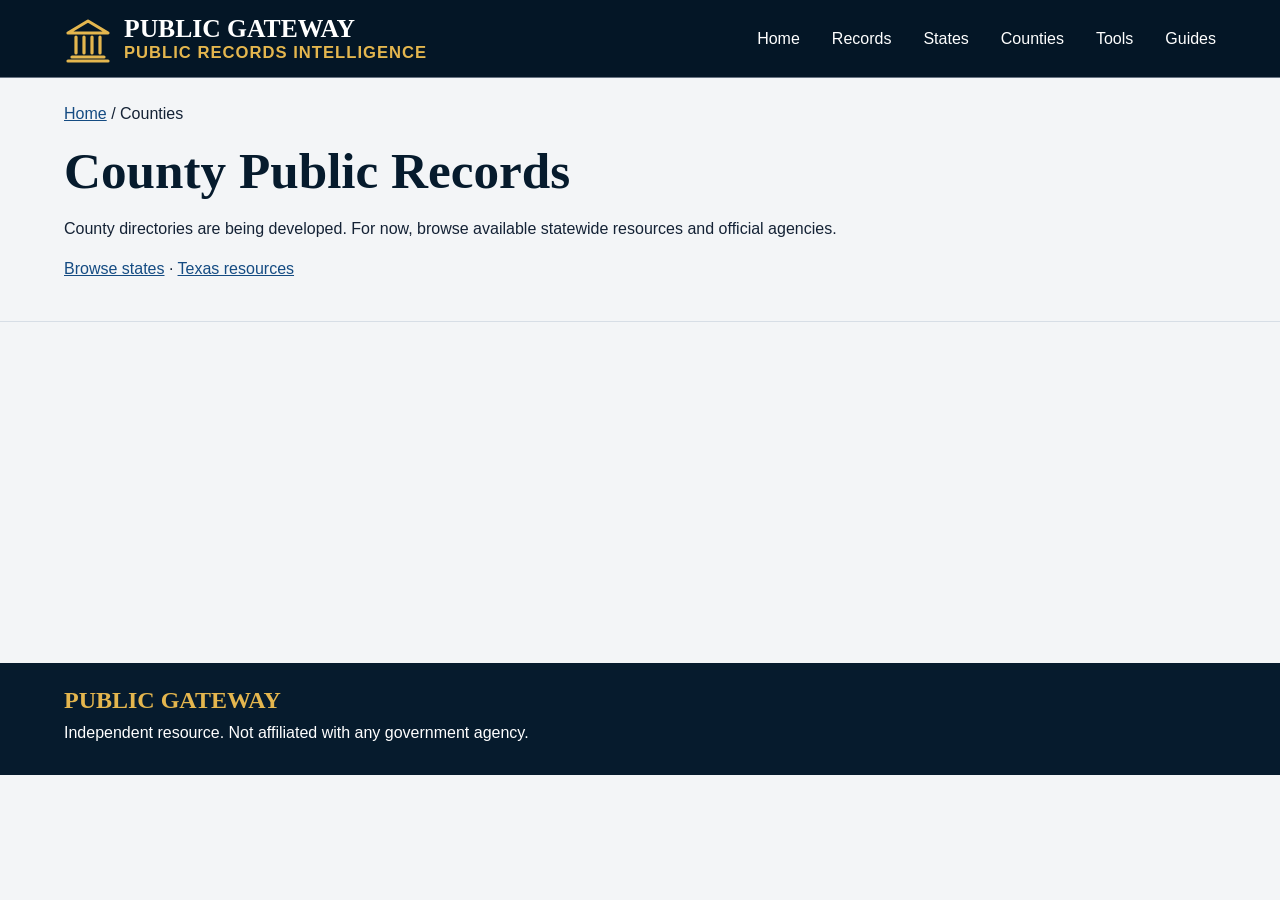
==== counties.html @ b8e3079b "Move county coverage notice to dedicated page" ====
<!doctype html><html lang="en"><head><meta charset="utf-8"><meta name="viewport" content="width=device-width,initial-scale=1"><meta name="description" content="Find official federal and Texas public records resources. Independent public information directory."><title>County Directories | Public Gateway</title><link rel="stylesheet" href="style.css?v=8"></head><body><header><a class="brand" href="./"><span class="logo" aria-hidden="true"><svg viewBox="0 0 24 24" fill="none" stroke="currentColor" stroke-width="1.6" stroke-linejoin="round" stroke-linecap="round" aria-hidden="true"><path d="M2 9 12 3l10 6H2Zm2 12h16M2 23h20M6 11v8m4-8v8m4-8v8m4-8v8"/></svg></span><span>PUBLIC GATEWAY<small>PUBLIC RECORDS INTELLIGENCE</small></span></a><nav aria-label="Main navigation"><a href="./">Home</a><a href="records.html">Records</a><a href="./#states">States</a><a href="counties.html">Counties</a><a href="./#tools">Tools</a><a href="./#guide">Guides</a></nav></header><main class="directory"><section class="light"><a href="./">Home</a> / Counties<h1>County Public Records</h1><p>County directories are being developed. For now, browse available statewide resources and official agencies.</p><p><a href="./#states">Browse states</a> · <a href="records.html?region=Texas">Texas resources</a></p></section></main><footer><strong>PUBLIC GATEWAY</strong><p>Independent resource. Not affiliated with any government agency.</p></footer></body></html>
---- style.css ----
:root{--navy:#061b2d;--gold:#e4b64e;--ink:#142235;--line:#73808d}*{box-sizing:border-box}body{margin:0;color:var(--ink);font:16px/1.5 Arial,sans-serif;background:#f3f5f7}h1,h2,h3,.brand{font-family:Georgia,serif;line-height:1.15}h1{font-size:clamp(2rem,4vw,3.5rem);margin:.25rem 0}h2{font-size:1.8rem;margin:.3rem 0}a{color:inherit}button,input{font:inherit}button{cursor:pointer}header{background:#041626;color:white;display:flex;align-items:center;justify-content:space-between;gap:2rem;padding:14px max(5vw,20px);border-bottom:1px solid #697483}header nav{display:flex;gap:2rem;flex-wrap:wrap}header a{text-decoration:none}header nav a:hover{color:var(--gold)}.brand{display:flex;align-items:center;gap:12px;font-size:clamp(1.2rem,2vw,1.9rem);font-weight:bold;white-space:nowrap}.brand small{display:block;font: bold .65em Arial;color:var(--gold);letter-spacing:.06em}.logo{color:var(--gold);font-size:2.7rem}.dark{background:var(--navy);color:white;padding:0 max(5vw,20px) 22px}.hero{position:relative;overflow:hidden;padding:24px 0 12px}.hero-content{position:relative;z-index:1}.flag{position:absolute;right:0;top:0;width:39%;height:100%;background:repeating-linear-gradient(165deg,#a52b39 0 18px,#e7e9ed 18px 36px);opacity:.35;mask-image:linear-gradient(90deg,transparent,#000 65%)}.flag:before{content:'★ ★ ★ ★ ★ ★ ★ ★ ★ ★ ★ ★';position:absolute;left:0;top:0;width:48%;height:54%;background:#173966;color:white;letter-spacing:8px;line-height:1.5;padding:10px;overflow:hidden}.eyebrow{color:var(--gold);font-weight:bold;letter-spacing:.045em;margin:0}.intro{max-width:740px;font-size:1.25rem;margin:0 0 14px}form{display:flex;max-width:920px}input{flex:1;min-width:0;padding:14px;border:1px solid #aaa;background:white;color:var(--ink)}form button,#reset,.state-list button{background:var(--gold);color:#061b2d;border:1px solid #b38a31;font-weight:bold;padding:10px 18px}.popular{display:flex;flex-wrap:wrap;gap:8px;align-items:center;font-size:.85rem}.popular b{color:var(--gold)}.popular button{background:transparent;color:white;border:0;border-right:1px solid #718293;padding:0 8px}.categories,.features{display:grid;gap:16px;margin-top:14px}.categories{grid-template-columns:repeat(6,1fr)}.category{border:1px solid var(--line);background:#081e30;color:white;padding:14px 8px;min-height:104px;font:bold 1.15rem Georgia,serif}.category span{display:block;color:var(--gold);font-size:2rem;margin-bottom:8px}.category:hover,.features a:hover{border-color:var(--gold)}.features{grid-template-columns:repeat(3,1fr)}.features a{border:1px solid var(--line);text-decoration:none;padding:0 0 12px}.features h2,.features p{margin:5px 16px}.features p{font-size:.95rem}.banner{height:76px;display:grid;place-items:center;background:linear-gradient(120deg,#143853,#294d69);color:var(--gold);font:bold 2rem Georgia;letter-spacing:.15em;border-bottom:1px solid var(--gold)}.light{padding:24px max(5vw,20px);border-bottom:1px solid #d7dee6}.light a{color:#144b82}.state-list{display:grid;grid-template-columns:repeat(auto-fit,minmax(125px,1fr));gap:8px}.state-list span{color:#65717d;padding:5px}.state-list button{text-align:left}.benefits,#results{display:grid;grid-template-columns:repeat(3,1fr);gap:16px}article{background:white;border:1px solid #d2dbe3;padding:18px}article small{color:#596b7d}article[hidden]{display:none}footer{background:var(--navy);color:white;padding:24px max(5vw,20px)}footer strong{font: bold 1.5rem Georgia;color:var(--gold)}footer p{margin:6px 0}.sr{position:absolute;width:1px;height:1px;overflow:hidden;clip-path:inset(50%)}:focus-visible{outline:3px solid #c89e37;outline-offset:3px}@media(max-width:900px){header{flex-direction:column;align-items:flex-start;gap:12px}header nav{gap:12px}.categories{grid-template-columns:repeat(3,1fr)}.features,#results{grid-template-columns:repeat(2,1fr)}}@media(max-width:540px){.categories{grid-template-columns:repeat(2,1fr)}.features,#results,.benefits{grid-template-columns:1fr}form{flex-direction:column}.flag{width:65%;opacity:.2}.intro{font-size:1rem}.category{min-height:90px}header nav{font-size:.85rem}.brand{white-space:normal}}

/* Mobile web layout — preserve desktop baseline. */
@media(max-width:600px){
header{padding:13px 16px 8px;gap:8px;align-items:stretch}
.brand{font-size:1.35rem;gap:9px}.brand small{font-size:.58em;letter-spacing:.055em}.logo{font-size:2rem}
header nav{display:grid;grid-template-columns:repeat(6,minmax(0,1fr));gap:0;border-top:1px solid #34495b;padding-top:3px;font-size:.73rem}header nav a{display:flex;align-items:center;justify-content:center;min-height:44px}
.dark{padding:0 16px 18px}.hero{padding:20px 0 5px}.eyebrow{font-size:.68rem;letter-spacing:.08em}.hero h1{font-size:clamp(1.85rem,7vw,2.35rem);max-width:95%;line-height:1.1;margin:8px 0}.intro{font-size:.95rem;line-height:1.5;max-width:100%;margin-bottom:16px}
.flag{width:52%;height:130px;opacity:.19;mask-image:linear-gradient(90deg,transparent,#000 75%);pointer-events:none}
form{flex-direction:row;align-items:stretch}form input{font-size:16px;padding:10px;min-height:48px}form button{font-size:.78rem;padding:8px 10px;max-width:105px}
.popular{gap:4px 2px;margin:8px 0 4px;font-size:.72rem}.popular button{padding:6px;min-height:32px}
.categories{gap:8px;margin-top:8px;grid-template-columns:repeat(2,minmax(0,1fr))}.category{display:flex;align-items:center;text-align:left;gap:9px;padding:10px;min-height:66px;font-size:.94rem;line-height:1.2}.category span{flex:0 0 28px;font-size:1.6rem;margin:0;text-align:center}
.features{gap:8px;margin-top:16px}.features a{display:grid;grid-template-columns:62px minmax(0,1fr);grid-template-rows:auto auto;padding:0;min-height:87px;align-content:center}.banner{grid-row:1/3;height:100%;min-height:87px;border-bottom:0;border-right:1px solid #536273;font-size:1.25rem;letter-spacing:0}.features h2{font-size:1.2rem;margin:10px 12px 3px}.features p{font-size:.82rem;line-height:1.35;margin:0 12px 10px}
.light{padding:20px 16px}.light h2{font-size:1.5rem}.state-list{grid-template-columns:repeat(2,minmax(0,1fr));gap:4px;font-size:.88rem}.state-list button{min-height:44px}article{padding:14px}.benefits{gap:8px}footer{padding:20px 16px}footer p{font-size:.85rem}
}
@media(max-width:350px){header nav{grid-template-columns:repeat(3,1fr)}form{flex-direction:column}form button{max-width:none;min-height:44px}.category{font-size:.85rem;gap:5px}}

/* Vector identity and improved directory presentation */
.logo svg{width:48px;height:48px;display:block}.category svg{width:36px;height:36px;display:block;margin:auto}.flag{background:url('assets/flag.svg') right top/cover no-repeat;opacity:.36;width:42%;mask-image:linear-gradient(90deg,transparent,#000 70%);pointer-events:none}.flag:before{display:none}.state-disclosure{margin-top:12px}.state-disclosure summary{cursor:pointer;display:inline-block;background:#f7e5b8;border:1px solid #b38a31;padding:10px 18px;font-weight:600;color:#061b2d}.state-disclosure[open] summary{margin-bottom:12px}.state-list{padding:12px 0}.features a{position:relative}.features a:after{content:'→';color:var(--gold);position:absolute;right:12px;bottom:10px;font-size:20px}.features p{padding-right:22px}@media(max-width:600px){.logo svg{width:34px;height:34px}.category svg{width:27px;height:27px}.flag{width:55%;height:140px;opacity:.24}.features a:after{font-size:16px;right:7px}.features p{padding-right:10px}}

/* Dedicated records directory */
.directory{min-height:65vh}.directory h1{margin:16px 0 10px;color:var(--navy)}.directory form{max-width:740px}.directory #results{display:grid;grid-template-columns:1fr;gap:0;margin-top:18px;border-top:1px solid #cbd4dc}.directory article{border:0;border-bottom:1px solid #cbd4dc;padding:16px 18px}.directory article h3{margin:5px 0;font-size:1.25rem}.directory article p{margin:4px 0}.directory article[hidden]{display:none}.state-list a{display:block;padding:8px;text-decoration:underline;overflow-wrap:anywhere}.state-list a:hover{background:#e5ebf2}.directory #reset{min-height:44px}.directory #status{color:#526477}@media(max-width:600px){.directory article{padding:12px 4px}.directory h1{font-size:1.85rem}.directory article h3{font-size:1.1rem}.directory article p{font-size:.9rem}}

/* v0.3.1 — restrained category navigation */
.category{border:1px solid #3b5060;background:#081e30;min-height:92px;padding:12px 8px;font-weight:600;font-size:1.02rem}.category svg{width:32px;height:32px}.categories{gap:12px;margin-top:10px}.hero{padding-bottom:14px}.category:hover{border-color:var(--gold)}
@media(max-width:600px){.hero{padding-bottom:10px}.categories{gap:8px;margin-top:4px}.category{min-height:58px;padding:9px 8px;font-size:.88rem;font-weight:600;gap:8px}.category svg{width:25px;height:25px}.category span{flex-basis:26px}}
@media(max-width:350px){.category{font-size:.8rem;gap:5px}}

/* v0.4 — photographic feature panels; local vector remains a fallback */
.flag{background-image:url('https://upload.wikimedia.org/wikipedia/commons/d/da/Close_up_of_American_Flag_Waving.jpg'),url('assets/flag.svg');background-position:65% 45%,right top;background-size:cover;opacity:.32;mask-image:linear-gradient(90deg,transparent,#000 68%);-webkit-mask-image:linear-gradient(90deg,transparent,#000 68%)}.banner{font-size:0;background-color:#17364e;background-repeat:no-repeat;background-size:cover;background-position:center;height:100px}.banner.federal{background-image:linear-gradient(0deg,#061b2d22,#061b2d00),url('https://upload.wikimedia.org/wikipedia/commons/b/b2/United_States_Capitol_-_west_front.jpg');background-position:center 35%}.banner.states{background-image:url('https://upload.wikimedia.org/wikipedia/commons/1/1a/Blank_US_Map_%28states_only%29.svg');background-size:contain;background-color:#254766}.banner.tools{background-image:url('https://upload.wikimedia.org/wikipedia/commons/0/06/Laptop_picture_with_notepad.jpg');background-position:center 65%}.state-overview{display:grid;grid-template-columns:1fr 1fr;align-items:center;gap:24px}.state-overview img{width:100%;max-height:190px;object-fit:contain}.state-links{display:flex;flex-wrap:wrap;gap:8px 18px;margin:12px 0}.state-links a{padding:6px 0}.credits{font-size:.75rem;color:#c1cbd5}footer .credits a{color:inherit}@media(max-width:600px){.flag{opacity:.23;width:58%;height:150px}.banner{height:100%;min-height:87px}.features a{grid-template-columns:88px minmax(0,1fr)}.state-overview{grid-template-columns:1fr;gap:8px}.state-overview img{max-height:150px}.state-links{gap:4px 14px}}

/* Accessible, self-contained state tile map; geographic outlines planned. */
.tile-map{display:grid;grid-template-columns:repeat(12,minmax(0,1fr));grid-template-rows:repeat(8,1fr);gap:3px;width:100%;max-width:620px;margin:auto}.tile-map a{display:grid;place-items:center;aspect-ratio:1.12;background:#102c43;color:white;text-decoration:none;font-size:clamp(9px,1vw,14px);font-weight:600;border:1px solid #38516a}.tile-map a.available{background:#e4b64e;color:#061b2d}.tile-map a:hover,.tile-map a:focus-visible{background:#d4a84a;color:#061b2d}.map-note{font-size:.75rem;color:#536477;text-align:center;margin:6px 0}.state-overview{grid-template-columns:1fr 1.35fr}@media(max-width:600px){.state-overview{grid-template-columns:1fr}.tile-map{gap:2px}.tile-map a{font-size:10px}}
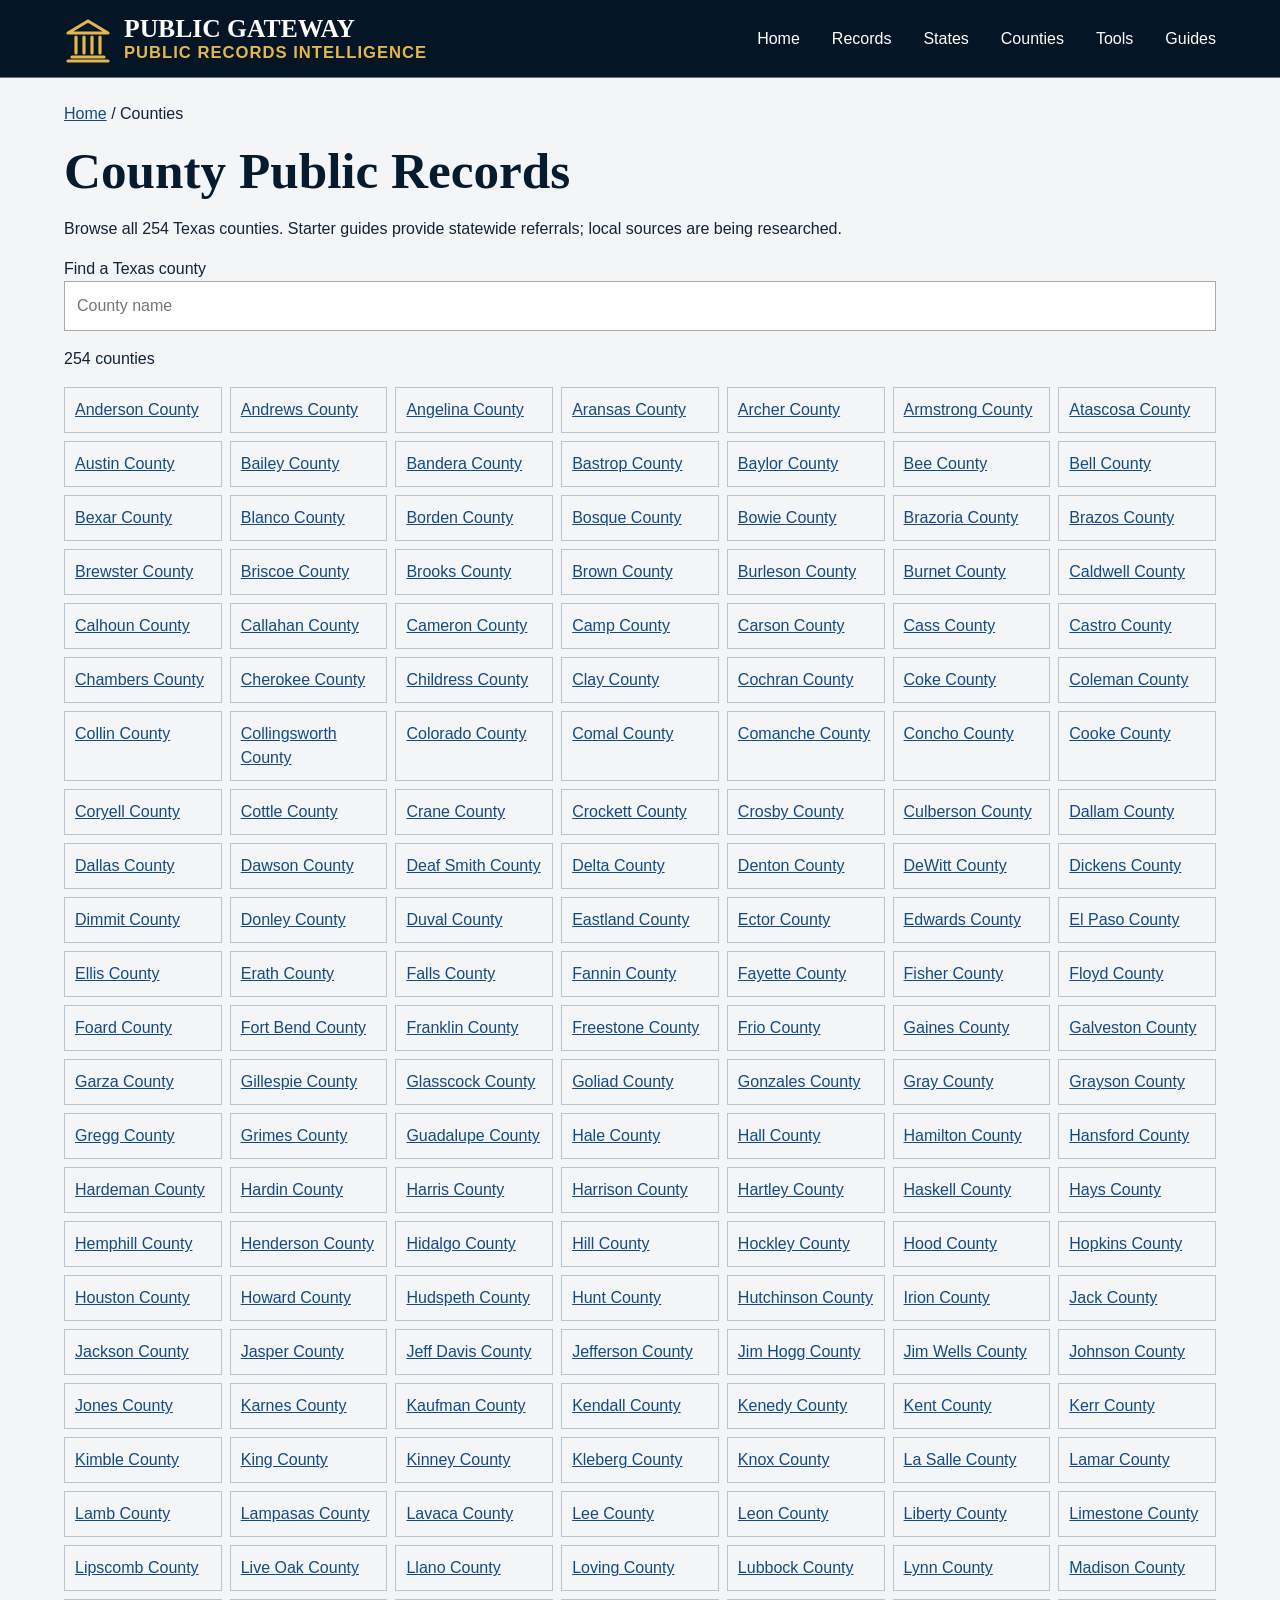
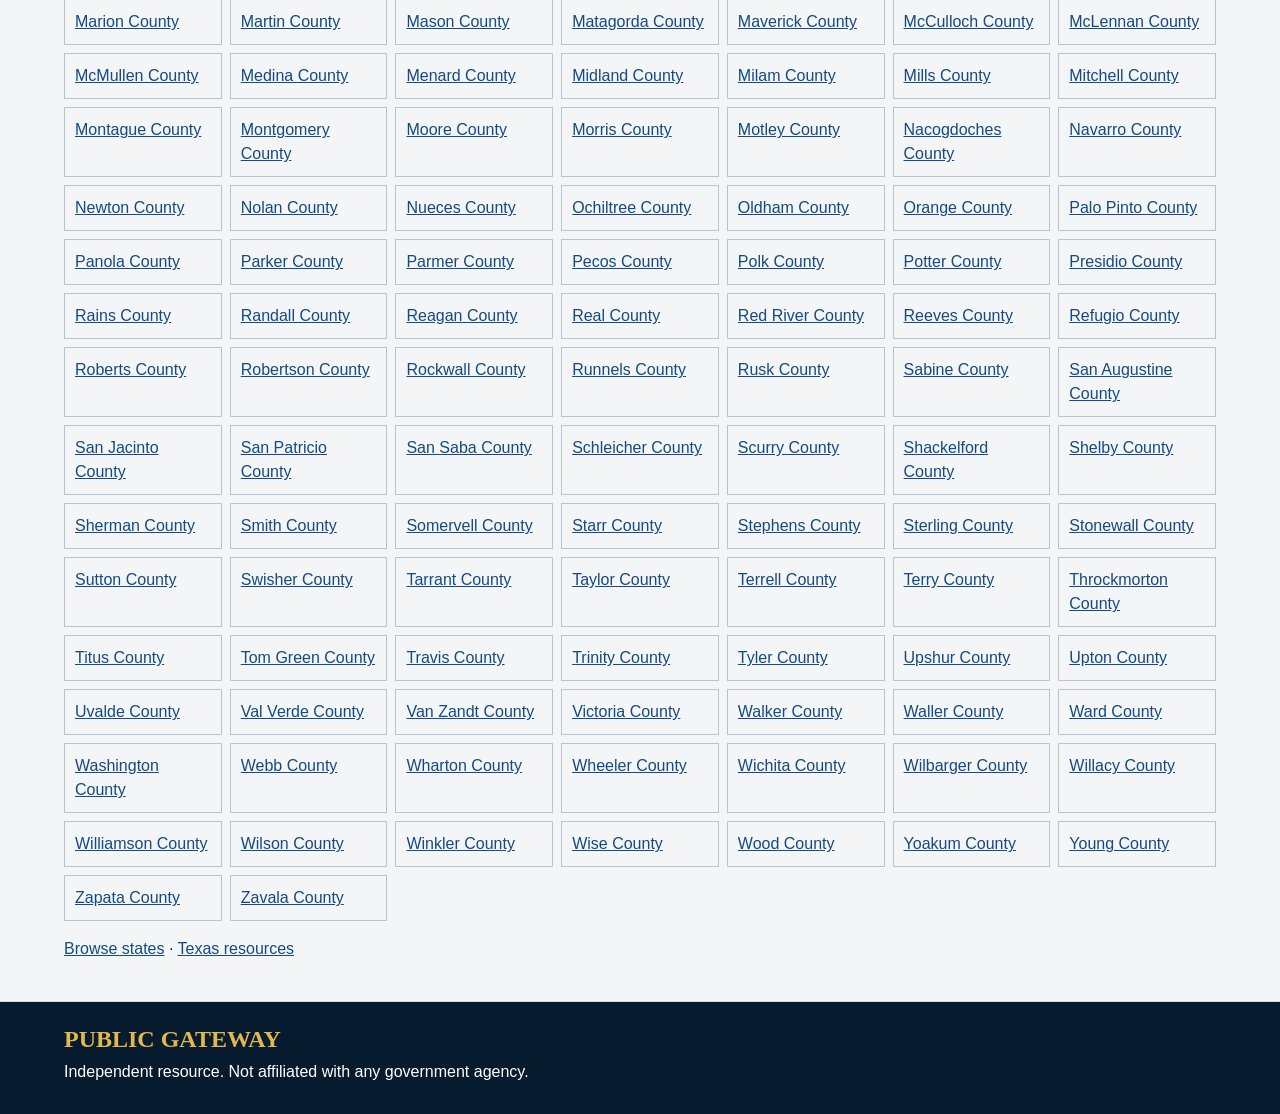
==== commit 92137115: "Publish searchable index of all 254 Texas counties" ====
--- a/counties.html
+++ b/counties.html
@@ -1 +1 @@
-<!doctype html><html lang="en"><head><meta charset="utf-8"><meta name="viewport" content="width=device-width,initial-scale=1"><meta name="description" content="Find official federal and Texas public records resources. Independent public information directory."><title>County Directories | Public Gateway</title><link rel="stylesheet" href="style.css?v=8"></head><body><header><a class="brand" href="./"><span class="logo" aria-hidden="true"><svg viewBox="0 0 24 24" fill="none" stroke="currentColor" stroke-width="1.6" stroke-linejoin="round" stroke-linecap="round" aria-hidden="true"><path d="M2 9 12 3l10 6H2Zm2 12h16M2 23h20M6 11v8m4-8v8m4-8v8m4-8v8"/></svg></span><span>PUBLIC GATEWAY<small>PUBLIC RECORDS INTELLIGENCE</small></span></a><nav aria-label="Main navigation"><a href="./">Home</a><a href="records.html">Records</a><a href="./#states">States</a><a href="counties.html">Counties</a><a href="./#tools">Tools</a><a href="./#guide">Guides</a></nav></header><main class="directory"><section class="light"><a href="./">Home</a> / Counties<h1>County Public Records</h1><p>County directories are being developed. For now, browse available statewide resources and official agencies.</p><p><a href="./#states">Browse states</a> · <a href="records.html?region=Texas">Texas resources</a></p></section></main><footer><strong>PUBLIC GATEWAY</strong><p>Independent resource. Not affiliated with any government agency.</p></footer></body></html>+<!doctype html><html lang="en"><head><meta charset="utf-8"><meta name="viewport" content="width=device-width,initial-scale=1"><meta name="description" content="Find official federal and Texas public records resources. Independent public information directory."><title>County Directories | Public Gateway</title><link rel="stylesheet" href="style.css?v=8"></head><body><header><a class="brand" href="./"><span class="logo" aria-hidden="true"><svg viewBox="0 0 24 24" fill="none" stroke="currentColor" stroke-width="1.6" stroke-linejoin="round" stroke-linecap="round" aria-hidden="true"><path d="M2 9 12 3l10 6H2Zm2 12h16M2 23h20M6 11v8m4-8v8m4-8v8m4-8v8"/></svg></span><span>PUBLIC GATEWAY<small>PUBLIC RECORDS INTELLIGENCE</small></span></a><nav aria-label="Main navigation"><a href="./">Home</a><a href="records.html">Records</a><a href="./#states">States</a><a href="counties.html">Counties</a><a href="./#tools">Tools</a><a href="./#guide">Guides</a></nav></header><main class="directory"><section class="light"><a href="./">Home</a> / Counties<h1>County Public Records</h1><p>Browse all 254 Texas counties. Starter guides provide statewide referrals; local sources are being researched.</p><label for="county-search">Find a Texas county</label><input id="county-search" type="search" placeholder="County name"><p id="county-status" role="status">254 counties</p><div class="county-grid"><a href="county.html?name=Anderson">Anderson County</a><a href="county.html?name=Andrews">Andrews County</a><a href="county.html?name=Angelina">Angelina County</a><a href="county.html?name=Aransas">Aransas County</a><a href="county.html?name=Archer">Archer County</a><a href="county.html?name=Armstrong">Armstrong County</a><a href="county.html?name=Atascosa">Atascosa County</a><a href="county.html?name=Austin">Austin County</a><a href="county.html?name=Bailey">Bailey County</a><a href="county.html?name=Bandera">Bandera County</a><a href="county.html?name=Bastrop">Bastrop County</a><a href="county.html?name=Baylor">Baylor County</a><a href="county.html?name=Bee">Bee County</a><a href="county.html?name=Bell">Bell County</a><a href="county.html?name=Bexar">Bexar County</a><a href="county.html?name=Blanco">Blanco County</a><a href="county.html?name=Borden">Borden County</a><a href="county.html?name=Bosque">Bosque County</a><a href="county.html?name=Bowie">Bowie County</a><a href="county.html?name=Brazoria">Brazoria County</a><a href="county.html?name=Brazos">Brazos County</a><a href="county.html?name=Brewster">Brewster County</a><a href="county.html?name=Briscoe">Briscoe County</a><a href="county.html?name=Brooks">Brooks County</a><a href="county.html?name=Brown">Brown County</a><a href="county.html?name=Burleson">Burleson County</a><a href="county.html?name=Burnet">Burnet County</a><a href="county.html?name=Caldwell">Caldwell County</a><a href="county.html?name=Calhoun">Calhoun County</a><a href="county.html?name=Callahan">Callahan County</a><a href="county.html?name=Cameron">Cameron County</a><a href="county.html?name=Camp">Camp County</a><a href="county.html?name=Carson">Carson County</a><a href="county.html?name=Cass">Cass County</a><a href="county.html?name=Castro">Castro County</a><a href="county.html?name=Chambers">Chambers County</a><a href="county.html?name=Cherokee">Cherokee County</a><a href="county.html?name=Childress">Childress County</a><a href="county.html?name=Clay">Clay County</a><a href="county.html?name=Cochran">Cochran County</a><a href="county.html?name=Coke">Coke County</a><a href="county.html?name=Coleman">Coleman County</a><a href="county.html?name=Collin">Collin County</a><a href="county.html?name=Collingsworth">Collingsworth County</a><a href="county.html?name=Colorado">Colorado County</a><a href="county.html?name=Comal">Comal County</a><a href="county.html?name=Comanche">Comanche County</a><a href="county.html?name=Concho">Concho County</a><a href="county.html?name=Cooke">Cooke County</a><a href="county.html?name=Coryell">Coryell County</a><a href="county.html?name=Cottle">Cottle County</a><a href="county.html?name=Crane">Crane County</a><a href="county.html?name=Crockett">Crockett County</a><a href="county.html?name=Crosby">Crosby County</a><a href="county.html?name=Culberson">Culberson County</a><a href="county.html?name=Dallam">Dallam County</a><a href="county.html?name=Dallas">Dallas County</a><a href="county.html?name=Dawson">Dawson County</a><a href="county.html?name=Deaf%20Smith">Deaf Smith County</a><a href="county.html?name=Delta">Delta County</a><a href="county.html?name=Denton">Denton County</a><a href="county.html?name=DeWitt">DeWitt County</a><a href="county.html?name=Dickens">Dickens County</a><a href="county.html?name=Dimmit">Dimmit County</a><a href="county.html?name=Donley">Donley County</a><a href="county.html?name=Duval">Duval County</a><a href="county.html?name=Eastland">Eastland County</a><a href="county.html?name=Ector">Ector County</a><a href="county.html?name=Edwards">Edwards County</a><a href="county.html?name=El%20Paso">El Paso County</a><a href="county.html?name=Ellis">Ellis County</a><a href="county.html?name=Erath">Erath County</a><a href="county.html?name=Falls">Falls County</a><a href="county.html?name=Fannin">Fannin County</a><a href="county.html?name=Fayette">Fayette County</a><a href="county.html?name=Fisher">Fisher County</a><a href="county.html?name=Floyd">Floyd County</a><a href="county.html?name=Foard">Foard County</a><a href="county.html?name=Fort%20Bend">Fort Bend County</a><a href="county.html?name=Franklin">Franklin County</a><a href="county.html?name=Freestone">Freestone County</a><a href="county.html?name=Frio">Frio County</a><a href="county.html?name=Gaines">Gaines County</a><a href="county.html?name=Galveston">Galveston County</a><a href="county.html?name=Garza">Garza County</a><a href="county.html?name=Gillespie">Gillespie County</a><a href="county.html?name=Glasscock">Glasscock County</a><a href="county.html?name=Goliad">Goliad County</a><a href="county.html?name=Gonzales">Gonzales County</a><a href="county.html?name=Gray">Gray County</a><a href="county.html?name=Grayson">Grayson County</a><a href="county.html?name=Gregg">Gregg County</a><a href="county.html?name=Grimes">Grimes County</a><a href="county.html?name=Guadalupe">Guadalupe County</a><a href="county.html?name=Hale">Hale County</a><a href="county.html?name=Hall">Hall County</a><a href="county.html?name=Hamilton">Hamilton County</a><a href="county.html?name=Hansford">Hansford County</a><a href="county.html?name=Hardeman">Hardeman County</a><a href="county.html?name=Hardin">Hardin County</a><a href="county.html?name=Harris">Harris County</a><a href="county.html?name=Harrison">Harrison County</a><a href="county.html?name=Hartley">Hartley County</a><a href="county.html?name=Haskell">Haskell County</a><a href="county.html?name=Hays">Hays County</a><a href="county.html?name=Hemphill">Hemphill County</a><a href="county.html?name=Henderson">Henderson County</a><a href="county.html?name=Hidalgo">Hidalgo County</a><a href="county.html?name=Hill">Hill County</a><a href="county.html?name=Hockley">Hockley County</a><a href="county.html?name=Hood">Hood County</a><a href="county.html?name=Hopkins">Hopkins County</a><a href="county.html?name=Houston">Houston County</a><a href="county.html?name=Howard">Howard County</a><a href="county.html?name=Hudspeth">Hudspeth County</a><a href="county.html?name=Hunt">Hunt County</a><a href="county.html?name=Hutchinson">Hutchinson County</a><a href="county.html?name=Irion">Irion County</a><a href="county.html?name=Jack">Jack County</a><a href="county.html?name=Jackson">Jackson County</a><a href="county.html?name=Jasper">Jasper County</a><a href="county.html?name=Jeff%20Davis">Jeff Davis County</a><a href="county.html?name=Jefferson">Jefferson County</a><a href="county.html?name=Jim%20Hogg">Jim Hogg County</a><a href="county.html?name=Jim%20Wells">Jim Wells County</a><a href="county.html?name=Johnson">Johnson County</a><a href="county.html?name=Jones">Jones County</a><a href="county.html?name=Karnes">Karnes County</a><a href="county.html?name=Kaufman">Kaufman County</a><a href="county.html?name=Kendall">Kendall County</a><a href="county.html?name=Kenedy">Kenedy County</a><a href="county.html?name=Kent">Kent County</a><a href="county.html?name=Kerr">Kerr County</a><a href="county.html?name=Kimble">Kimble County</a><a href="county.html?name=King">King County</a><a href="county.html?name=Kinney">Kinney County</a><a href="county.html?name=Kleberg">Kleberg County</a><a href="county.html?name=Knox">Knox County</a><a href="county.html?name=La%20Salle">La Salle County</a><a href="county.html?name=Lamar">Lamar County</a><a href="county.html?name=Lamb">Lamb County</a><a href="county.html?name=Lampasas">Lampasas County</a><a href="county.html?name=Lavaca">Lavaca County</a><a href="county.html?name=Lee">Lee County</a><a href="county.html?name=Leon">Leon County</a><a href="county.html?name=Liberty">Liberty County</a><a href="county.html?name=Limestone">Limestone County</a><a href="county.html?name=Lipscomb">Lipscomb County</a><a href="county.html?name=Live%20Oak">Live Oak County</a><a href="county.html?name=Llano">Llano County</a><a href="county.html?name=Loving">Loving County</a><a href="county.html?name=Lubbock">Lubbock County</a><a href="county.html?name=Lynn">Lynn County</a><a href="county.html?name=Madison">Madison County</a><a href="county.html?name=Marion">Marion County</a><a href="county.html?name=Martin">Martin County</a><a href="county.html?name=Mason">Mason County</a><a href="county.html?name=Matagorda">Matagorda County</a><a href="county.html?name=Maverick">Maverick County</a><a href="county.html?name=McCulloch">McCulloch County</a><a href="county.html?name=McLennan">McLennan County</a><a href="county.html?name=McMullen">McMullen County</a><a href="county.html?name=Medina">Medina County</a><a href="county.html?name=Menard">Menard County</a><a href="county.html?name=Midland">Midland County</a><a href="county.html?name=Milam">Milam County</a><a href="county.html?name=Mills">Mills County</a><a href="county.html?name=Mitchell">Mitchell County</a><a href="county.html?name=Montague">Montague County</a><a href="county.html?name=Montgomery">Montgomery County</a><a href="county.html?name=Moore">Moore County</a><a href="county.html?name=Morris">Morris County</a><a href="county.html?name=Motley">Motley County</a><a href="county.html?name=Nacogdoches">Nacogdoches County</a><a href="county.html?name=Navarro">Navarro County</a><a href="county.html?name=Newton">Newton County</a><a href="county.html?name=Nolan">Nolan County</a><a href="county.html?name=Nueces">Nueces County</a><a href="county.html?name=Ochiltree">Ochiltree County</a><a href="county.html?name=Oldham">Oldham County</a><a href="county.html?name=Orange">Orange County</a><a href="county.html?name=Palo%20Pinto">Palo Pinto County</a><a href="county.html?name=Panola">Panola County</a><a href="county.html?name=Parker">Parker County</a><a href="county.html?name=Parmer">Parmer County</a><a href="county.html?name=Pecos">Pecos County</a><a href="county.html?name=Polk">Polk County</a><a href="county.html?name=Potter">Potter County</a><a href="county.html?name=Presidio">Presidio County</a><a href="county.html?name=Rains">Rains County</a><a href="county.html?name=Randall">Randall County</a><a href="county.html?name=Reagan">Reagan County</a><a href="county.html?name=Real">Real County</a><a href="county.html?name=Red%20River">Red River County</a><a href="county.html?name=Reeves">Reeves County</a><a href="county.html?name=Refugio">Refugio County</a><a href="county.html?name=Roberts">Roberts County</a><a href="county.html?name=Robertson">Robertson County</a><a href="county.html?name=Rockwall">Rockwall County</a><a href="county.html?name=Runnels">Runnels County</a><a href="county.html?name=Rusk">Rusk County</a><a href="county.html?name=Sabine">Sabine County</a><a href="county.html?name=San%20Augustine">San Augustine County</a><a href="county.html?name=San%20Jacinto">San Jacinto County</a><a href="county.html?name=San%20Patricio">San Patricio County</a><a href="county.html?name=San%20Saba">San Saba County</a><a href="county.html?name=Schleicher">Schleicher County</a><a href="county.html?name=Scurry">Scurry County</a><a href="county.html?name=Shackelford">Shackelford County</a><a href="county.html?name=Shelby">Shelby County</a><a href="county.html?name=Sherman">Sherman County</a><a href="county.html?name=Smith">Smith County</a><a href="county.html?name=Somervell">Somervell County</a><a href="county.html?name=Starr">Starr County</a><a href="county.html?name=Stephens">Stephens County</a><a href="county.html?name=Sterling">Sterling County</a><a href="county.html?name=Stonewall">Stonewall County</a><a href="county.html?name=Sutton">Sutton County</a><a href="county.html?name=Swisher">Swisher County</a><a href="county.html?name=Tarrant">Tarrant County</a><a href="county.html?name=Taylor">Taylor County</a><a href="county.html?name=Terrell">Terrell County</a><a href="county.html?name=Terry">Terry County</a><a href="county.html?name=Throckmorton">Throckmorton County</a><a href="county.html?name=Titus">Titus County</a><a href="county.html?name=Tom%20Green">Tom Green County</a><a href="county.html?name=Travis">Travis County</a><a href="county.html?name=Trinity">Trinity County</a><a href="county.html?name=Tyler">Tyler County</a><a href="county.html?name=Upshur">Upshur County</a><a href="county.html?name=Upton">Upton County</a><a href="county.html?name=Uvalde">Uvalde County</a><a href="county.html?name=Val%20Verde">Val Verde County</a><a href="county.html?name=Van%20Zandt">Van Zandt County</a><a href="county.html?name=Victoria">Victoria County</a><a href="county.html?name=Walker">Walker County</a><a href="county.html?name=Waller">Waller County</a><a href="county.html?name=Ward">Ward County</a><a href="county.html?name=Washington">Washington County</a><a href="county.html?name=Webb">Webb County</a><a href="county.html?name=Wharton">Wharton County</a><a href="county.html?name=Wheeler">Wheeler County</a><a href="county.html?name=Wichita">Wichita County</a><a href="county.html?name=Wilbarger">Wilbarger County</a><a href="county.html?name=Willacy">Willacy County</a><a href="county.html?name=Williamson">Williamson County</a><a href="county.html?name=Wilson">Wilson County</a><a href="county.html?name=Winkler">Winkler County</a><a href="county.html?name=Wise">Wise County</a><a href="county.html?name=Wood">Wood County</a><a href="county.html?name=Yoakum">Yoakum County</a><a href="county.html?name=Young">Young County</a><a href="county.html?name=Zapata">Zapata County</a><a href="county.html?name=Zavala">Zavala County</a></div><p><a href="./#states">Browse states</a> · <a href="records.html?region=Texas">Texas resources</a></p></section></main><footer><strong>PUBLIC GATEWAY</strong><p>Independent resource. Not affiliated with any government agency.</p></footer><style>.county-grid{display:grid;grid-template-columns:repeat(auto-fit,minmax(140px,1fr));gap:8px}.county-grid a{display:block;padding:10px;border:1px solid #b8c4ce}.county-grid a[hidden]{display:none}#county-search{width:100%;padding:12px;font-size:16px}</style><script>document.querySelector('#county-search').addEventListener('input',e=>{let n=0;for(const a of document.querySelectorAll('.county-grid a')){a.hidden=!a.textContent.toLowerCase().includes(e.target.value.trim().toLowerCase());if(!a.hidden)n++;}document.querySelector('#county-status').textContent=n+' counties';});</script></body></html>
--- a/style.css
+++ b/style.css
@@ -31,3 +31,9 @@
 
 /* Accessible, self-contained state tile map; geographic outlines planned. */
 .tile-map{display:grid;grid-template-columns:repeat(12,minmax(0,1fr));grid-template-rows:repeat(8,1fr);gap:3px;width:100%;max-width:620px;margin:auto}.tile-map a{display:grid;place-items:center;aspect-ratio:1.12;background:#102c43;color:white;text-decoration:none;font-size:clamp(9px,1vw,14px);font-weight:600;border:1px solid #38516a}.tile-map a.available{background:#e4b64e;color:#061b2d}.tile-map a:hover,.tile-map a:focus-visible{background:#d4a84a;color:#061b2d}.map-note{font-size:.75rem;color:#536477;text-align:center;margin:6px 0}.state-overview{grid-template-columns:1fr 1.35fr}@media(max-width:600px){.state-overview{grid-template-columns:1fr}.tile-map{gap:2px}.tile-map a{font-size:10px}}
+
+/* Geographic map replaces the schematic tiles. */
+.geo-map{display:block;width:100%;height:auto;max-width:680px;margin:auto;overflow:visible}.geo-map path{fill:#102c43;stroke:#fff;stroke-width:1.1;stroke-linejoin:round;vector-effect:non-scaling-stroke}.geo-map .available path{fill:#e4b64e}.geo-map a:hover path,.geo-map a:focus-visible path{fill:#d4a84a;stroke:#132a40;stroke-width:2}.geo-map a:focus-visible{outline:none}.state-overview{gap:16px}.state-links{margin:8px 0}.map-note{margin:4px 0}.state-disclosure{margin-top:8px}@media(max-width:600px){#states{padding-top:16px;padding-bottom:16px}.state-overview{gap:4px}.state-links{margin:5px 0}.geo-map{max-height:240px}.map-note{font-size:.72rem}}
+
+/* Directory search filters */
+.directory form{flex-wrap:wrap;gap:0}.directory-filters{display:flex;flex:0 0 100%;gap:14px;margin-top:12px}.directory-filters label{display:flex;flex:1;flex-direction:column;gap:4px;font-size:.85rem;font-weight:600}.directory-filters select{width:100%;min-height:44px;padding:8px;border:1px solid #a9b6c1;background:white;color:#142235;font:inherit}@media(max-width:600px){.directory-filters{gap:8px}.directory-filters select{font-size:16px}.directory form>button{min-width:96px}}
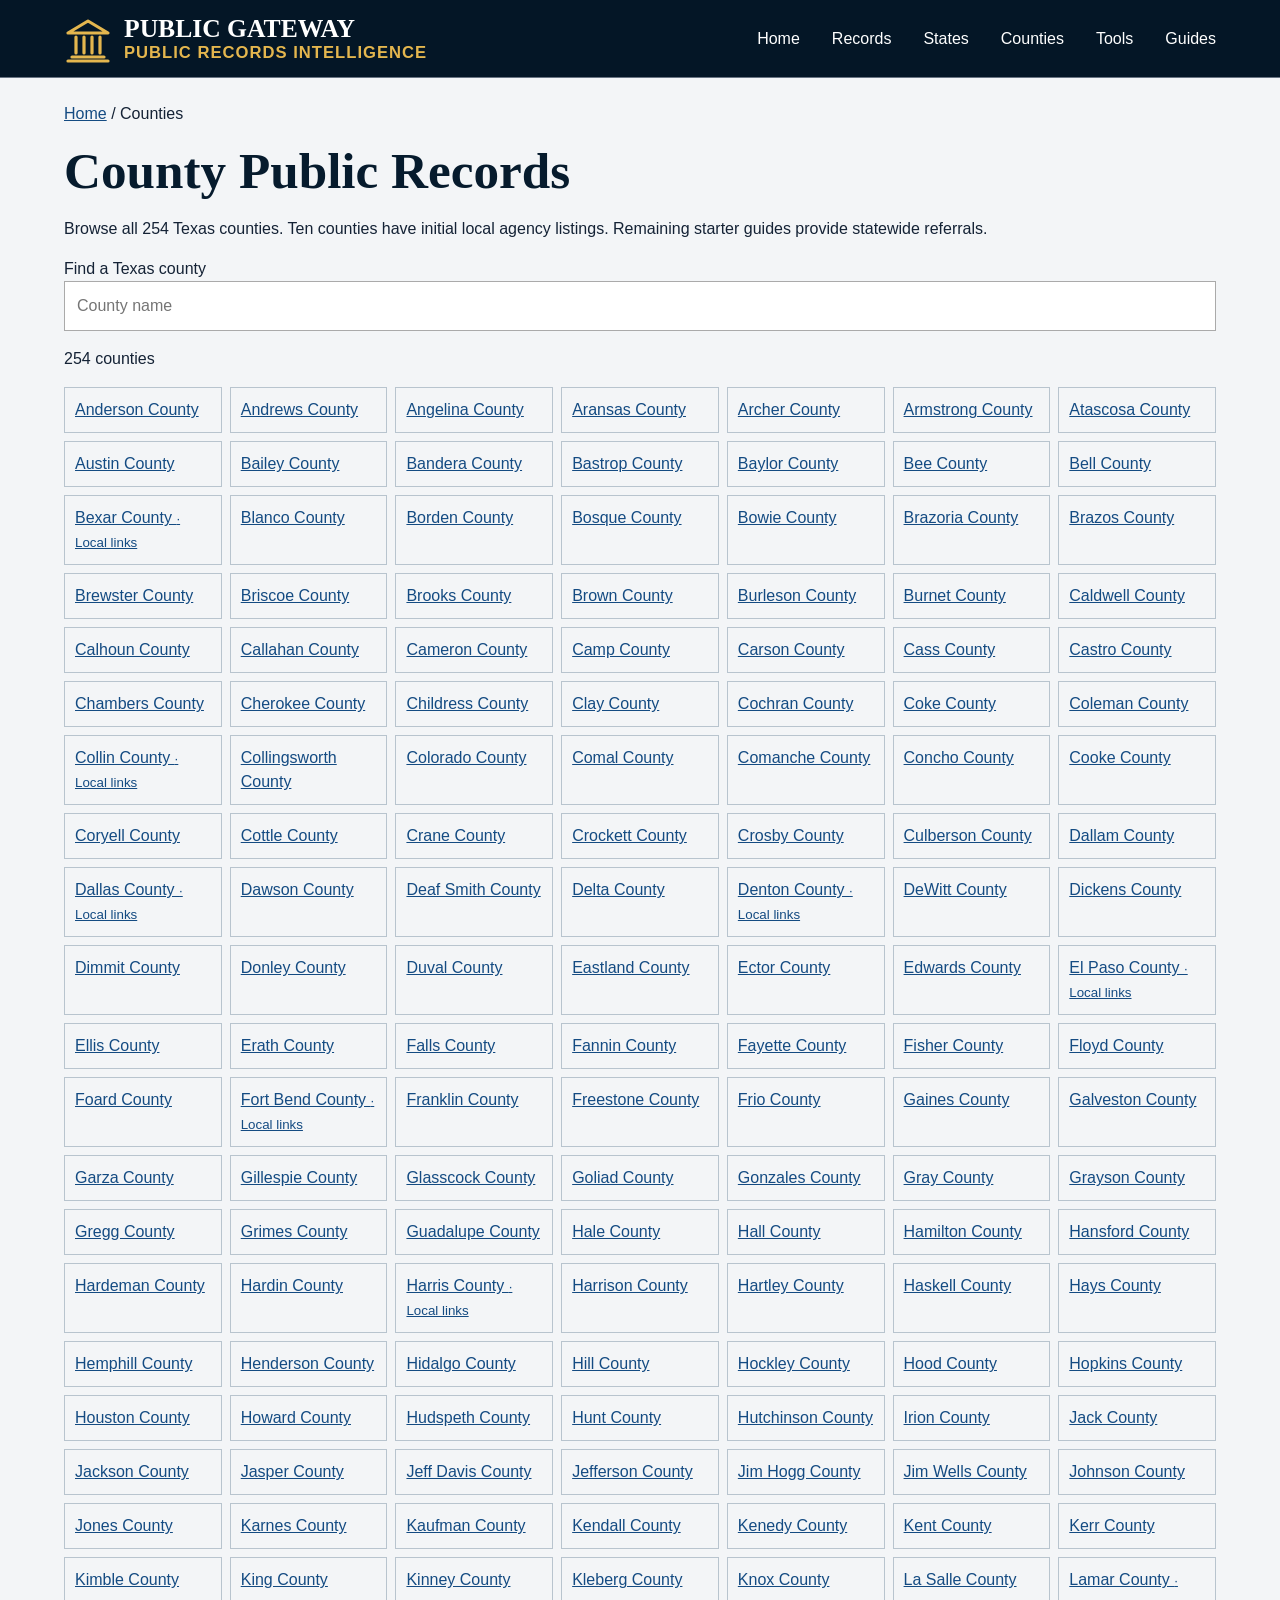
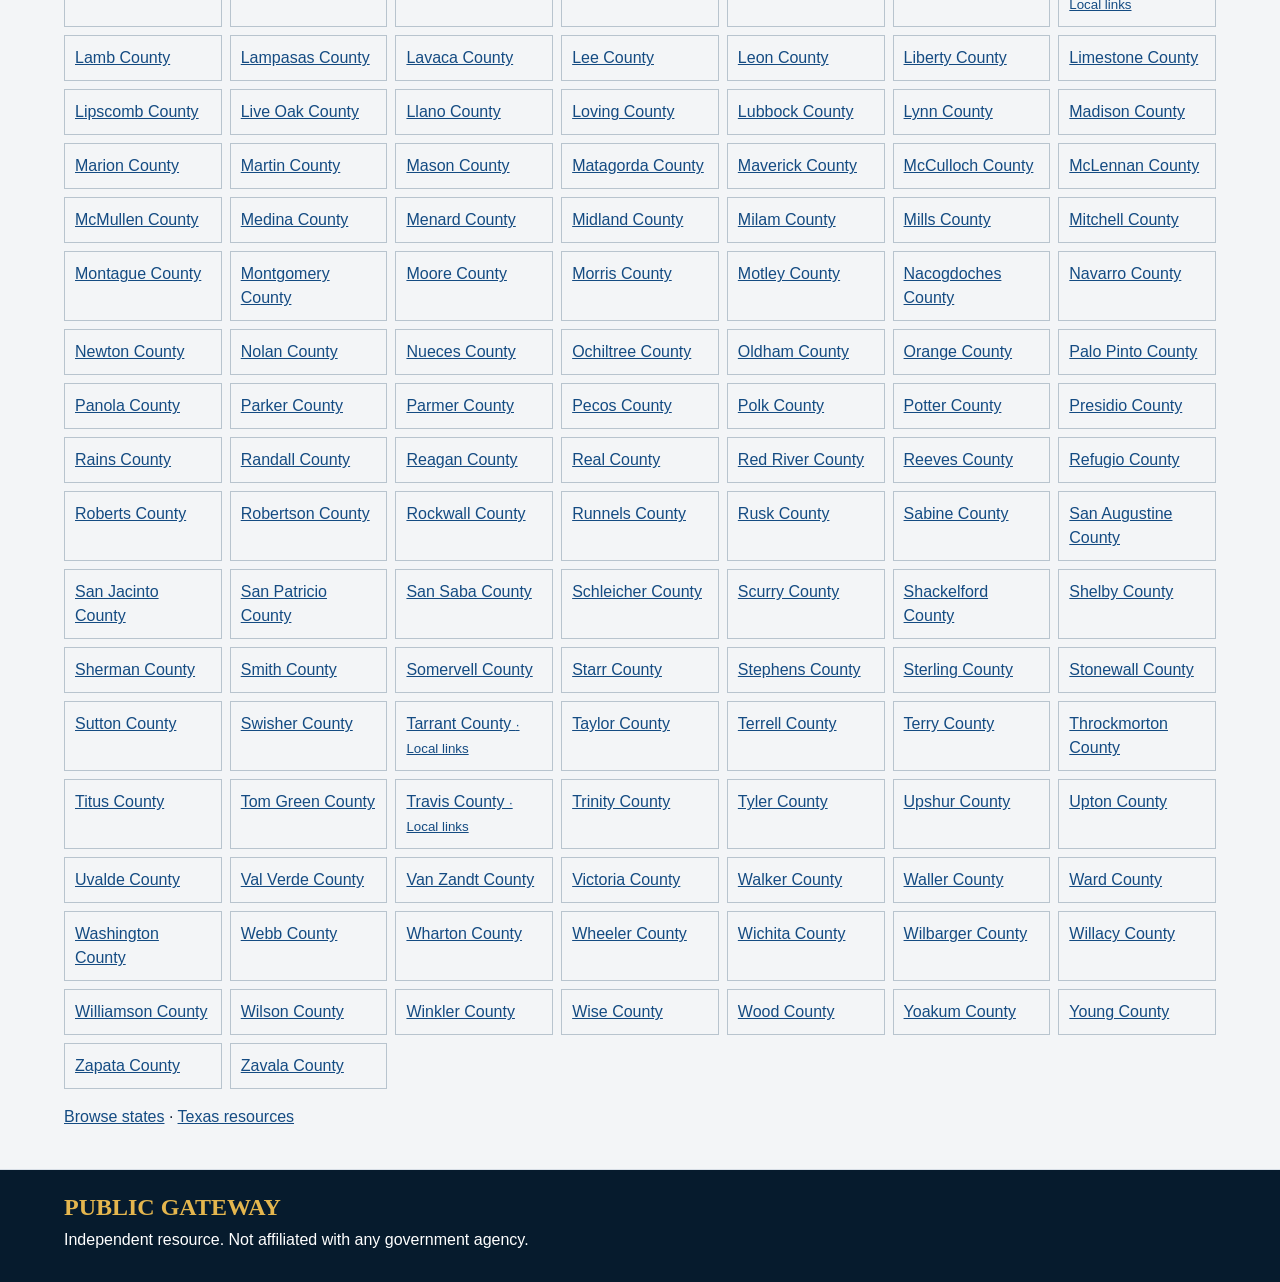
==== commit 354ddce6: "Identify ten counties with initial local agency listings" ====
--- a/counties.html
+++ b/counties.html
@@ -1 +1 @@
-<!doctype html><html lang="en"><head><meta charset="utf-8"><meta name="viewport" content="width=device-width,initial-scale=1"><meta name="description" content="Find official federal and Texas public records resources. Independent public information directory."><title>County Directories | Public Gateway</title><link rel="stylesheet" href="style.css?v=8"></head><body><header><a class="brand" href="./"><span class="logo" aria-hidden="true"><svg viewBox="0 0 24 24" fill="none" stroke="currentColor" stroke-width="1.6" stroke-linejoin="round" stroke-linecap="round" aria-hidden="true"><path d="M2 9 12 3l10 6H2Zm2 12h16M2 23h20M6 11v8m4-8v8m4-8v8m4-8v8"/></svg></span><span>PUBLIC GATEWAY<small>PUBLIC RECORDS INTELLIGENCE</small></span></a><nav aria-label="Main navigation"><a href="./">Home</a><a href="records.html">Records</a><a href="./#states">States</a><a href="counties.html">Counties</a><a href="./#tools">Tools</a><a href="./#guide">Guides</a></nav></header><main class="directory"><section class="light"><a href="./">Home</a> / Counties<h1>County Public Records</h1><p>Browse all 254 Texas counties. Starter guides provide statewide referrals; local sources are being researched.</p><label for="county-search">Find a Texas county</label><input id="county-search" type="search" placeholder="County name"><p id="county-status" role="status">254 counties</p><div class="county-grid"><a href="county.html?name=Anderson">Anderson County</a><a href="county.html?name=Andrews">Andrews County</a><a href="county.html?name=Angelina">Angelina County</a><a href="county.html?name=Aransas">Aransas County</a><a href="county.html?name=Archer">Archer County</a><a href="county.html?name=Armstrong">Armstrong County</a><a href="county.html?name=Atascosa">Atascosa County</a><a href="county.html?name=Austin">Austin County</a><a href="county.html?name=Bailey">Bailey County</a><a href="county.html?name=Bandera">Bandera County</a><a href="county.html?name=Bastrop">Bastrop County</a><a href="county.html?name=Baylor">Baylor County</a><a href="county.html?name=Bee">Bee County</a><a href="county.html?name=Bell">Bell County</a><a href="county.html?name=Bexar">Bexar County</a><a href="county.html?name=Blanco">Blanco County</a><a href="county.html?name=Borden">Borden County</a><a href="county.html?name=Bosque">Bosque County</a><a href="county.html?name=Bowie">Bowie County</a><a href="county.html?name=Brazoria">Brazoria County</a><a href="county.html?name=Brazos">Brazos County</a><a href="county.html?name=Brewster">Brewster County</a><a href="county.html?name=Briscoe">Briscoe County</a><a href="county.html?name=Brooks">Brooks County</a><a href="county.html?name=Brown">Brown County</a><a href="county.html?name=Burleson">Burleson County</a><a href="county.html?name=Burnet">Burnet County</a><a href="county.html?name=Caldwell">Caldwell County</a><a href="county.html?name=Calhoun">Calhoun County</a><a href="county.html?name=Callahan">Callahan County</a><a href="county.html?name=Cameron">Cameron County</a><a href="county.html?name=Camp">Camp County</a><a href="county.html?name=Carson">Carson County</a><a href="county.html?name=Cass">Cass County</a><a href="county.html?name=Castro">Castro County</a><a href="county.html?name=Chambers">Chambers County</a><a href="county.html?name=Cherokee">Cherokee County</a><a href="county.html?name=Childress">Childress County</a><a href="county.html?name=Clay">Clay County</a><a href="county.html?name=Cochran">Cochran County</a><a href="county.html?name=Coke">Coke County</a><a href="county.html?name=Coleman">Coleman County</a><a href="county.html?name=Collin">Collin County</a><a href="county.html?name=Collingsworth">Collingsworth County</a><a href="county.html?name=Colorado">Colorado County</a><a href="county.html?name=Comal">Comal County</a><a href="county.html?name=Comanche">Comanche County</a><a href="county.html?name=Concho">Concho County</a><a href="county.html?name=Cooke">Cooke County</a><a href="county.html?name=Coryell">Coryell County</a><a href="county.html?name=Cottle">Cottle County</a><a href="county.html?name=Crane">Crane County</a><a href="county.html?name=Crockett">Crockett County</a><a href="county.html?name=Crosby">Crosby County</a><a href="county.html?name=Culberson">Culberson County</a><a href="county.html?name=Dallam">Dallam County</a><a href="county.html?name=Dallas">Dallas County</a><a href="county.html?name=Dawson">Dawson County</a><a href="county.html?name=Deaf%20Smith">Deaf Smith County</a><a href="county.html?name=Delta">Delta County</a><a href="county.html?name=Denton">Denton County</a><a href="county.html?name=DeWitt">DeWitt County</a><a href="county.html?name=Dickens">Dickens County</a><a href="county.html?name=Dimmit">Dimmit County</a><a href="county.html?name=Donley">Donley County</a><a href="county.html?name=Duval">Duval County</a><a href="county.html?name=Eastland">Eastland County</a><a href="county.html?name=Ector">Ector County</a><a href="county.html?name=Edwards">Edwards County</a><a href="county.html?name=El%20Paso">El Paso County</a><a href="county.html?name=Ellis">Ellis County</a><a href="county.html?name=Erath">Erath County</a><a href="county.html?name=Falls">Falls County</a><a href="county.html?name=Fannin">Fannin County</a><a href="county.html?name=Fayette">Fayette County</a><a href="county.html?name=Fisher">Fisher County</a><a href="county.html?name=Floyd">Floyd County</a><a href="county.html?name=Foard">Foard County</a><a href="county.html?name=Fort%20Bend">Fort Bend County</a><a href="county.html?name=Franklin">Franklin County</a><a href="county.html?name=Freestone">Freestone County</a><a href="county.html?name=Frio">Frio County</a><a href="county.html?name=Gaines">Gaines County</a><a href="county.html?name=Galveston">Galveston County</a><a href="county.html?name=Garza">Garza County</a><a href="county.html?name=Gillespie">Gillespie County</a><a href="county.html?name=Glasscock">Glasscock County</a><a href="county.html?name=Goliad">Goliad County</a><a href="county.html?name=Gonzales">Gonzales County</a><a href="county.html?name=Gray">Gray County</a><a href="county.html?name=Grayson">Grayson County</a><a href="county.html?name=Gregg">Gregg County</a><a href="county.html?name=Grimes">Grimes County</a><a href="county.html?name=Guadalupe">Guadalupe County</a><a href="county.html?name=Hale">Hale County</a><a href="county.html?name=Hall">Hall County</a><a href="county.html?name=Hamilton">Hamilton County</a><a href="county.html?name=Hansford">Hansford County</a><a href="county.html?name=Hardeman">Hardeman County</a><a href="county.html?name=Hardin">Hardin County</a><a href="county.html?name=Harris">Harris County</a><a href="county.html?name=Harrison">Harrison County</a><a href="county.html?name=Hartley">Hartley County</a><a href="county.html?name=Haskell">Haskell County</a><a href="county.html?name=Hays">Hays County</a><a href="county.html?name=Hemphill">Hemphill County</a><a href="county.html?name=Henderson">Henderson County</a><a href="county.html?name=Hidalgo">Hidalgo County</a><a href="county.html?name=Hill">Hill County</a><a href="county.html?name=Hockley">Hockley County</a><a href="county.html?name=Hood">Hood County</a><a href="county.html?name=Hopkins">Hopkins County</a><a href="county.html?name=Houston">Houston County</a><a href="county.html?name=Howard">Howard County</a><a href="county.html?name=Hudspeth">Hudspeth County</a><a href="county.html?name=Hunt">Hunt County</a><a href="county.html?name=Hutchinson">Hutchinson County</a><a href="county.html?name=Irion">Irion County</a><a href="county.html?name=Jack">Jack County</a><a href="county.html?name=Jackson">Jackson County</a><a href="county.html?name=Jasper">Jasper County</a><a href="county.html?name=Jeff%20Davis">Jeff Davis County</a><a href="county.html?name=Jefferson">Jefferson County</a><a href="county.html?name=Jim%20Hogg">Jim Hogg County</a><a href="county.html?name=Jim%20Wells">Jim Wells County</a><a href="county.html?name=Johnson">Johnson County</a><a href="county.html?name=Jones">Jones County</a><a href="county.html?name=Karnes">Karnes County</a><a href="county.html?name=Kaufman">Kaufman County</a><a href="county.html?name=Kendall">Kendall County</a><a href="county.html?name=Kenedy">Kenedy County</a><a href="county.html?name=Kent">Kent County</a><a href="county.html?name=Kerr">Kerr County</a><a href="county.html?name=Kimble">Kimble County</a><a href="county.html?name=King">King County</a><a href="county.html?name=Kinney">Kinney County</a><a href="county.html?name=Kleberg">Kleberg County</a><a href="county.html?name=Knox">Knox County</a><a href="county.html?name=La%20Salle">La Salle County</a><a href="county.html?name=Lamar">Lamar County</a><a href="county.html?name=Lamb">Lamb County</a><a href="county.html?name=Lampasas">Lampasas County</a><a href="county.html?name=Lavaca">Lavaca County</a><a href="county.html?name=Lee">Lee County</a><a href="county.html?name=Leon">Leon County</a><a href="county.html?name=Liberty">Liberty County</a><a href="county.html?name=Limestone">Limestone County</a><a href="county.html?name=Lipscomb">Lipscomb County</a><a href="county.html?name=Live%20Oak">Live Oak County</a><a href="county.html?name=Llano">Llano County</a><a href="county.html?name=Loving">Loving County</a><a href="county.html?name=Lubbock">Lubbock County</a><a href="county.html?name=Lynn">Lynn County</a><a href="county.html?name=Madison">Madison County</a><a href="county.html?name=Marion">Marion County</a><a href="county.html?name=Martin">Martin County</a><a href="county.html?name=Mason">Mason County</a><a href="county.html?name=Matagorda">Matagorda County</a><a href="county.html?name=Maverick">Maverick County</a><a href="county.html?name=McCulloch">McCulloch County</a><a href="county.html?name=McLennan">McLennan County</a><a href="county.html?name=McMullen">McMullen County</a><a href="county.html?name=Medina">Medina County</a><a href="county.html?name=Menard">Menard County</a><a href="county.html?name=Midland">Midland County</a><a href="county.html?name=Milam">Milam County</a><a href="county.html?name=Mills">Mills County</a><a href="county.html?name=Mitchell">Mitchell County</a><a href="county.html?name=Montague">Montague County</a><a href="county.html?name=Montgomery">Montgomery County</a><a href="county.html?name=Moore">Moore County</a><a href="county.html?name=Morris">Morris County</a><a href="county.html?name=Motley">Motley County</a><a href="county.html?name=Nacogdoches">Nacogdoches County</a><a href="county.html?name=Navarro">Navarro County</a><a href="county.html?name=Newton">Newton County</a><a href="county.html?name=Nolan">Nolan County</a><a href="county.html?name=Nueces">Nueces County</a><a href="county.html?name=Ochiltree">Ochiltree County</a><a href="county.html?name=Oldham">Oldham County</a><a href="county.html?name=Orange">Orange County</a><a href="county.html?name=Palo%20Pinto">Palo Pinto County</a><a href="county.html?name=Panola">Panola County</a><a href="county.html?name=Parker">Parker County</a><a href="county.html?name=Parmer">Parmer County</a><a href="county.html?name=Pecos">Pecos County</a><a href="county.html?name=Polk">Polk County</a><a href="county.html?name=Potter">Potter County</a><a href="county.html?name=Presidio">Presidio County</a><a href="county.html?name=Rains">Rains County</a><a href="county.html?name=Randall">Randall County</a><a href="county.html?name=Reagan">Reagan County</a><a href="county.html?name=Real">Real County</a><a href="county.html?name=Red%20River">Red River County</a><a href="county.html?name=Reeves">Reeves County</a><a href="county.html?name=Refugio">Refugio County</a><a href="county.html?name=Roberts">Roberts County</a><a href="county.html?name=Robertson">Robertson County</a><a href="county.html?name=Rockwall">Rockwall County</a><a href="county.html?name=Runnels">Runnels County</a><a href="county.html?name=Rusk">Rusk County</a><a href="county.html?name=Sabine">Sabine County</a><a href="county.html?name=San%20Augustine">San Augustine County</a><a href="county.html?name=San%20Jacinto">San Jacinto County</a><a href="county.html?name=San%20Patricio">San Patricio County</a><a href="county.html?name=San%20Saba">San Saba County</a><a href="county.html?name=Schleicher">Schleicher County</a><a href="county.html?name=Scurry">Scurry County</a><a href="county.html?name=Shackelford">Shackelford County</a><a href="county.html?name=Shelby">Shelby County</a><a href="county.html?name=Sherman">Sherman County</a><a href="county.html?name=Smith">Smith County</a><a href="county.html?name=Somervell">Somervell County</a><a href="county.html?name=Starr">Starr County</a><a href="county.html?name=Stephens">Stephens County</a><a href="county.html?name=Sterling">Sterling County</a><a href="county.html?name=Stonewall">Stonewall County</a><a href="county.html?name=Sutton">Sutton County</a><a href="county.html?name=Swisher">Swisher County</a><a href="county.html?name=Tarrant">Tarrant County</a><a href="county.html?name=Taylor">Taylor County</a><a href="county.html?name=Terrell">Terrell County</a><a href="county.html?name=Terry">Terry County</a><a href="county.html?name=Throckmorton">Throckmorton County</a><a href="county.html?name=Titus">Titus County</a><a href="county.html?name=Tom%20Green">Tom Green County</a><a href="county.html?name=Travis">Travis County</a><a href="county.html?name=Trinity">Trinity County</a><a href="county.html?name=Tyler">Tyler County</a><a href="county.html?name=Upshur">Upshur County</a><a href="county.html?name=Upton">Upton County</a><a href="county.html?name=Uvalde">Uvalde County</a><a href="county.html?name=Val%20Verde">Val Verde County</a><a href="county.html?name=Van%20Zandt">Van Zandt County</a><a href="county.html?name=Victoria">Victoria County</a><a href="county.html?name=Walker">Walker County</a><a href="county.html?name=Waller">Waller County</a><a href="county.html?name=Ward">Ward County</a><a href="county.html?name=Washington">Washington County</a><a href="county.html?name=Webb">Webb County</a><a href="county.html?name=Wharton">Wharton County</a><a href="county.html?name=Wheeler">Wheeler County</a><a href="county.html?name=Wichita">Wichita County</a><a href="county.html?name=Wilbarger">Wilbarger County</a><a href="county.html?name=Willacy">Willacy County</a><a href="county.html?name=Williamson">Williamson County</a><a href="county.html?name=Wilson">Wilson County</a><a href="county.html?name=Winkler">Winkler County</a><a href="county.html?name=Wise">Wise County</a><a href="county.html?name=Wood">Wood County</a><a href="county.html?name=Yoakum">Yoakum County</a><a href="county.html?name=Young">Young County</a><a href="county.html?name=Zapata">Zapata County</a><a href="county.html?name=Zavala">Zavala County</a></div><p><a href="./#states">Browse states</a> · <a href="records.html?region=Texas">Texas resources</a></p></section></main><footer><strong>PUBLIC GATEWAY</strong><p>Independent resource. Not affiliated with any government agency.</p></footer><style>.county-grid{display:grid;grid-template-columns:repeat(auto-fit,minmax(140px,1fr));gap:8px}.county-grid a{display:block;padding:10px;border:1px solid #b8c4ce}.county-grid a[hidden]{display:none}#county-search{width:100%;padding:12px;font-size:16px}</style><script>document.querySelector('#county-search').addEventListener('input',e=>{let n=0;for(const a of document.querySelectorAll('.county-grid a')){a.hidden=!a.textContent.toLowerCase().includes(e.target.value.trim().toLowerCase());if(!a.hidden)n++;}document.querySelector('#county-status').textContent=n+' counties';});</script></body></html>+<!doctype html><html lang="en"><head><meta charset="utf-8"><meta name="viewport" content="width=device-width,initial-scale=1"><meta name="description" content="Find official federal and Texas public records resources. Independent public information directory."><title>County Directories | Public Gateway</title><link rel="stylesheet" href="style.css?v=8"></head><body><header><a class="brand" href="./"><span class="logo" aria-hidden="true"><svg viewBox="0 0 24 24" fill="none" stroke="currentColor" stroke-width="1.6" stroke-linejoin="round" stroke-linecap="round" aria-hidden="true"><path d="M2 9 12 3l10 6H2Zm2 12h16M2 23h20M6 11v8m4-8v8m4-8v8m4-8v8"/></svg></span><span>PUBLIC GATEWAY<small>PUBLIC RECORDS INTELLIGENCE</small></span></a><nav aria-label="Main navigation"><a href="./">Home</a><a href="records.html">Records</a><a href="./#states">States</a><a href="counties.html">Counties</a><a href="./#tools">Tools</a><a href="./#guide">Guides</a></nav></header><main class="directory"><section class="light"><a href="./">Home</a> / Counties<h1>County Public Records</h1><p>Browse all 254 Texas counties. Ten counties have initial local agency listings. Remaining starter guides provide statewide referrals.</p><label for="county-search">Find a Texas county</label><input id="county-search" type="search" placeholder="County name"><p id="county-status" role="status">254 counties</p><div class="county-grid"><a href="county.html?name=Anderson">Anderson County</a><a href="county.html?name=Andrews">Andrews County</a><a href="county.html?name=Angelina">Angelina County</a><a href="county.html?name=Aransas">Aransas County</a><a href="county.html?name=Archer">Archer County</a><a href="county.html?name=Armstrong">Armstrong County</a><a href="county.html?name=Atascosa">Atascosa County</a><a href="county.html?name=Austin">Austin County</a><a href="county.html?name=Bailey">Bailey County</a><a href="county.html?name=Bandera">Bandera County</a><a href="county.html?name=Bastrop">Bastrop County</a><a href="county.html?name=Baylor">Baylor County</a><a href="county.html?name=Bee">Bee County</a><a href="county.html?name=Bell">Bell County</a><a href="county.html?name=Bexar">Bexar County <small>· Local links</small></a><a href="county.html?name=Blanco">Blanco County</a><a href="county.html?name=Borden">Borden County</a><a href="county.html?name=Bosque">Bosque County</a><a href="county.html?name=Bowie">Bowie County</a><a href="county.html?name=Brazoria">Brazoria County</a><a href="county.html?name=Brazos">Brazos County</a><a href="county.html?name=Brewster">Brewster County</a><a href="county.html?name=Briscoe">Briscoe County</a><a href="county.html?name=Brooks">Brooks County</a><a href="county.html?name=Brown">Brown County</a><a href="county.html?name=Burleson">Burleson County</a><a href="county.html?name=Burnet">Burnet County</a><a href="county.html?name=Caldwell">Caldwell County</a><a href="county.html?name=Calhoun">Calhoun County</a><a href="county.html?name=Callahan">Callahan County</a><a href="county.html?name=Cameron">Cameron County</a><a href="county.html?name=Camp">Camp County</a><a href="county.html?name=Carson">Carson County</a><a href="county.html?name=Cass">Cass County</a><a href="county.html?name=Castro">Castro County</a><a href="county.html?name=Chambers">Chambers County</a><a href="county.html?name=Cherokee">Cherokee County</a><a href="county.html?name=Childress">Childress County</a><a href="county.html?name=Clay">Clay County</a><a href="county.html?name=Cochran">Cochran County</a><a href="county.html?name=Coke">Coke County</a><a href="county.html?name=Coleman">Coleman County</a><a href="county.html?name=Collin">Collin County <small>· Local links</small></a><a href="county.html?name=Collingsworth">Collingsworth County</a><a href="county.html?name=Colorado">Colorado County</a><a href="county.html?name=Comal">Comal County</a><a href="county.html?name=Comanche">Comanche County</a><a href="county.html?name=Concho">Concho County</a><a href="county.html?name=Cooke">Cooke County</a><a href="county.html?name=Coryell">Coryell County</a><a href="county.html?name=Cottle">Cottle County</a><a href="county.html?name=Crane">Crane County</a><a href="county.html?name=Crockett">Crockett County</a><a href="county.html?name=Crosby">Crosby County</a><a href="county.html?name=Culberson">Culberson County</a><a href="county.html?name=Dallam">Dallam County</a><a href="county.html?name=Dallas">Dallas County <small>· Local links</small></a><a href="county.html?name=Dawson">Dawson County</a><a href="county.html?name=Deaf%20Smith">Deaf Smith County</a><a href="county.html?name=Delta">Delta County</a><a href="county.html?name=Denton">Denton County <small>· Local links</small></a><a href="county.html?name=DeWitt">DeWitt County</a><a href="county.html?name=Dickens">Dickens County</a><a href="county.html?name=Dimmit">Dimmit County</a><a href="county.html?name=Donley">Donley County</a><a href="county.html?name=Duval">Duval County</a><a href="county.html?name=Eastland">Eastland County</a><a href="county.html?name=Ector">Ector County</a><a href="county.html?name=Edwards">Edwards County</a><a href="county.html?name=El%20Paso">El Paso County <small>· Local links</small></a><a href="county.html?name=Ellis">Ellis County</a><a href="county.html?name=Erath">Erath County</a><a href="county.html?name=Falls">Falls County</a><a href="county.html?name=Fannin">Fannin County</a><a href="county.html?name=Fayette">Fayette County</a><a href="county.html?name=Fisher">Fisher County</a><a href="county.html?name=Floyd">Floyd County</a><a href="county.html?name=Foard">Foard County</a><a href="county.html?name=Fort%20Bend">Fort Bend County <small>· Local links</small></a><a href="county.html?name=Franklin">Franklin County</a><a href="county.html?name=Freestone">Freestone County</a><a href="county.html?name=Frio">Frio County</a><a href="county.html?name=Gaines">Gaines County</a><a href="county.html?name=Galveston">Galveston County</a><a href="county.html?name=Garza">Garza County</a><a href="county.html?name=Gillespie">Gillespie County</a><a href="county.html?name=Glasscock">Glasscock County</a><a href="county.html?name=Goliad">Goliad County</a><a href="county.html?name=Gonzales">Gonzales County</a><a href="county.html?name=Gray">Gray County</a><a href="county.html?name=Grayson">Grayson County</a><a href="county.html?name=Gregg">Gregg County</a><a href="county.html?name=Grimes">Grimes County</a><a href="county.html?name=Guadalupe">Guadalupe County</a><a href="county.html?name=Hale">Hale County</a><a href="county.html?name=Hall">Hall County</a><a href="county.html?name=Hamilton">Hamilton County</a><a href="county.html?name=Hansford">Hansford County</a><a href="county.html?name=Hardeman">Hardeman County</a><a href="county.html?name=Hardin">Hardin County</a><a href="county.html?name=Harris">Harris County <small>· Local links</small></a><a href="county.html?name=Harrison">Harrison County</a><a href="county.html?name=Hartley">Hartley County</a><a href="county.html?name=Haskell">Haskell County</a><a href="county.html?name=Hays">Hays County</a><a href="county.html?name=Hemphill">Hemphill County</a><a href="county.html?name=Henderson">Henderson County</a><a href="county.html?name=Hidalgo">Hidalgo County</a><a href="county.html?name=Hill">Hill County</a><a href="county.html?name=Hockley">Hockley County</a><a href="county.html?name=Hood">Hood County</a><a href="county.html?name=Hopkins">Hopkins County</a><a href="county.html?name=Houston">Houston County</a><a href="county.html?name=Howard">Howard County</a><a href="county.html?name=Hudspeth">Hudspeth County</a><a href="county.html?name=Hunt">Hunt County</a><a href="county.html?name=Hutchinson">Hutchinson County</a><a href="county.html?name=Irion">Irion County</a><a href="county.html?name=Jack">Jack County</a><a href="county.html?name=Jackson">Jackson County</a><a href="county.html?name=Jasper">Jasper County</a><a href="county.html?name=Jeff%20Davis">Jeff Davis County</a><a href="county.html?name=Jefferson">Jefferson County</a><a href="county.html?name=Jim%20Hogg">Jim Hogg County</a><a href="county.html?name=Jim%20Wells">Jim Wells County</a><a href="county.html?name=Johnson">Johnson County</a><a href="county.html?name=Jones">Jones County</a><a href="county.html?name=Karnes">Karnes County</a><a href="county.html?name=Kaufman">Kaufman County</a><a href="county.html?name=Kendall">Kendall County</a><a href="county.html?name=Kenedy">Kenedy County</a><a href="county.html?name=Kent">Kent County</a><a href="county.html?name=Kerr">Kerr County</a><a href="county.html?name=Kimble">Kimble County</a><a href="county.html?name=King">King County</a><a href="county.html?name=Kinney">Kinney County</a><a href="county.html?name=Kleberg">Kleberg County</a><a href="county.html?name=Knox">Knox County</a><a href="county.html?name=La%20Salle">La Salle County</a><a href="county.html?name=Lamar">Lamar County <small>· Local links</small></a><a href="county.html?name=Lamb">Lamb County</a><a href="county.html?name=Lampasas">Lampasas County</a><a href="county.html?name=Lavaca">Lavaca County</a><a href="county.html?name=Lee">Lee County</a><a href="county.html?name=Leon">Leon County</a><a href="county.html?name=Liberty">Liberty County</a><a href="county.html?name=Limestone">Limestone County</a><a href="county.html?name=Lipscomb">Lipscomb County</a><a href="county.html?name=Live%20Oak">Live Oak County</a><a href="county.html?name=Llano">Llano County</a><a href="county.html?name=Loving">Loving County</a><a href="county.html?name=Lubbock">Lubbock County</a><a href="county.html?name=Lynn">Lynn County</a><a href="county.html?name=Madison">Madison County</a><a href="county.html?name=Marion">Marion County</a><a href="county.html?name=Martin">Martin County</a><a href="county.html?name=Mason">Mason County</a><a href="county.html?name=Matagorda">Matagorda County</a><a href="county.html?name=Maverick">Maverick County</a><a href="county.html?name=McCulloch">McCulloch County</a><a href="county.html?name=McLennan">McLennan County</a><a href="county.html?name=McMullen">McMullen County</a><a href="county.html?name=Medina">Medina County</a><a href="county.html?name=Menard">Menard County</a><a href="county.html?name=Midland">Midland County</a><a href="county.html?name=Milam">Milam County</a><a href="county.html?name=Mills">Mills County</a><a href="county.html?name=Mitchell">Mitchell County</a><a href="county.html?name=Montague">Montague County</a><a href="county.html?name=Montgomery">Montgomery County</a><a href="county.html?name=Moore">Moore County</a><a href="county.html?name=Morris">Morris County</a><a href="county.html?name=Motley">Motley County</a><a href="county.html?name=Nacogdoches">Nacogdoches County</a><a href="county.html?name=Navarro">Navarro County</a><a href="county.html?name=Newton">Newton County</a><a href="county.html?name=Nolan">Nolan County</a><a href="county.html?name=Nueces">Nueces County</a><a href="county.html?name=Ochiltree">Ochiltree County</a><a href="county.html?name=Oldham">Oldham County</a><a href="county.html?name=Orange">Orange County</a><a href="county.html?name=Palo%20Pinto">Palo Pinto County</a><a href="county.html?name=Panola">Panola County</a><a href="county.html?name=Parker">Parker County</a><a href="county.html?name=Parmer">Parmer County</a><a href="county.html?name=Pecos">Pecos County</a><a href="county.html?name=Polk">Polk County</a><a href="county.html?name=Potter">Potter County</a><a href="county.html?name=Presidio">Presidio County</a><a href="county.html?name=Rains">Rains County</a><a href="county.html?name=Randall">Randall County</a><a href="county.html?name=Reagan">Reagan County</a><a href="county.html?name=Real">Real County</a><a href="county.html?name=Red%20River">Red River County</a><a href="county.html?name=Reeves">Reeves County</a><a href="county.html?name=Refugio">Refugio County</a><a href="county.html?name=Roberts">Roberts County</a><a href="county.html?name=Robertson">Robertson County</a><a href="county.html?name=Rockwall">Rockwall County</a><a href="county.html?name=Runnels">Runnels County</a><a href="county.html?name=Rusk">Rusk County</a><a href="county.html?name=Sabine">Sabine County</a><a href="county.html?name=San%20Augustine">San Augustine County</a><a href="county.html?name=San%20Jacinto">San Jacinto County</a><a href="county.html?name=San%20Patricio">San Patricio County</a><a href="county.html?name=San%20Saba">San Saba County</a><a href="county.html?name=Schleicher">Schleicher County</a><a href="county.html?name=Scurry">Scurry County</a><a href="county.html?name=Shackelford">Shackelford County</a><a href="county.html?name=Shelby">Shelby County</a><a href="county.html?name=Sherman">Sherman County</a><a href="county.html?name=Smith">Smith County</a><a href="county.html?name=Somervell">Somervell County</a><a href="county.html?name=Starr">Starr County</a><a href="county.html?name=Stephens">Stephens County</a><a href="county.html?name=Sterling">Sterling County</a><a href="county.html?name=Stonewall">Stonewall County</a><a href="county.html?name=Sutton">Sutton County</a><a href="county.html?name=Swisher">Swisher County</a><a href="county.html?name=Tarrant">Tarrant County <small>· Local links</small></a><a href="county.html?name=Taylor">Taylor County</a><a href="county.html?name=Terrell">Terrell County</a><a href="county.html?name=Terry">Terry County</a><a href="county.html?name=Throckmorton">Throckmorton County</a><a href="county.html?name=Titus">Titus County</a><a href="county.html?name=Tom%20Green">Tom Green County</a><a href="county.html?name=Travis">Travis County <small>· Local links</small></a><a href="county.html?name=Trinity">Trinity County</a><a href="county.html?name=Tyler">Tyler County</a><a href="county.html?name=Upshur">Upshur County</a><a href="county.html?name=Upton">Upton County</a><a href="county.html?name=Uvalde">Uvalde County</a><a href="county.html?name=Val%20Verde">Val Verde County</a><a href="county.html?name=Van%20Zandt">Van Zandt County</a><a href="county.html?name=Victoria">Victoria County</a><a href="county.html?name=Walker">Walker County</a><a href="county.html?name=Waller">Waller County</a><a href="county.html?name=Ward">Ward County</a><a href="county.html?name=Washington">Washington County</a><a href="county.html?name=Webb">Webb County</a><a href="county.html?name=Wharton">Wharton County</a><a href="county.html?name=Wheeler">Wheeler County</a><a href="county.html?name=Wichita">Wichita County</a><a href="county.html?name=Wilbarger">Wilbarger County</a><a href="county.html?name=Willacy">Willacy County</a><a href="county.html?name=Williamson">Williamson County</a><a href="county.html?name=Wilson">Wilson County</a><a href="county.html?name=Winkler">Winkler County</a><a href="county.html?name=Wise">Wise County</a><a href="county.html?name=Wood">Wood County</a><a href="county.html?name=Yoakum">Yoakum County</a><a href="county.html?name=Young">Young County</a><a href="county.html?name=Zapata">Zapata County</a><a href="county.html?name=Zavala">Zavala County</a></div><p><a href="./#states">Browse states</a> · <a href="records.html?region=Texas">Texas resources</a></p></section></main><footer><strong>PUBLIC GATEWAY</strong><p>Independent resource. Not affiliated with any government agency.</p></footer><style>.county-grid{display:grid;grid-template-columns:repeat(auto-fit,minmax(140px,1fr));gap:8px}.county-grid a{display:block;padding:10px;border:1px solid #b8c4ce}.county-grid a[hidden]{display:none}#county-search{width:100%;padding:12px;font-size:16px}</style><script>document.querySelector('#county-search').addEventListener('input',e=>{let n=0;for(const a of document.querySelectorAll('.county-grid a')){a.hidden=!a.textContent.toLowerCase().includes(e.target.value.trim().toLowerCase());if(!a.hidden)n++;}document.querySelector('#county-status').textContent=n+' counties';});</script></body></html>
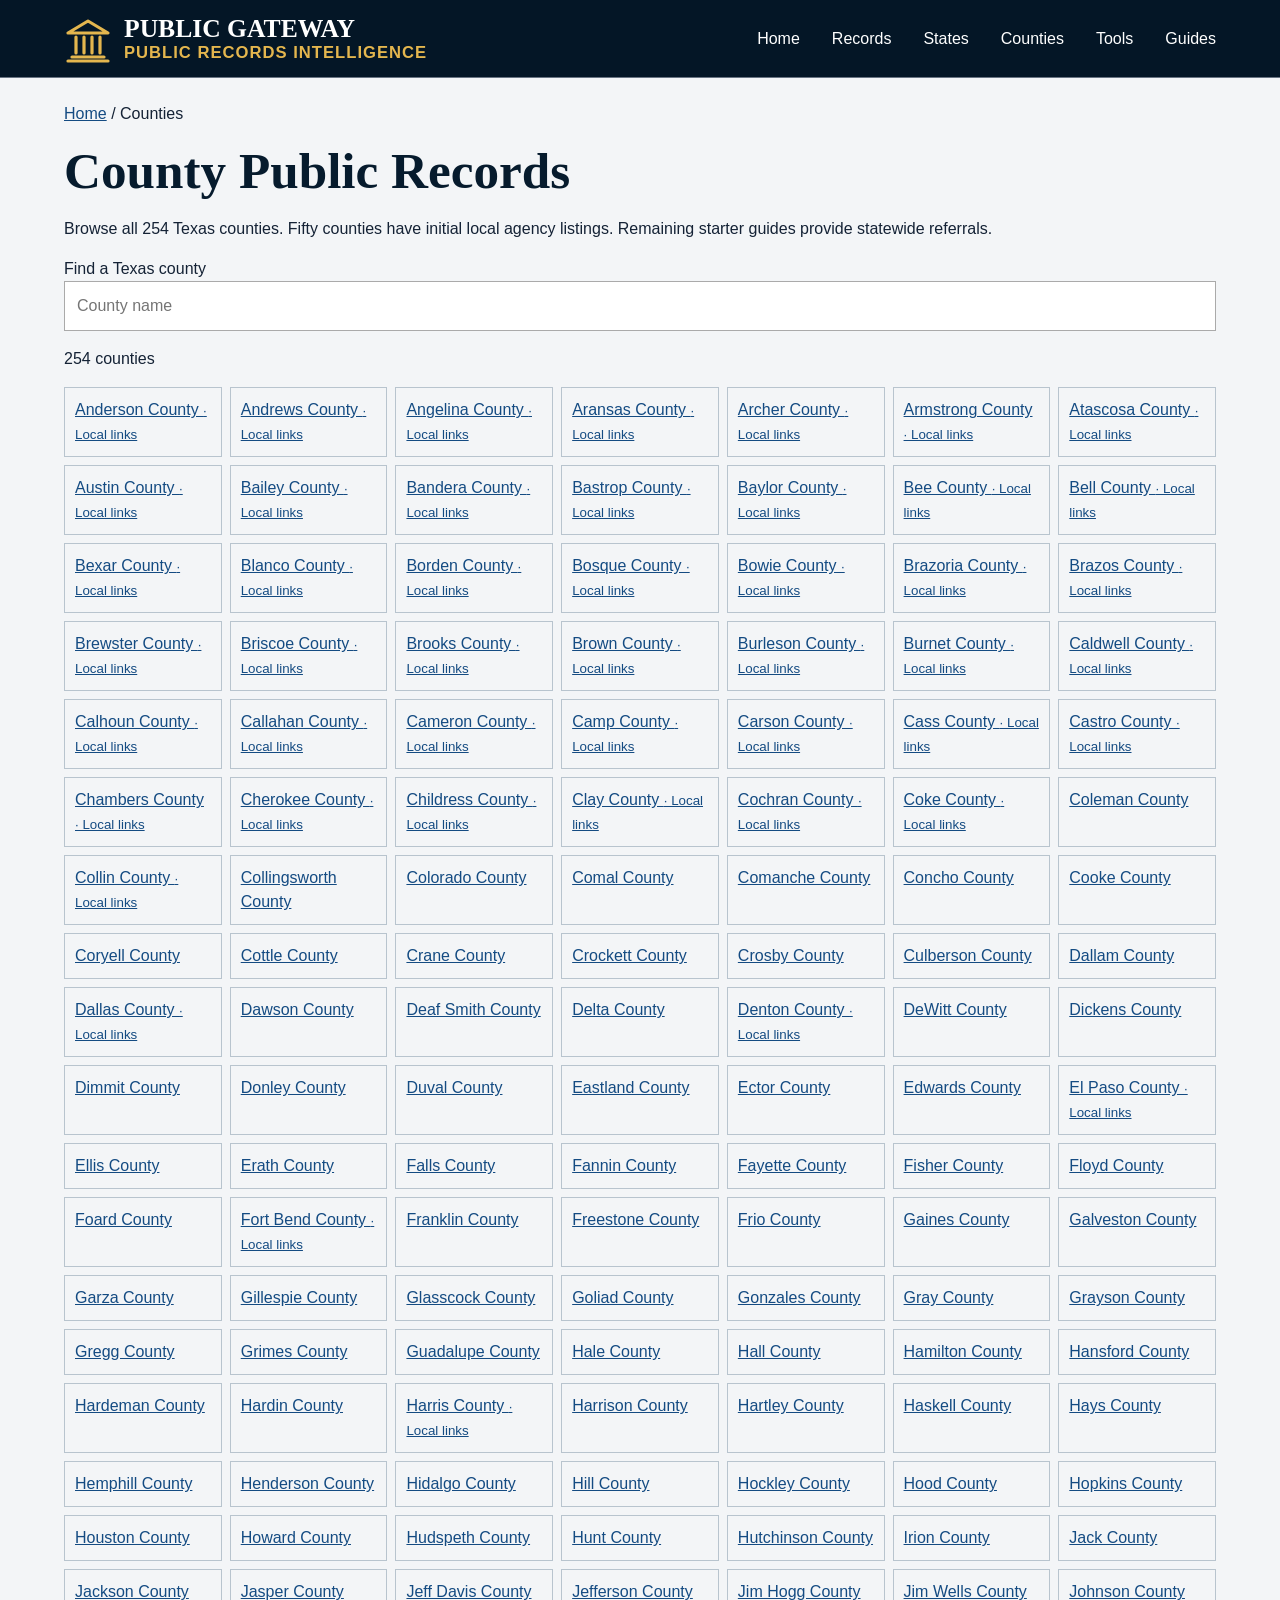
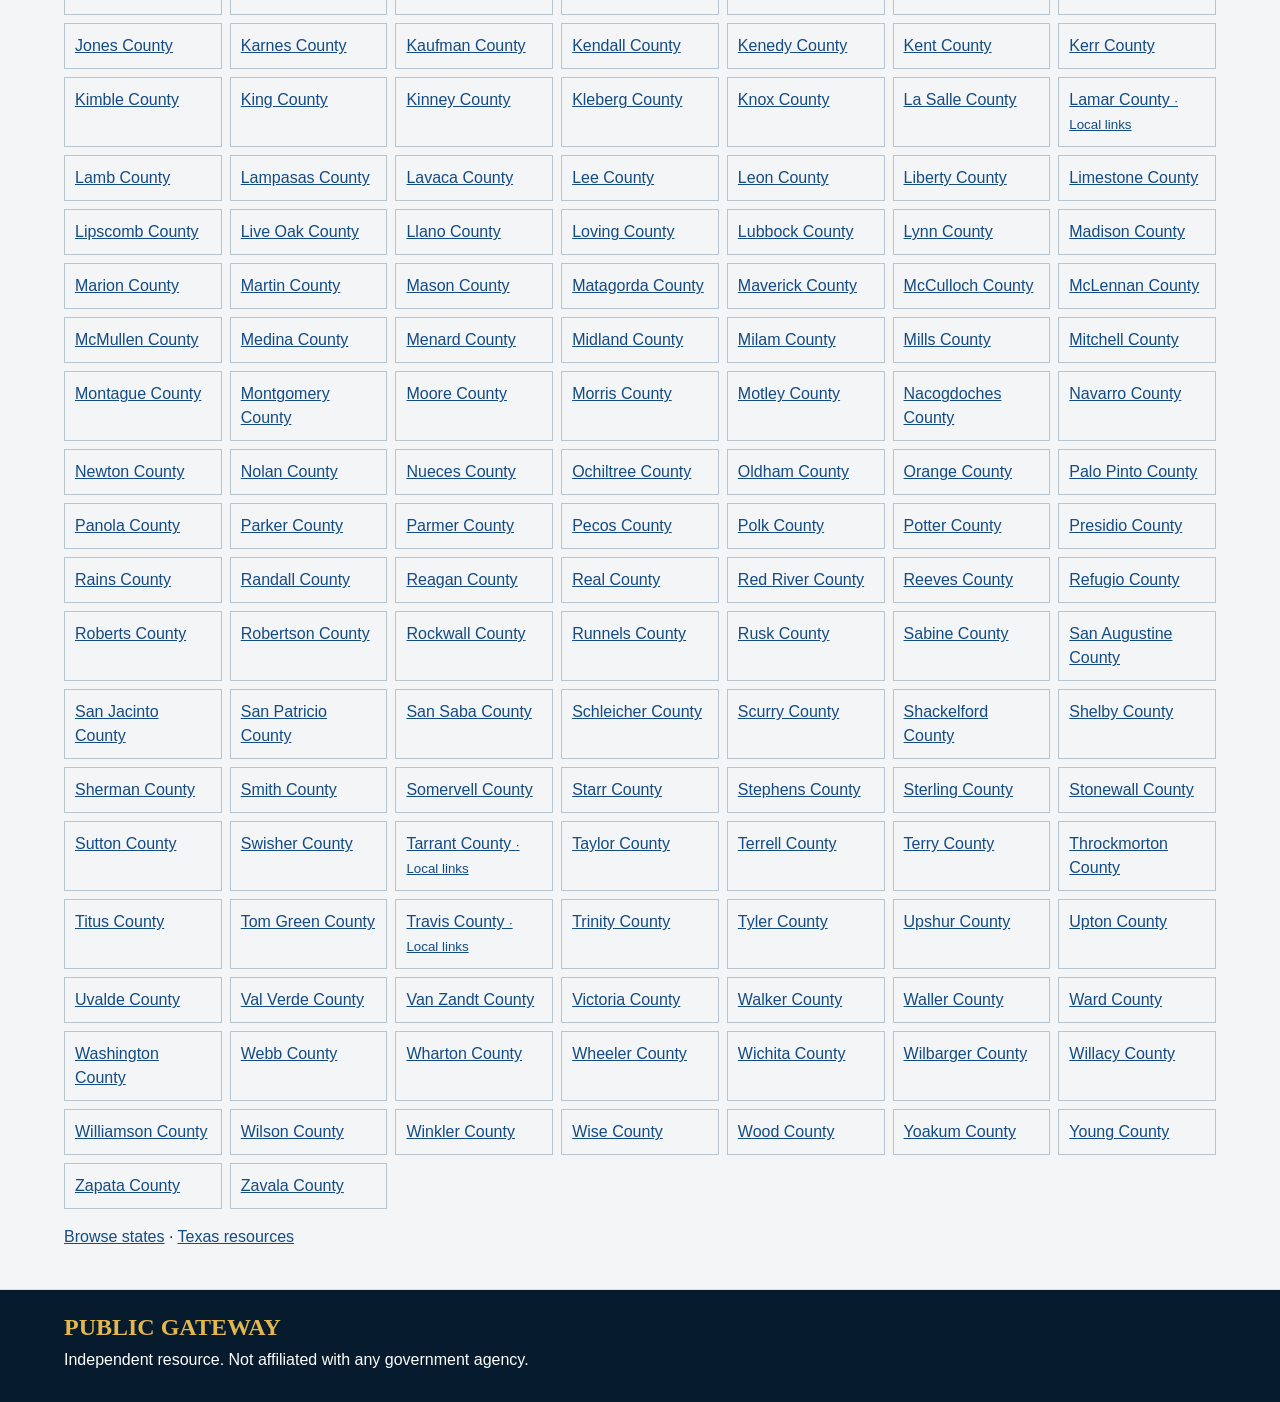
==== commit 1bd98b8e: "Mark 50 Texas counties with initial local resources" ====
--- a/counties.html
+++ b/counties.html
@@ -1 +1 @@
-<!doctype html><html lang="en"><head><meta charset="utf-8"><meta name="viewport" content="width=device-width,initial-scale=1"><meta name="description" content="Find official federal and Texas public records resources. Independent public information directory."><title>County Directories | Public Gateway</title><link rel="stylesheet" href="style.css?v=8"></head><body><header><a class="brand" href="./"><span class="logo" aria-hidden="true"><svg viewBox="0 0 24 24" fill="none" stroke="currentColor" stroke-width="1.6" stroke-linejoin="round" stroke-linecap="round" aria-hidden="true"><path d="M2 9 12 3l10 6H2Zm2 12h16M2 23h20M6 11v8m4-8v8m4-8v8m4-8v8"/></svg></span><span>PUBLIC GATEWAY<small>PUBLIC RECORDS INTELLIGENCE</small></span></a><nav aria-label="Main navigation"><a href="./">Home</a><a href="records.html">Records</a><a href="./#states">States</a><a href="counties.html">Counties</a><a href="./#tools">Tools</a><a href="./#guide">Guides</a></nav></header><main class="directory"><section class="light"><a href="./">Home</a> / Counties<h1>County Public Records</h1><p>Browse all 254 Texas counties. Ten counties have initial local agency listings. Remaining starter guides provide statewide referrals.</p><label for="county-search">Find a Texas county</label><input id="county-search" type="search" placeholder="County name"><p id="county-status" role="status">254 counties</p><div class="county-grid"><a href="county.html?name=Anderson">Anderson County</a><a href="county.html?name=Andrews">Andrews County</a><a href="county.html?name=Angelina">Angelina County</a><a href="county.html?name=Aransas">Aransas County</a><a href="county.html?name=Archer">Archer County</a><a href="county.html?name=Armstrong">Armstrong County</a><a href="county.html?name=Atascosa">Atascosa County</a><a href="county.html?name=Austin">Austin County</a><a href="county.html?name=Bailey">Bailey County</a><a href="county.html?name=Bandera">Bandera County</a><a href="county.html?name=Bastrop">Bastrop County</a><a href="county.html?name=Baylor">Baylor County</a><a href="county.html?name=Bee">Bee County</a><a href="county.html?name=Bell">Bell County</a><a href="county.html?name=Bexar">Bexar County <small>· Local links</small></a><a href="county.html?name=Blanco">Blanco County</a><a href="county.html?name=Borden">Borden County</a><a href="county.html?name=Bosque">Bosque County</a><a href="county.html?name=Bowie">Bowie County</a><a href="county.html?name=Brazoria">Brazoria County</a><a href="county.html?name=Brazos">Brazos County</a><a href="county.html?name=Brewster">Brewster County</a><a href="county.html?name=Briscoe">Briscoe County</a><a href="county.html?name=Brooks">Brooks County</a><a href="county.html?name=Brown">Brown County</a><a href="county.html?name=Burleson">Burleson County</a><a href="county.html?name=Burnet">Burnet County</a><a href="county.html?name=Caldwell">Caldwell County</a><a href="county.html?name=Calhoun">Calhoun County</a><a href="county.html?name=Callahan">Callahan County</a><a href="county.html?name=Cameron">Cameron County</a><a href="county.html?name=Camp">Camp County</a><a href="county.html?name=Carson">Carson County</a><a href="county.html?name=Cass">Cass County</a><a href="county.html?name=Castro">Castro County</a><a href="county.html?name=Chambers">Chambers County</a><a href="county.html?name=Cherokee">Cherokee County</a><a href="county.html?name=Childress">Childress County</a><a href="county.html?name=Clay">Clay County</a><a href="county.html?name=Cochran">Cochran County</a><a href="county.html?name=Coke">Coke County</a><a href="county.html?name=Coleman">Coleman County</a><a href="county.html?name=Collin">Collin County <small>· Local links</small></a><a href="county.html?name=Collingsworth">Collingsworth County</a><a href="county.html?name=Colorado">Colorado County</a><a href="county.html?name=Comal">Comal County</a><a href="county.html?name=Comanche">Comanche County</a><a href="county.html?name=Concho">Concho County</a><a href="county.html?name=Cooke">Cooke County</a><a href="county.html?name=Coryell">Coryell County</a><a href="county.html?name=Cottle">Cottle County</a><a href="county.html?name=Crane">Crane County</a><a href="county.html?name=Crockett">Crockett County</a><a href="county.html?name=Crosby">Crosby County</a><a href="county.html?name=Culberson">Culberson County</a><a href="county.html?name=Dallam">Dallam County</a><a href="county.html?name=Dallas">Dallas County <small>· Local links</small></a><a href="county.html?name=Dawson">Dawson County</a><a href="county.html?name=Deaf%20Smith">Deaf Smith County</a><a href="county.html?name=Delta">Delta County</a><a href="county.html?name=Denton">Denton County <small>· Local links</small></a><a href="county.html?name=DeWitt">DeWitt County</a><a href="county.html?name=Dickens">Dickens County</a><a href="county.html?name=Dimmit">Dimmit County</a><a href="county.html?name=Donley">Donley County</a><a href="county.html?name=Duval">Duval County</a><a href="county.html?name=Eastland">Eastland County</a><a href="county.html?name=Ector">Ector County</a><a href="county.html?name=Edwards">Edwards County</a><a href="county.html?name=El%20Paso">El Paso County <small>· Local links</small></a><a href="county.html?name=Ellis">Ellis County</a><a href="county.html?name=Erath">Erath County</a><a href="county.html?name=Falls">Falls County</a><a href="county.html?name=Fannin">Fannin County</a><a href="county.html?name=Fayette">Fayette County</a><a href="county.html?name=Fisher">Fisher County</a><a href="county.html?name=Floyd">Floyd County</a><a href="county.html?name=Foard">Foard County</a><a href="county.html?name=Fort%20Bend">Fort Bend County <small>· Local links</small></a><a href="county.html?name=Franklin">Franklin County</a><a href="county.html?name=Freestone">Freestone County</a><a href="county.html?name=Frio">Frio County</a><a href="county.html?name=Gaines">Gaines County</a><a href="county.html?name=Galveston">Galveston County</a><a href="county.html?name=Garza">Garza County</a><a href="county.html?name=Gillespie">Gillespie County</a><a href="county.html?name=Glasscock">Glasscock County</a><a href="county.html?name=Goliad">Goliad County</a><a href="county.html?name=Gonzales">Gonzales County</a><a href="county.html?name=Gray">Gray County</a><a href="county.html?name=Grayson">Grayson County</a><a href="county.html?name=Gregg">Gregg County</a><a href="county.html?name=Grimes">Grimes County</a><a href="county.html?name=Guadalupe">Guadalupe County</a><a href="county.html?name=Hale">Hale County</a><a href="county.html?name=Hall">Hall County</a><a href="county.html?name=Hamilton">Hamilton County</a><a href="county.html?name=Hansford">Hansford County</a><a href="county.html?name=Hardeman">Hardeman County</a><a href="county.html?name=Hardin">Hardin County</a><a href="county.html?name=Harris">Harris County <small>· Local links</small></a><a href="county.html?name=Harrison">Harrison County</a><a href="county.html?name=Hartley">Hartley County</a><a href="county.html?name=Haskell">Haskell County</a><a href="county.html?name=Hays">Hays County</a><a href="county.html?name=Hemphill">Hemphill County</a><a href="county.html?name=Henderson">Henderson County</a><a href="county.html?name=Hidalgo">Hidalgo County</a><a href="county.html?name=Hill">Hill County</a><a href="county.html?name=Hockley">Hockley County</a><a href="county.html?name=Hood">Hood County</a><a href="county.html?name=Hopkins">Hopkins County</a><a href="county.html?name=Houston">Houston County</a><a href="county.html?name=Howard">Howard County</a><a href="county.html?name=Hudspeth">Hudspeth County</a><a href="county.html?name=Hunt">Hunt County</a><a href="county.html?name=Hutchinson">Hutchinson County</a><a href="county.html?name=Irion">Irion County</a><a href="county.html?name=Jack">Jack County</a><a href="county.html?name=Jackson">Jackson County</a><a href="county.html?name=Jasper">Jasper County</a><a href="county.html?name=Jeff%20Davis">Jeff Davis County</a><a href="county.html?name=Jefferson">Jefferson County</a><a href="county.html?name=Jim%20Hogg">Jim Hogg County</a><a href="county.html?name=Jim%20Wells">Jim Wells County</a><a href="county.html?name=Johnson">Johnson County</a><a href="county.html?name=Jones">Jones County</a><a href="county.html?name=Karnes">Karnes County</a><a href="county.html?name=Kaufman">Kaufman County</a><a href="county.html?name=Kendall">Kendall County</a><a href="county.html?name=Kenedy">Kenedy County</a><a href="county.html?name=Kent">Kent County</a><a href="county.html?name=Kerr">Kerr County</a><a href="county.html?name=Kimble">Kimble County</a><a href="county.html?name=King">King County</a><a href="county.html?name=Kinney">Kinney County</a><a href="county.html?name=Kleberg">Kleberg County</a><a href="county.html?name=Knox">Knox County</a><a href="county.html?name=La%20Salle">La Salle County</a><a href="county.html?name=Lamar">Lamar County <small>· Local links</small></a><a href="county.html?name=Lamb">Lamb County</a><a href="county.html?name=Lampasas">Lampasas County</a><a href="county.html?name=Lavaca">Lavaca County</a><a href="county.html?name=Lee">Lee County</a><a href="county.html?name=Leon">Leon County</a><a href="county.html?name=Liberty">Liberty County</a><a href="county.html?name=Limestone">Limestone County</a><a href="county.html?name=Lipscomb">Lipscomb County</a><a href="county.html?name=Live%20Oak">Live Oak County</a><a href="county.html?name=Llano">Llano County</a><a href="county.html?name=Loving">Loving County</a><a href="county.html?name=Lubbock">Lubbock County</a><a href="county.html?name=Lynn">Lynn County</a><a href="county.html?name=Madison">Madison County</a><a href="county.html?name=Marion">Marion County</a><a href="county.html?name=Martin">Martin County</a><a href="county.html?name=Mason">Mason County</a><a href="county.html?name=Matagorda">Matagorda County</a><a href="county.html?name=Maverick">Maverick County</a><a href="county.html?name=McCulloch">McCulloch County</a><a href="county.html?name=McLennan">McLennan County</a><a href="county.html?name=McMullen">McMullen County</a><a href="county.html?name=Medina">Medina County</a><a href="county.html?name=Menard">Menard County</a><a href="county.html?name=Midland">Midland County</a><a href="county.html?name=Milam">Milam County</a><a href="county.html?name=Mills">Mills County</a><a href="county.html?name=Mitchell">Mitchell County</a><a href="county.html?name=Montague">Montague County</a><a href="county.html?name=Montgomery">Montgomery County</a><a href="county.html?name=Moore">Moore County</a><a href="county.html?name=Morris">Morris County</a><a href="county.html?name=Motley">Motley County</a><a href="county.html?name=Nacogdoches">Nacogdoches County</a><a href="county.html?name=Navarro">Navarro County</a><a href="county.html?name=Newton">Newton County</a><a href="county.html?name=Nolan">Nolan County</a><a href="county.html?name=Nueces">Nueces County</a><a href="county.html?name=Ochiltree">Ochiltree County</a><a href="county.html?name=Oldham">Oldham County</a><a href="county.html?name=Orange">Orange County</a><a href="county.html?name=Palo%20Pinto">Palo Pinto County</a><a href="county.html?name=Panola">Panola County</a><a href="county.html?name=Parker">Parker County</a><a href="county.html?name=Parmer">Parmer County</a><a href="county.html?name=Pecos">Pecos County</a><a href="county.html?name=Polk">Polk County</a><a href="county.html?name=Potter">Potter County</a><a href="county.html?name=Presidio">Presidio County</a><a href="county.html?name=Rains">Rains County</a><a href="county.html?name=Randall">Randall County</a><a href="county.html?name=Reagan">Reagan County</a><a href="county.html?name=Real">Real County</a><a href="county.html?name=Red%20River">Red River County</a><a href="county.html?name=Reeves">Reeves County</a><a href="county.html?name=Refugio">Refugio County</a><a href="county.html?name=Roberts">Roberts County</a><a href="county.html?name=Robertson">Robertson County</a><a href="county.html?name=Rockwall">Rockwall County</a><a href="county.html?name=Runnels">Runnels County</a><a href="county.html?name=Rusk">Rusk County</a><a href="county.html?name=Sabine">Sabine County</a><a href="county.html?name=San%20Augustine">San Augustine County</a><a href="county.html?name=San%20Jacinto">San Jacinto County</a><a href="county.html?name=San%20Patricio">San Patricio County</a><a href="county.html?name=San%20Saba">San Saba County</a><a href="county.html?name=Schleicher">Schleicher County</a><a href="county.html?name=Scurry">Scurry County</a><a href="county.html?name=Shackelford">Shackelford County</a><a href="county.html?name=Shelby">Shelby County</a><a href="county.html?name=Sherman">Sherman County</a><a href="county.html?name=Smith">Smith County</a><a href="county.html?name=Somervell">Somervell County</a><a href="county.html?name=Starr">Starr County</a><a href="county.html?name=Stephens">Stephens County</a><a href="county.html?name=Sterling">Sterling County</a><a href="county.html?name=Stonewall">Stonewall County</a><a href="county.html?name=Sutton">Sutton County</a><a href="county.html?name=Swisher">Swisher County</a><a href="county.html?name=Tarrant">Tarrant County <small>· Local links</small></a><a href="county.html?name=Taylor">Taylor County</a><a href="county.html?name=Terrell">Terrell County</a><a href="county.html?name=Terry">Terry County</a><a href="county.html?name=Throckmorton">Throckmorton County</a><a href="county.html?name=Titus">Titus County</a><a href="county.html?name=Tom%20Green">Tom Green County</a><a href="county.html?name=Travis">Travis County <small>· Local links</small></a><a href="county.html?name=Trinity">Trinity County</a><a href="county.html?name=Tyler">Tyler County</a><a href="county.html?name=Upshur">Upshur County</a><a href="county.html?name=Upton">Upton County</a><a href="county.html?name=Uvalde">Uvalde County</a><a href="county.html?name=Val%20Verde">Val Verde County</a><a href="county.html?name=Van%20Zandt">Van Zandt County</a><a href="county.html?name=Victoria">Victoria County</a><a href="county.html?name=Walker">Walker County</a><a href="county.html?name=Waller">Waller County</a><a href="county.html?name=Ward">Ward County</a><a href="county.html?name=Washington">Washington County</a><a href="county.html?name=Webb">Webb County</a><a href="county.html?name=Wharton">Wharton County</a><a href="county.html?name=Wheeler">Wheeler County</a><a href="county.html?name=Wichita">Wichita County</a><a href="county.html?name=Wilbarger">Wilbarger County</a><a href="county.html?name=Willacy">Willacy County</a><a href="county.html?name=Williamson">Williamson County</a><a href="county.html?name=Wilson">Wilson County</a><a href="county.html?name=Winkler">Winkler County</a><a href="county.html?name=Wise">Wise County</a><a href="county.html?name=Wood">Wood County</a><a href="county.html?name=Yoakum">Yoakum County</a><a href="county.html?name=Young">Young County</a><a href="county.html?name=Zapata">Zapata County</a><a href="county.html?name=Zavala">Zavala County</a></div><p><a href="./#states">Browse states</a> · <a href="records.html?region=Texas">Texas resources</a></p></section></main><footer><strong>PUBLIC GATEWAY</strong><p>Independent resource. Not affiliated with any government agency.</p></footer><style>.county-grid{display:grid;grid-template-columns:repeat(auto-fit,minmax(140px,1fr));gap:8px}.county-grid a{display:block;padding:10px;border:1px solid #b8c4ce}.county-grid a[hidden]{display:none}#county-search{width:100%;padding:12px;font-size:16px}</style><script>document.querySelector('#county-search').addEventListener('input',e=>{let n=0;for(const a of document.querySelectorAll('.county-grid a')){a.hidden=!a.textContent.toLowerCase().includes(e.target.value.trim().toLowerCase());if(!a.hidden)n++;}document.querySelector('#county-status').textContent=n+' counties';});</script></body></html>+<!doctype html><html lang="en"><head><meta charset="utf-8"><meta name="viewport" content="width=device-width,initial-scale=1"><meta name="description" content="Find official federal and Texas public records resources. Independent public information directory."><title>County Directories | Public Gateway</title><link rel="stylesheet" href="style.css?v=8"></head><body><header><a class="brand" href="./"><span class="logo" aria-hidden="true"><svg viewBox="0 0 24 24" fill="none" stroke="currentColor" stroke-width="1.6" stroke-linejoin="round" stroke-linecap="round" aria-hidden="true"><path d="M2 9 12 3l10 6H2Zm2 12h16M2 23h20M6 11v8m4-8v8m4-8v8m4-8v8"/></svg></span><span>PUBLIC GATEWAY<small>PUBLIC RECORDS INTELLIGENCE</small></span></a><nav aria-label="Main navigation"><a href="./">Home</a><a href="records.html">Records</a><a href="./#states">States</a><a href="counties.html">Counties</a><a href="./#tools">Tools</a><a href="./#guide">Guides</a></nav></header><main class="directory"><section class="light"><a href="./">Home</a> / Counties<h1>County Public Records</h1><p>Browse all 254 Texas counties. Fifty counties have initial local agency listings. Remaining starter guides provide statewide referrals.</p><label for="county-search">Find a Texas county</label><input id="county-search" type="search" placeholder="County name"><p id="county-status" role="status">254 counties</p><div class="county-grid"><a href="county.html?name=Anderson">Anderson County <small>· Local links</small></a><a href="county.html?name=Andrews">Andrews County <small>· Local links</small></a><a href="county.html?name=Angelina">Angelina County <small>· Local links</small></a><a href="county.html?name=Aransas">Aransas County <small>· Local links</small></a><a href="county.html?name=Archer">Archer County <small>· Local links</small></a><a href="county.html?name=Armstrong">Armstrong County <small>· Local links</small></a><a href="county.html?name=Atascosa">Atascosa County <small>· Local links</small></a><a href="county.html?name=Austin">Austin County <small>· Local links</small></a><a href="county.html?name=Bailey">Bailey County <small>· Local links</small></a><a href="county.html?name=Bandera">Bandera County <small>· Local links</small></a><a href="county.html?name=Bastrop">Bastrop County <small>· Local links</small></a><a href="county.html?name=Baylor">Baylor County <small>· Local links</small></a><a href="county.html?name=Bee">Bee County <small>· Local links</small></a><a href="county.html?name=Bell">Bell County <small>· Local links</small></a><a href="county.html?name=Bexar">Bexar County <small>· Local links</small></a><a href="county.html?name=Blanco">Blanco County <small>· Local links</small></a><a href="county.html?name=Borden">Borden County <small>· Local links</small></a><a href="county.html?name=Bosque">Bosque County <small>· Local links</small></a><a href="county.html?name=Bowie">Bowie County <small>· Local links</small></a><a href="county.html?name=Brazoria">Brazoria County <small>· Local links</small></a><a href="county.html?name=Brazos">Brazos County <small>· Local links</small></a><a href="county.html?name=Brewster">Brewster County <small>· Local links</small></a><a href="county.html?name=Briscoe">Briscoe County <small>· Local links</small></a><a href="county.html?name=Brooks">Brooks County <small>· Local links</small></a><a href="county.html?name=Brown">Brown County <small>· Local links</small></a><a href="county.html?name=Burleson">Burleson County <small>· Local links</small></a><a href="county.html?name=Burnet">Burnet County <small>· Local links</small></a><a href="county.html?name=Caldwell">Caldwell County <small>· Local links</small></a><a href="county.html?name=Calhoun">Calhoun County <small>· Local links</small></a><a href="county.html?name=Callahan">Callahan County <small>· Local links</small></a><a href="county.html?name=Cameron">Cameron County <small>· Local links</small></a><a href="county.html?name=Camp">Camp County <small>· Local links</small></a><a href="county.html?name=Carson">Carson County <small>· Local links</small></a><a href="county.html?name=Cass">Cass County <small>· Local links</small></a><a href="county.html?name=Castro">Castro County <small>· Local links</small></a><a href="county.html?name=Chambers">Chambers County <small>· Local links</small></a><a href="county.html?name=Cherokee">Cherokee County <small>· Local links</small></a><a href="county.html?name=Childress">Childress County <small>· Local links</small></a><a href="county.html?name=Clay">Clay County <small>· Local links</small></a><a href="county.html?name=Cochran">Cochran County <small>· Local links</small></a><a href="county.html?name=Coke">Coke County <small>· Local links</small></a><a href="county.html?name=Coleman">Coleman County</a><a href="county.html?name=Collin">Collin County <small>· Local links</small></a><a href="county.html?name=Collingsworth">Collingsworth County</a><a href="county.html?name=Colorado">Colorado County</a><a href="county.html?name=Comal">Comal County</a><a href="county.html?name=Comanche">Comanche County</a><a href="county.html?name=Concho">Concho County</a><a href="county.html?name=Cooke">Cooke County</a><a href="county.html?name=Coryell">Coryell County</a><a href="county.html?name=Cottle">Cottle County</a><a href="county.html?name=Crane">Crane County</a><a href="county.html?name=Crockett">Crockett County</a><a href="county.html?name=Crosby">Crosby County</a><a href="county.html?name=Culberson">Culberson County</a><a href="county.html?name=Dallam">Dallam County</a><a href="county.html?name=Dallas">Dallas County <small>· Local links</small></a><a href="county.html?name=Dawson">Dawson County</a><a href="county.html?name=Deaf%20Smith">Deaf Smith County</a><a href="county.html?name=Delta">Delta County</a><a href="county.html?name=Denton">Denton County <small>· Local links</small></a><a href="county.html?name=DeWitt">DeWitt County</a><a href="county.html?name=Dickens">Dickens County</a><a href="county.html?name=Dimmit">Dimmit County</a><a href="county.html?name=Donley">Donley County</a><a href="county.html?name=Duval">Duval County</a><a href="county.html?name=Eastland">Eastland County</a><a href="county.html?name=Ector">Ector County</a><a href="county.html?name=Edwards">Edwards County</a><a href="county.html?name=El%20Paso">El Paso County <small>· Local links</small></a><a href="county.html?name=Ellis">Ellis County</a><a href="county.html?name=Erath">Erath County</a><a href="county.html?name=Falls">Falls County</a><a href="county.html?name=Fannin">Fannin County</a><a href="county.html?name=Fayette">Fayette County</a><a href="county.html?name=Fisher">Fisher County</a><a href="county.html?name=Floyd">Floyd County</a><a href="county.html?name=Foard">Foard County</a><a href="county.html?name=Fort%20Bend">Fort Bend County <small>· Local links</small></a><a href="county.html?name=Franklin">Franklin County</a><a href="county.html?name=Freestone">Freestone County</a><a href="county.html?name=Frio">Frio County</a><a href="county.html?name=Gaines">Gaines County</a><a href="county.html?name=Galveston">Galveston County</a><a href="county.html?name=Garza">Garza County</a><a href="county.html?name=Gillespie">Gillespie County</a><a href="county.html?name=Glasscock">Glasscock County</a><a href="county.html?name=Goliad">Goliad County</a><a href="county.html?name=Gonzales">Gonzales County</a><a href="county.html?name=Gray">Gray County</a><a href="county.html?name=Grayson">Grayson County</a><a href="county.html?name=Gregg">Gregg County</a><a href="county.html?name=Grimes">Grimes County</a><a href="county.html?name=Guadalupe">Guadalupe County</a><a href="county.html?name=Hale">Hale County</a><a href="county.html?name=Hall">Hall County</a><a href="county.html?name=Hamilton">Hamilton County</a><a href="county.html?name=Hansford">Hansford County</a><a href="county.html?name=Hardeman">Hardeman County</a><a href="county.html?name=Hardin">Hardin County</a><a href="county.html?name=Harris">Harris County <small>· Local links</small></a><a href="county.html?name=Harrison">Harrison County</a><a href="county.html?name=Hartley">Hartley County</a><a href="county.html?name=Haskell">Haskell County</a><a href="county.html?name=Hays">Hays County</a><a href="county.html?name=Hemphill">Hemphill County</a><a href="county.html?name=Henderson">Henderson County</a><a href="county.html?name=Hidalgo">Hidalgo County</a><a href="county.html?name=Hill">Hill County</a><a href="county.html?name=Hockley">Hockley County</a><a href="county.html?name=Hood">Hood County</a><a href="county.html?name=Hopkins">Hopkins County</a><a href="county.html?name=Houston">Houston County</a><a href="county.html?name=Howard">Howard County</a><a href="county.html?name=Hudspeth">Hudspeth County</a><a href="county.html?name=Hunt">Hunt County</a><a href="county.html?name=Hutchinson">Hutchinson County</a><a href="county.html?name=Irion">Irion County</a><a href="county.html?name=Jack">Jack County</a><a href="county.html?name=Jackson">Jackson County</a><a href="county.html?name=Jasper">Jasper County</a><a href="county.html?name=Jeff%20Davis">Jeff Davis County</a><a href="county.html?name=Jefferson">Jefferson County</a><a href="county.html?name=Jim%20Hogg">Jim Hogg County</a><a href="county.html?name=Jim%20Wells">Jim Wells County</a><a href="county.html?name=Johnson">Johnson County</a><a href="county.html?name=Jones">Jones County</a><a href="county.html?name=Karnes">Karnes County</a><a href="county.html?name=Kaufman">Kaufman County</a><a href="county.html?name=Kendall">Kendall County</a><a href="county.html?name=Kenedy">Kenedy County</a><a href="county.html?name=Kent">Kent County</a><a href="county.html?name=Kerr">Kerr County</a><a href="county.html?name=Kimble">Kimble County</a><a href="county.html?name=King">King County</a><a href="county.html?name=Kinney">Kinney County</a><a href="county.html?name=Kleberg">Kleberg County</a><a href="county.html?name=Knox">Knox County</a><a href="county.html?name=La%20Salle">La Salle County</a><a href="county.html?name=Lamar">Lamar County <small>· Local links</small></a><a href="county.html?name=Lamb">Lamb County</a><a href="county.html?name=Lampasas">Lampasas County</a><a href="county.html?name=Lavaca">Lavaca County</a><a href="county.html?name=Lee">Lee County</a><a href="county.html?name=Leon">Leon County</a><a href="county.html?name=Liberty">Liberty County</a><a href="county.html?name=Limestone">Limestone County</a><a href="county.html?name=Lipscomb">Lipscomb County</a><a href="county.html?name=Live%20Oak">Live Oak County</a><a href="county.html?name=Llano">Llano County</a><a href="county.html?name=Loving">Loving County</a><a href="county.html?name=Lubbock">Lubbock County</a><a href="county.html?name=Lynn">Lynn County</a><a href="county.html?name=Madison">Madison County</a><a href="county.html?name=Marion">Marion County</a><a href="county.html?name=Martin">Martin County</a><a href="county.html?name=Mason">Mason County</a><a href="county.html?name=Matagorda">Matagorda County</a><a href="county.html?name=Maverick">Maverick County</a><a href="county.html?name=McCulloch">McCulloch County</a><a href="county.html?name=McLennan">McLennan County</a><a href="county.html?name=McMullen">McMullen County</a><a href="county.html?name=Medina">Medina County</a><a href="county.html?name=Menard">Menard County</a><a href="county.html?name=Midland">Midland County</a><a href="county.html?name=Milam">Milam County</a><a href="county.html?name=Mills">Mills County</a><a href="county.html?name=Mitchell">Mitchell County</a><a href="county.html?name=Montague">Montague County</a><a href="county.html?name=Montgomery">Montgomery County</a><a href="county.html?name=Moore">Moore County</a><a href="county.html?name=Morris">Morris County</a><a href="county.html?name=Motley">Motley County</a><a href="county.html?name=Nacogdoches">Nacogdoches County</a><a href="county.html?name=Navarro">Navarro County</a><a href="county.html?name=Newton">Newton County</a><a href="county.html?name=Nolan">Nolan County</a><a href="county.html?name=Nueces">Nueces County</a><a href="county.html?name=Ochiltree">Ochiltree County</a><a href="county.html?name=Oldham">Oldham County</a><a href="county.html?name=Orange">Orange County</a><a href="county.html?name=Palo%20Pinto">Palo Pinto County</a><a href="county.html?name=Panola">Panola County</a><a href="county.html?name=Parker">Parker County</a><a href="county.html?name=Parmer">Parmer County</a><a href="county.html?name=Pecos">Pecos County</a><a href="county.html?name=Polk">Polk County</a><a href="county.html?name=Potter">Potter County</a><a href="county.html?name=Presidio">Presidio County</a><a href="county.html?name=Rains">Rains County</a><a href="county.html?name=Randall">Randall County</a><a href="county.html?name=Reagan">Reagan County</a><a href="county.html?name=Real">Real County</a><a href="county.html?name=Red%20River">Red River County</a><a href="county.html?name=Reeves">Reeves County</a><a href="county.html?name=Refugio">Refugio County</a><a href="county.html?name=Roberts">Roberts County</a><a href="county.html?name=Robertson">Robertson County</a><a href="county.html?name=Rockwall">Rockwall County</a><a href="county.html?name=Runnels">Runnels County</a><a href="county.html?name=Rusk">Rusk County</a><a href="county.html?name=Sabine">Sabine County</a><a href="county.html?name=San%20Augustine">San Augustine County</a><a href="county.html?name=San%20Jacinto">San Jacinto County</a><a href="county.html?name=San%20Patricio">San Patricio County</a><a href="county.html?name=San%20Saba">San Saba County</a><a href="county.html?name=Schleicher">Schleicher County</a><a href="county.html?name=Scurry">Scurry County</a><a href="county.html?name=Shackelford">Shackelford County</a><a href="county.html?name=Shelby">Shelby County</a><a href="county.html?name=Sherman">Sherman County</a><a href="county.html?name=Smith">Smith County</a><a href="county.html?name=Somervell">Somervell County</a><a href="county.html?name=Starr">Starr County</a><a href="county.html?name=Stephens">Stephens County</a><a href="county.html?name=Sterling">Sterling County</a><a href="county.html?name=Stonewall">Stonewall County</a><a href="county.html?name=Sutton">Sutton County</a><a href="county.html?name=Swisher">Swisher County</a><a href="county.html?name=Tarrant">Tarrant County <small>· Local links</small></a><a href="county.html?name=Taylor">Taylor County</a><a href="county.html?name=Terrell">Terrell County</a><a href="county.html?name=Terry">Terry County</a><a href="county.html?name=Throckmorton">Throckmorton County</a><a href="county.html?name=Titus">Titus County</a><a href="county.html?name=Tom%20Green">Tom Green County</a><a href="county.html?name=Travis">Travis County <small>· Local links</small></a><a href="county.html?name=Trinity">Trinity County</a><a href="county.html?name=Tyler">Tyler County</a><a href="county.html?name=Upshur">Upshur County</a><a href="county.html?name=Upton">Upton County</a><a href="county.html?name=Uvalde">Uvalde County</a><a href="county.html?name=Val%20Verde">Val Verde County</a><a href="county.html?name=Van%20Zandt">Van Zandt County</a><a href="county.html?name=Victoria">Victoria County</a><a href="county.html?name=Walker">Walker County</a><a href="county.html?name=Waller">Waller County</a><a href="county.html?name=Ward">Ward County</a><a href="county.html?name=Washington">Washington County</a><a href="county.html?name=Webb">Webb County</a><a href="county.html?name=Wharton">Wharton County</a><a href="county.html?name=Wheeler">Wheeler County</a><a href="county.html?name=Wichita">Wichita County</a><a href="county.html?name=Wilbarger">Wilbarger County</a><a href="county.html?name=Willacy">Willacy County</a><a href="county.html?name=Williamson">Williamson County</a><a href="county.html?name=Wilson">Wilson County</a><a href="county.html?name=Winkler">Winkler County</a><a href="county.html?name=Wise">Wise County</a><a href="county.html?name=Wood">Wood County</a><a href="county.html?name=Yoakum">Yoakum County</a><a href="county.html?name=Young">Young County</a><a href="county.html?name=Zapata">Zapata County</a><a href="county.html?name=Zavala">Zavala County</a></div><p><a href="./#states">Browse states</a> · <a href="records.html?region=Texas">Texas resources</a></p></section></main><footer><strong>PUBLIC GATEWAY</strong><p>Independent resource. Not affiliated with any government agency.</p></footer><style>.county-grid{display:grid;grid-template-columns:repeat(auto-fit,minmax(140px,1fr));gap:8px}.county-grid a{display:block;padding:10px;border:1px solid #b8c4ce}.county-grid a[hidden]{display:none}#county-search{width:100%;padding:12px;font-size:16px}</style><script>document.querySelector('#county-search').addEventListener('input',e=>{let n=0;for(const a of document.querySelectorAll('.county-grid a')){a.hidden=!a.textContent.toLowerCase().includes(e.target.value.trim().toLowerCase());if(!a.hidden)n++;}document.querySelector('#county-status').textContent=n+' counties';});</script></body></html>
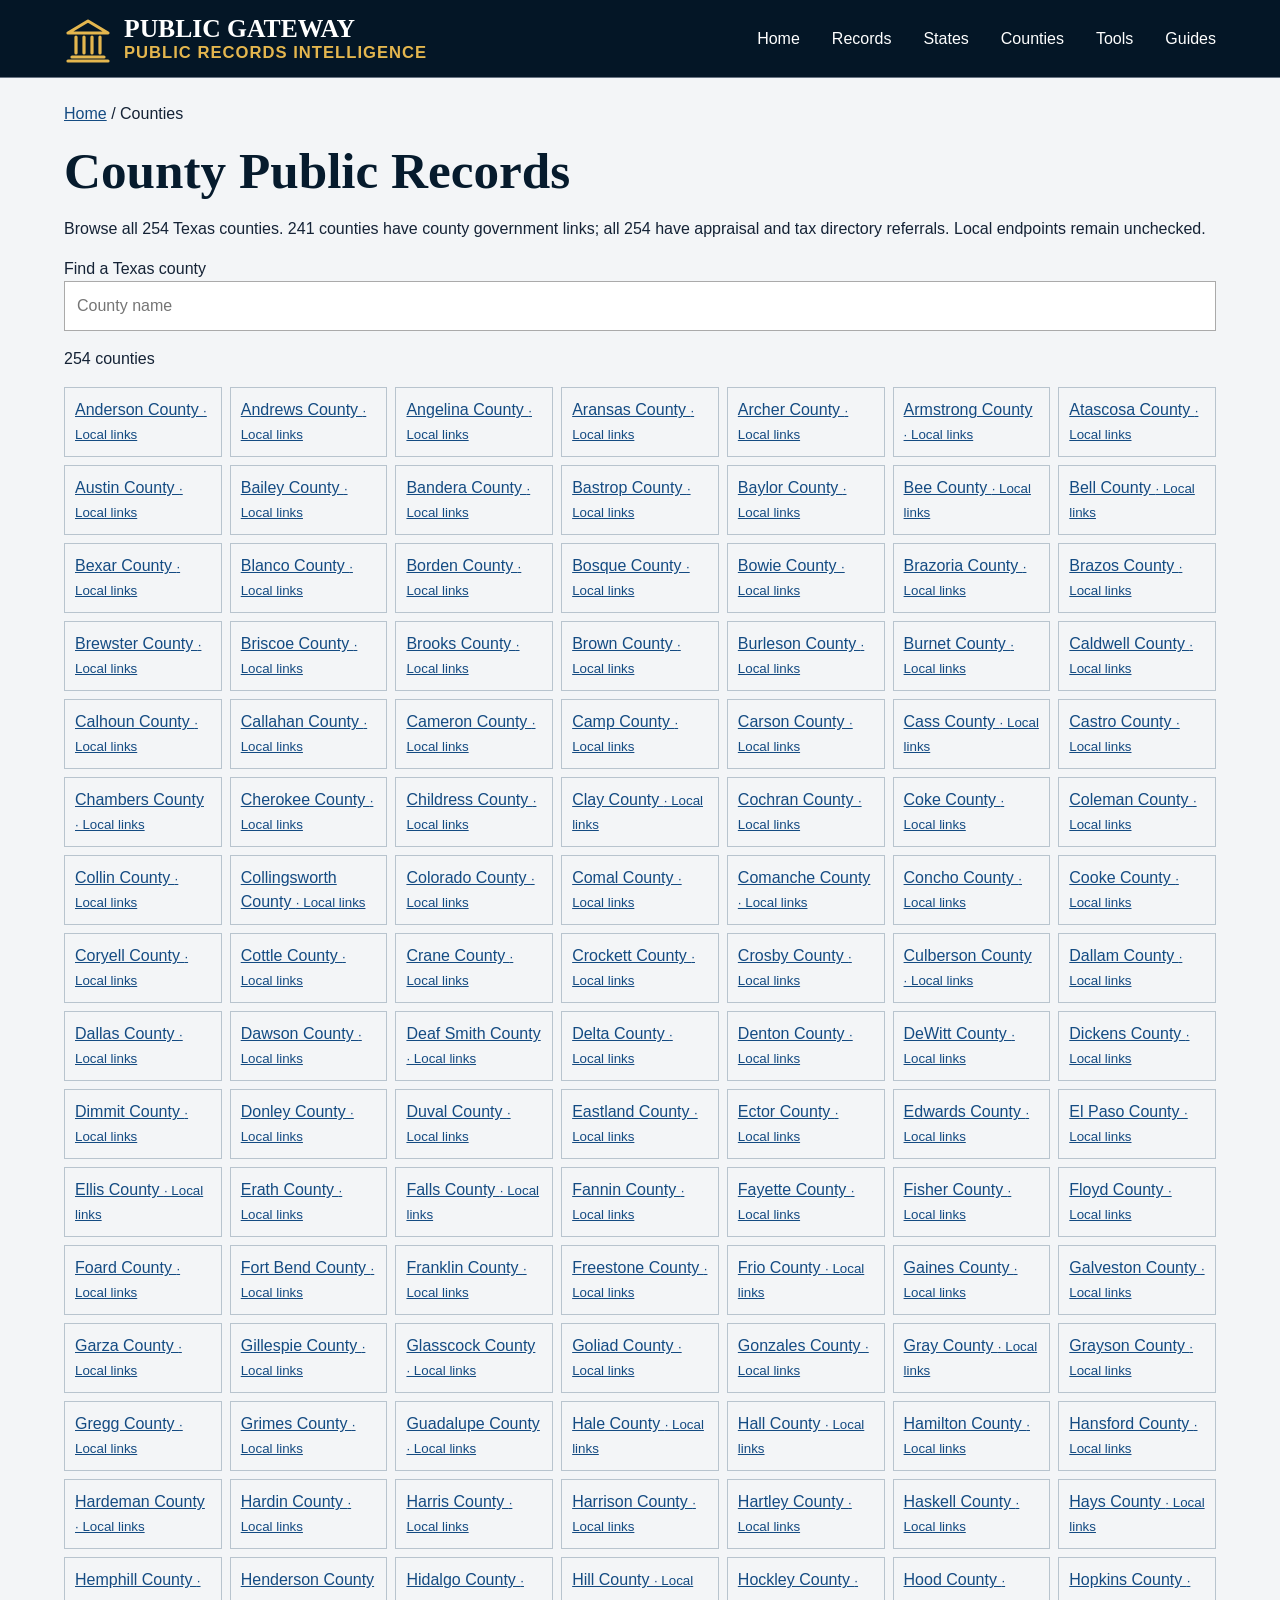
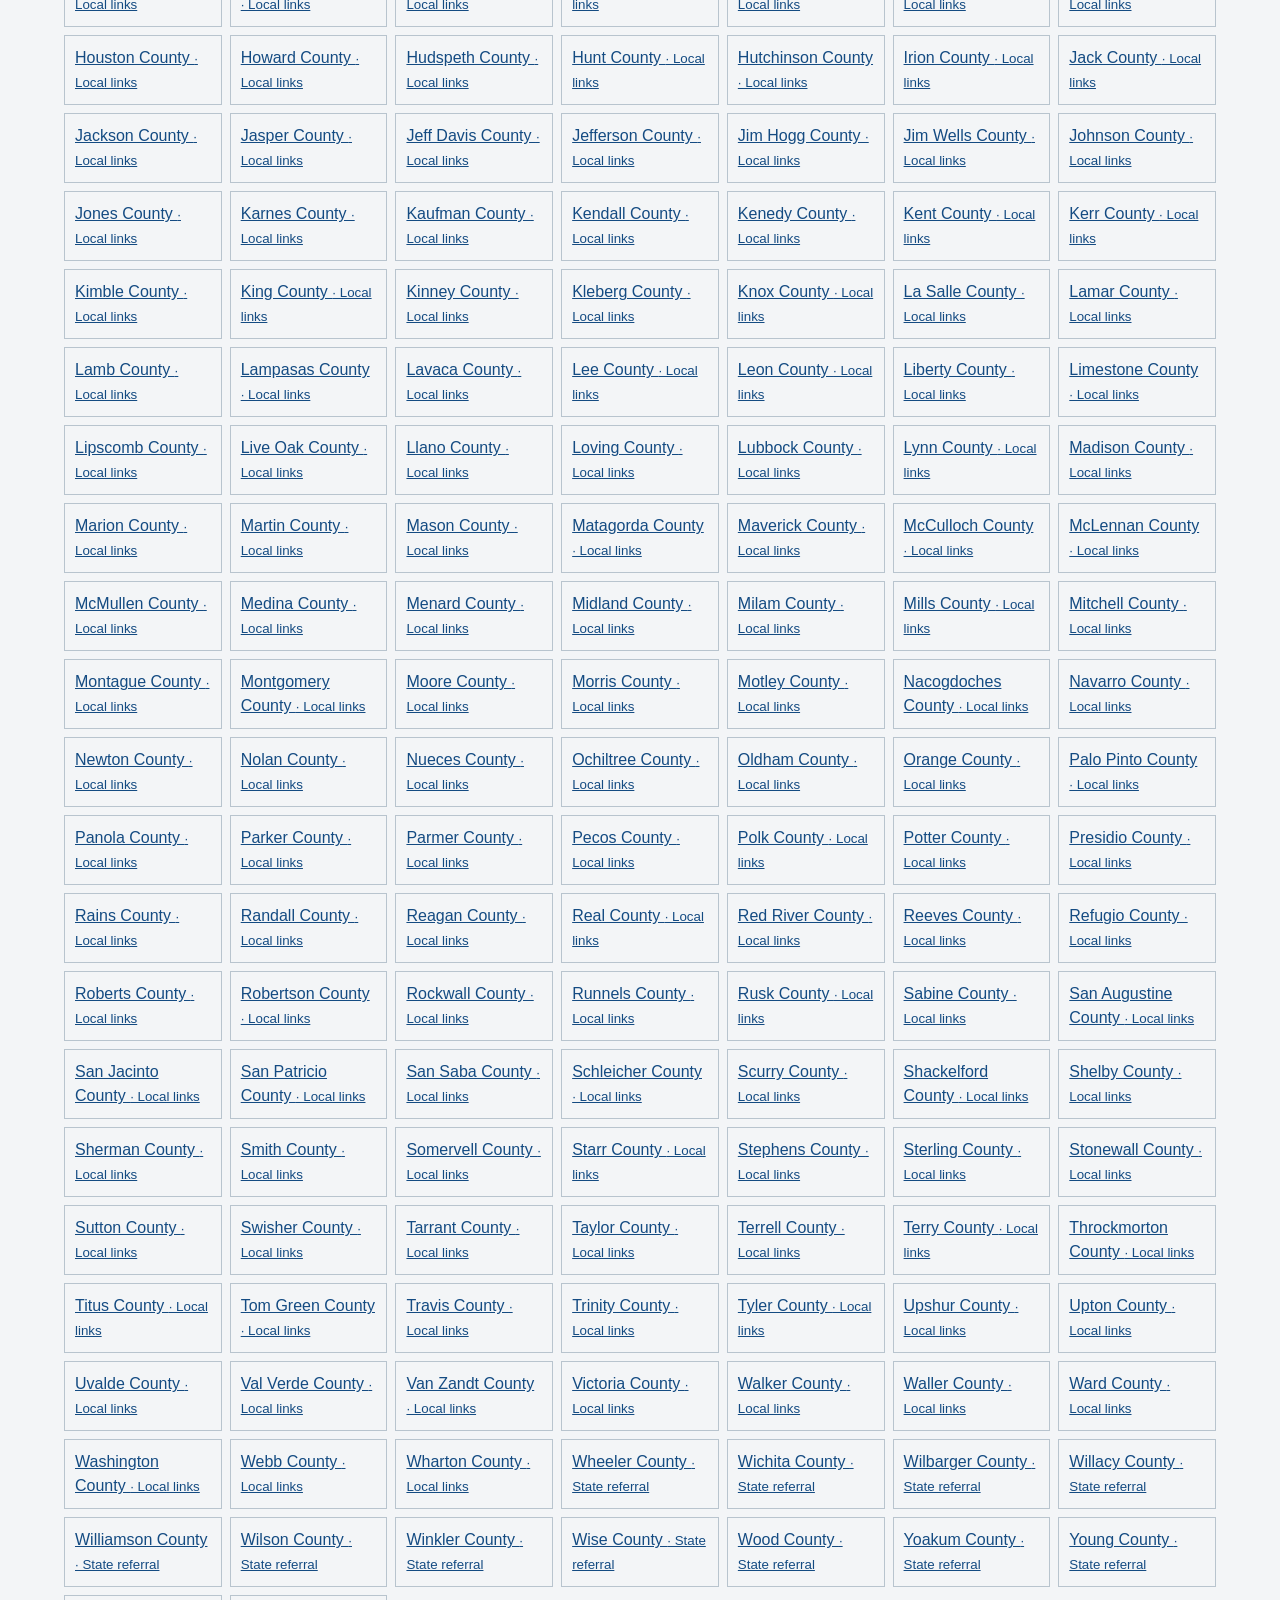
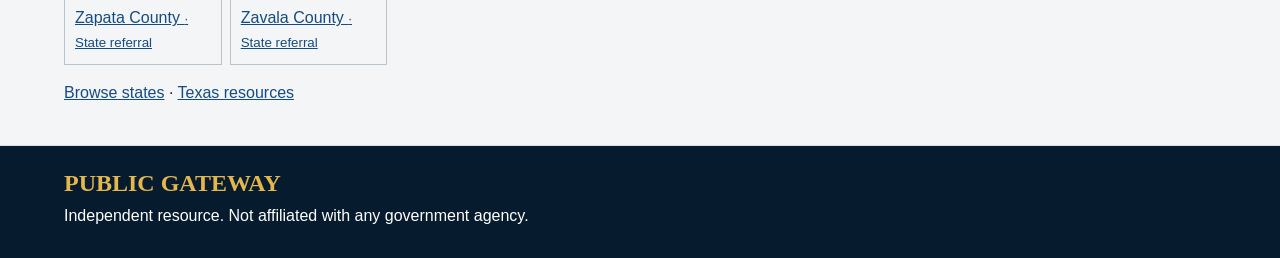
==== commit 1789e912: "Show county government coverage and state referral distinctions" ====
--- a/counties.html
+++ b/counties.html
@@ -1 +1 @@
-<!doctype html><html lang="en"><head><meta charset="utf-8"><meta name="viewport" content="width=device-width,initial-scale=1"><meta name="description" content="Find official federal and Texas public records resources. Independent public information directory."><title>County Directories | Public Gateway</title><link rel="stylesheet" href="style.css?v=8"></head><body><header><a class="brand" href="./"><span class="logo" aria-hidden="true"><svg viewBox="0 0 24 24" fill="none" stroke="currentColor" stroke-width="1.6" stroke-linejoin="round" stroke-linecap="round" aria-hidden="true"><path d="M2 9 12 3l10 6H2Zm2 12h16M2 23h20M6 11v8m4-8v8m4-8v8m4-8v8"/></svg></span><span>PUBLIC GATEWAY<small>PUBLIC RECORDS INTELLIGENCE</small></span></a><nav aria-label="Main navigation"><a href="./">Home</a><a href="records.html">Records</a><a href="./#states">States</a><a href="counties.html">Counties</a><a href="./#tools">Tools</a><a href="./#guide">Guides</a></nav></header><main class="directory"><section class="light"><a href="./">Home</a> / Counties<h1>County Public Records</h1><p>Browse all 254 Texas counties. Fifty counties have initial local agency listings. Remaining starter guides provide statewide referrals.</p><label for="county-search">Find a Texas county</label><input id="county-search" type="search" placeholder="County name"><p id="county-status" role="status">254 counties</p><div class="county-grid"><a href="county.html?name=Anderson">Anderson County <small>· Local links</small></a><a href="county.html?name=Andrews">Andrews County <small>· Local links</small></a><a href="county.html?name=Angelina">Angelina County <small>· Local links</small></a><a href="county.html?name=Aransas">Aransas County <small>· Local links</small></a><a href="county.html?name=Archer">Archer County <small>· Local links</small></a><a href="county.html?name=Armstrong">Armstrong County <small>· Local links</small></a><a href="county.html?name=Atascosa">Atascosa County <small>· Local links</small></a><a href="county.html?name=Austin">Austin County <small>· Local links</small></a><a href="county.html?name=Bailey">Bailey County <small>· Local links</small></a><a href="county.html?name=Bandera">Bandera County <small>· Local links</small></a><a href="county.html?name=Bastrop">Bastrop County <small>· Local links</small></a><a href="county.html?name=Baylor">Baylor County <small>· Local links</small></a><a href="county.html?name=Bee">Bee County <small>· Local links</small></a><a href="county.html?name=Bell">Bell County <small>· Local links</small></a><a href="county.html?name=Bexar">Bexar County <small>· Local links</small></a><a href="county.html?name=Blanco">Blanco County <small>· Local links</small></a><a href="county.html?name=Borden">Borden County <small>· Local links</small></a><a href="county.html?name=Bosque">Bosque County <small>· Local links</small></a><a href="county.html?name=Bowie">Bowie County <small>· Local links</small></a><a href="county.html?name=Brazoria">Brazoria County <small>· Local links</small></a><a href="county.html?name=Brazos">Brazos County <small>· Local links</small></a><a href="county.html?name=Brewster">Brewster County <small>· Local links</small></a><a href="county.html?name=Briscoe">Briscoe County <small>· Local links</small></a><a href="county.html?name=Brooks">Brooks County <small>· Local links</small></a><a href="county.html?name=Brown">Brown County <small>· Local links</small></a><a href="county.html?name=Burleson">Burleson County <small>· Local links</small></a><a href="county.html?name=Burnet">Burnet County <small>· Local links</small></a><a href="county.html?name=Caldwell">Caldwell County <small>· Local links</small></a><a href="county.html?name=Calhoun">Calhoun County <small>· Local links</small></a><a href="county.html?name=Callahan">Callahan County <small>· Local links</small></a><a href="county.html?name=Cameron">Cameron County <small>· Local links</small></a><a href="county.html?name=Camp">Camp County <small>· Local links</small></a><a href="county.html?name=Carson">Carson County <small>· Local links</small></a><a href="county.html?name=Cass">Cass County <small>· Local links</small></a><a href="county.html?name=Castro">Castro County <small>· Local links</small></a><a href="county.html?name=Chambers">Chambers County <small>· Local links</small></a><a href="county.html?name=Cherokee">Cherokee County <small>· Local links</small></a><a href="county.html?name=Childress">Childress County <small>· Local links</small></a><a href="county.html?name=Clay">Clay County <small>· Local links</small></a><a href="county.html?name=Cochran">Cochran County <small>· Local links</small></a><a href="county.html?name=Coke">Coke County <small>· Local links</small></a><a href="county.html?name=Coleman">Coleman County</a><a href="county.html?name=Collin">Collin County <small>· Local links</small></a><a href="county.html?name=Collingsworth">Collingsworth County</a><a href="county.html?name=Colorado">Colorado County</a><a href="county.html?name=Comal">Comal County</a><a href="county.html?name=Comanche">Comanche County</a><a href="county.html?name=Concho">Concho County</a><a href="county.html?name=Cooke">Cooke County</a><a href="county.html?name=Coryell">Coryell County</a><a href="county.html?name=Cottle">Cottle County</a><a href="county.html?name=Crane">Crane County</a><a href="county.html?name=Crockett">Crockett County</a><a href="county.html?name=Crosby">Crosby County</a><a href="county.html?name=Culberson">Culberson County</a><a href="county.html?name=Dallam">Dallam County</a><a href="county.html?name=Dallas">Dallas County <small>· Local links</small></a><a href="county.html?name=Dawson">Dawson County</a><a href="county.html?name=Deaf%20Smith">Deaf Smith County</a><a href="county.html?name=Delta">Delta County</a><a href="county.html?name=Denton">Denton County <small>· Local links</small></a><a href="county.html?name=DeWitt">DeWitt County</a><a href="county.html?name=Dickens">Dickens County</a><a href="county.html?name=Dimmit">Dimmit County</a><a href="county.html?name=Donley">Donley County</a><a href="county.html?name=Duval">Duval County</a><a href="county.html?name=Eastland">Eastland County</a><a href="county.html?name=Ector">Ector County</a><a href="county.html?name=Edwards">Edwards County</a><a href="county.html?name=El%20Paso">El Paso County <small>· Local links</small></a><a href="county.html?name=Ellis">Ellis County</a><a href="county.html?name=Erath">Erath County</a><a href="county.html?name=Falls">Falls County</a><a href="county.html?name=Fannin">Fannin County</a><a href="county.html?name=Fayette">Fayette County</a><a href="county.html?name=Fisher">Fisher County</a><a href="county.html?name=Floyd">Floyd County</a><a href="county.html?name=Foard">Foard County</a><a href="county.html?name=Fort%20Bend">Fort Bend County <small>· Local links</small></a><a href="county.html?name=Franklin">Franklin County</a><a href="county.html?name=Freestone">Freestone County</a><a href="county.html?name=Frio">Frio County</a><a href="county.html?name=Gaines">Gaines County</a><a href="county.html?name=Galveston">Galveston County</a><a href="county.html?name=Garza">Garza County</a><a href="county.html?name=Gillespie">Gillespie County</a><a href="county.html?name=Glasscock">Glasscock County</a><a href="county.html?name=Goliad">Goliad County</a><a href="county.html?name=Gonzales">Gonzales County</a><a href="county.html?name=Gray">Gray County</a><a href="county.html?name=Grayson">Grayson County</a><a href="county.html?name=Gregg">Gregg County</a><a href="county.html?name=Grimes">Grimes County</a><a href="county.html?name=Guadalupe">Guadalupe County</a><a href="county.html?name=Hale">Hale County</a><a href="county.html?name=Hall">Hall County</a><a href="county.html?name=Hamilton">Hamilton County</a><a href="county.html?name=Hansford">Hansford County</a><a href="county.html?name=Hardeman">Hardeman County</a><a href="county.html?name=Hardin">Hardin County</a><a href="county.html?name=Harris">Harris County <small>· Local links</small></a><a href="county.html?name=Harrison">Harrison County</a><a href="county.html?name=Hartley">Hartley County</a><a href="county.html?name=Haskell">Haskell County</a><a href="county.html?name=Hays">Hays County</a><a href="county.html?name=Hemphill">Hemphill County</a><a href="county.html?name=Henderson">Henderson County</a><a href="county.html?name=Hidalgo">Hidalgo County</a><a href="county.html?name=Hill">Hill County</a><a href="county.html?name=Hockley">Hockley County</a><a href="county.html?name=Hood">Hood County</a><a href="county.html?name=Hopkins">Hopkins County</a><a href="county.html?name=Houston">Houston County</a><a href="county.html?name=Howard">Howard County</a><a href="county.html?name=Hudspeth">Hudspeth County</a><a href="county.html?name=Hunt">Hunt County</a><a href="county.html?name=Hutchinson">Hutchinson County</a><a href="county.html?name=Irion">Irion County</a><a href="county.html?name=Jack">Jack County</a><a href="county.html?name=Jackson">Jackson County</a><a href="county.html?name=Jasper">Jasper County</a><a href="county.html?name=Jeff%20Davis">Jeff Davis County</a><a href="county.html?name=Jefferson">Jefferson County</a><a href="county.html?name=Jim%20Hogg">Jim Hogg County</a><a href="county.html?name=Jim%20Wells">Jim Wells County</a><a href="county.html?name=Johnson">Johnson County</a><a href="county.html?name=Jones">Jones County</a><a href="county.html?name=Karnes">Karnes County</a><a href="county.html?name=Kaufman">Kaufman County</a><a href="county.html?name=Kendall">Kendall County</a><a href="county.html?name=Kenedy">Kenedy County</a><a href="county.html?name=Kent">Kent County</a><a href="county.html?name=Kerr">Kerr County</a><a href="county.html?name=Kimble">Kimble County</a><a href="county.html?name=King">King County</a><a href="county.html?name=Kinney">Kinney County</a><a href="county.html?name=Kleberg">Kleberg County</a><a href="county.html?name=Knox">Knox County</a><a href="county.html?name=La%20Salle">La Salle County</a><a href="county.html?name=Lamar">Lamar County <small>· Local links</small></a><a href="county.html?name=Lamb">Lamb County</a><a href="county.html?name=Lampasas">Lampasas County</a><a href="county.html?name=Lavaca">Lavaca County</a><a href="county.html?name=Lee">Lee County</a><a href="county.html?name=Leon">Leon County</a><a href="county.html?name=Liberty">Liberty County</a><a href="county.html?name=Limestone">Limestone County</a><a href="county.html?name=Lipscomb">Lipscomb County</a><a href="county.html?name=Live%20Oak">Live Oak County</a><a href="county.html?name=Llano">Llano County</a><a href="county.html?name=Loving">Loving County</a><a href="county.html?name=Lubbock">Lubbock County</a><a href="county.html?name=Lynn">Lynn County</a><a href="county.html?name=Madison">Madison County</a><a href="county.html?name=Marion">Marion County</a><a href="county.html?name=Martin">Martin County</a><a href="county.html?name=Mason">Mason County</a><a href="county.html?name=Matagorda">Matagorda County</a><a href="county.html?name=Maverick">Maverick County</a><a href="county.html?name=McCulloch">McCulloch County</a><a href="county.html?name=McLennan">McLennan County</a><a href="county.html?name=McMullen">McMullen County</a><a href="county.html?name=Medina">Medina County</a><a href="county.html?name=Menard">Menard County</a><a href="county.html?name=Midland">Midland County</a><a href="county.html?name=Milam">Milam County</a><a href="county.html?name=Mills">Mills County</a><a href="county.html?name=Mitchell">Mitchell County</a><a href="county.html?name=Montague">Montague County</a><a href="county.html?name=Montgomery">Montgomery County</a><a href="county.html?name=Moore">Moore County</a><a href="county.html?name=Morris">Morris County</a><a href="county.html?name=Motley">Motley County</a><a href="county.html?name=Nacogdoches">Nacogdoches County</a><a href="county.html?name=Navarro">Navarro County</a><a href="county.html?name=Newton">Newton County</a><a href="county.html?name=Nolan">Nolan County</a><a href="county.html?name=Nueces">Nueces County</a><a href="county.html?name=Ochiltree">Ochiltree County</a><a href="county.html?name=Oldham">Oldham County</a><a href="county.html?name=Orange">Orange County</a><a href="county.html?name=Palo%20Pinto">Palo Pinto County</a><a href="county.html?name=Panola">Panola County</a><a href="county.html?name=Parker">Parker County</a><a href="county.html?name=Parmer">Parmer County</a><a href="county.html?name=Pecos">Pecos County</a><a href="county.html?name=Polk">Polk County</a><a href="county.html?name=Potter">Potter County</a><a href="county.html?name=Presidio">Presidio County</a><a href="county.html?name=Rains">Rains County</a><a href="county.html?name=Randall">Randall County</a><a href="county.html?name=Reagan">Reagan County</a><a href="county.html?name=Real">Real County</a><a href="county.html?name=Red%20River">Red River County</a><a href="county.html?name=Reeves">Reeves County</a><a href="county.html?name=Refugio">Refugio County</a><a href="county.html?name=Roberts">Roberts County</a><a href="county.html?name=Robertson">Robertson County</a><a href="county.html?name=Rockwall">Rockwall County</a><a href="county.html?name=Runnels">Runnels County</a><a href="county.html?name=Rusk">Rusk County</a><a href="county.html?name=Sabine">Sabine County</a><a href="county.html?name=San%20Augustine">San Augustine County</a><a href="county.html?name=San%20Jacinto">San Jacinto County</a><a href="county.html?name=San%20Patricio">San Patricio County</a><a href="county.html?name=San%20Saba">San Saba County</a><a href="county.html?name=Schleicher">Schleicher County</a><a href="county.html?name=Scurry">Scurry County</a><a href="county.html?name=Shackelford">Shackelford County</a><a href="county.html?name=Shelby">Shelby County</a><a href="county.html?name=Sherman">Sherman County</a><a href="county.html?name=Smith">Smith County</a><a href="county.html?name=Somervell">Somervell County</a><a href="county.html?name=Starr">Starr County</a><a href="county.html?name=Stephens">Stephens County</a><a href="county.html?name=Sterling">Sterling County</a><a href="county.html?name=Stonewall">Stonewall County</a><a href="county.html?name=Sutton">Sutton County</a><a href="county.html?name=Swisher">Swisher County</a><a href="county.html?name=Tarrant">Tarrant County <small>· Local links</small></a><a href="county.html?name=Taylor">Taylor County</a><a href="county.html?name=Terrell">Terrell County</a><a href="county.html?name=Terry">Terry County</a><a href="county.html?name=Throckmorton">Throckmorton County</a><a href="county.html?name=Titus">Titus County</a><a href="county.html?name=Tom%20Green">Tom Green County</a><a href="county.html?name=Travis">Travis County <small>· Local links</small></a><a href="county.html?name=Trinity">Trinity County</a><a href="county.html?name=Tyler">Tyler County</a><a href="county.html?name=Upshur">Upshur County</a><a href="county.html?name=Upton">Upton County</a><a href="county.html?name=Uvalde">Uvalde County</a><a href="county.html?name=Val%20Verde">Val Verde County</a><a href="county.html?name=Van%20Zandt">Van Zandt County</a><a href="county.html?name=Victoria">Victoria County</a><a href="county.html?name=Walker">Walker County</a><a href="county.html?name=Waller">Waller County</a><a href="county.html?name=Ward">Ward County</a><a href="county.html?name=Washington">Washington County</a><a href="county.html?name=Webb">Webb County</a><a href="county.html?name=Wharton">Wharton County</a><a href="county.html?name=Wheeler">Wheeler County</a><a href="county.html?name=Wichita">Wichita County</a><a href="county.html?name=Wilbarger">Wilbarger County</a><a href="county.html?name=Willacy">Willacy County</a><a href="county.html?name=Williamson">Williamson County</a><a href="county.html?name=Wilson">Wilson County</a><a href="county.html?name=Winkler">Winkler County</a><a href="county.html?name=Wise">Wise County</a><a href="county.html?name=Wood">Wood County</a><a href="county.html?name=Yoakum">Yoakum County</a><a href="county.html?name=Young">Young County</a><a href="county.html?name=Zapata">Zapata County</a><a href="county.html?name=Zavala">Zavala County</a></div><p><a href="./#states">Browse states</a> · <a href="records.html?region=Texas">Texas resources</a></p></section></main><footer><strong>PUBLIC GATEWAY</strong><p>Independent resource. Not affiliated with any government agency.</p></footer><style>.county-grid{display:grid;grid-template-columns:repeat(auto-fit,minmax(140px,1fr));gap:8px}.county-grid a{display:block;padding:10px;border:1px solid #b8c4ce}.county-grid a[hidden]{display:none}#county-search{width:100%;padding:12px;font-size:16px}</style><script>document.querySelector('#county-search').addEventListener('input',e=>{let n=0;for(const a of document.querySelectorAll('.county-grid a')){a.hidden=!a.textContent.toLowerCase().includes(e.target.value.trim().toLowerCase());if(!a.hidden)n++;}document.querySelector('#county-status').textContent=n+' counties';});</script></body></html>+<!doctype html><html lang="en"><head><meta charset="utf-8"><meta name="viewport" content="width=device-width,initial-scale=1"><meta name="description" content="Find official federal and Texas public records resources. Independent public information directory."><title>County Directories | Public Gateway</title><link rel="stylesheet" href="style.css?v=8"></head><body><header><a class="brand" href="./"><span class="logo" aria-hidden="true"><svg viewBox="0 0 24 24" fill="none" stroke="currentColor" stroke-width="1.6" stroke-linejoin="round" stroke-linecap="round" aria-hidden="true"><path d="M2 9 12 3l10 6H2Zm2 12h16M2 23h20M6 11v8m4-8v8m4-8v8m4-8v8"/></svg></span><span>PUBLIC GATEWAY<small>PUBLIC RECORDS INTELLIGENCE</small></span></a><nav aria-label="Main navigation"><a href="./">Home</a><a href="records.html">Records</a><a href="./#states">States</a><a href="counties.html">Counties</a><a href="./#tools">Tools</a><a href="./#guide">Guides</a></nav></header><main class="directory"><section class="light"><a href="./">Home</a> / Counties<h1>County Public Records</h1><p>Browse all 254 Texas counties. 241 counties have county government links; all 254 have appraisal and tax directory referrals. Local endpoints remain unchecked.</p><label for="county-search">Find a Texas county</label><input id="county-search" type="search" placeholder="County name"><p id="county-status" role="status">254 counties</p><div class="county-grid"><a href="county.html?name=Anderson">Anderson County <small>· Local links</small></a><a href="county.html?name=Andrews">Andrews County <small>· Local links</small></a><a href="county.html?name=Angelina">Angelina County <small>· Local links</small></a><a href="county.html?name=Aransas">Aransas County <small>· Local links</small></a><a href="county.html?name=Archer">Archer County <small>· Local links</small></a><a href="county.html?name=Armstrong">Armstrong County <small>· Local links</small></a><a href="county.html?name=Atascosa">Atascosa County <small>· Local links</small></a><a href="county.html?name=Austin">Austin County <small>· Local links</small></a><a href="county.html?name=Bailey">Bailey County <small>· Local links</small></a><a href="county.html?name=Bandera">Bandera County <small>· Local links</small></a><a href="county.html?name=Bastrop">Bastrop County <small>· Local links</small></a><a href="county.html?name=Baylor">Baylor County <small>· Local links</small></a><a href="county.html?name=Bee">Bee County <small>· Local links</small></a><a href="county.html?name=Bell">Bell County <small>· Local links</small></a><a href="county.html?name=Bexar">Bexar County <small>· Local links</small></a><a href="county.html?name=Blanco">Blanco County <small>· Local links</small></a><a href="county.html?name=Borden">Borden County <small>· Local links</small></a><a href="county.html?name=Bosque">Bosque County <small>· Local links</small></a><a href="county.html?name=Bowie">Bowie County <small>· Local links</small></a><a href="county.html?name=Brazoria">Brazoria County <small>· Local links</small></a><a href="county.html?name=Brazos">Brazos County <small>· Local links</small></a><a href="county.html?name=Brewster">Brewster County <small>· Local links</small></a><a href="county.html?name=Briscoe">Briscoe County <small>· Local links</small></a><a href="county.html?name=Brooks">Brooks County <small>· Local links</small></a><a href="county.html?name=Brown">Brown County <small>· Local links</small></a><a href="county.html?name=Burleson">Burleson County <small>· Local links</small></a><a href="county.html?name=Burnet">Burnet County <small>· Local links</small></a><a href="county.html?name=Caldwell">Caldwell County <small>· Local links</small></a><a href="county.html?name=Calhoun">Calhoun County <small>· Local links</small></a><a href="county.html?name=Callahan">Callahan County <small>· Local links</small></a><a href="county.html?name=Cameron">Cameron County <small>· Local links</small></a><a href="county.html?name=Camp">Camp County <small>· Local links</small></a><a href="county.html?name=Carson">Carson County <small>· Local links</small></a><a href="county.html?name=Cass">Cass County <small>· Local links</small></a><a href="county.html?name=Castro">Castro County <small>· Local links</small></a><a href="county.html?name=Chambers">Chambers County <small>· Local links</small></a><a href="county.html?name=Cherokee">Cherokee County <small>· Local links</small></a><a href="county.html?name=Childress">Childress County <small>· Local links</small></a><a href="county.html?name=Clay">Clay County <small>· Local links</small></a><a href="county.html?name=Cochran">Cochran County <small>· Local links</small></a><a href="county.html?name=Coke">Coke County <small>· Local links</small></a><a href="county.html?name=Coleman">Coleman County <small>· Local links</small></a><a href="county.html?name=Collin">Collin County <small>· Local links</small></a><a href="county.html?name=Collingsworth">Collingsworth County <small>· Local links</small></a><a href="county.html?name=Colorado">Colorado County <small>· Local links</small></a><a href="county.html?name=Comal">Comal County <small>· Local links</small></a><a href="county.html?name=Comanche">Comanche County <small>· Local links</small></a><a href="county.html?name=Concho">Concho County <small>· Local links</small></a><a href="county.html?name=Cooke">Cooke County <small>· Local links</small></a><a href="county.html?name=Coryell">Coryell County <small>· Local links</small></a><a href="county.html?name=Cottle">Cottle County <small>· Local links</small></a><a href="county.html?name=Crane">Crane County <small>· Local links</small></a><a href="county.html?name=Crockett">Crockett County <small>· Local links</small></a><a href="county.html?name=Crosby">Crosby County <small>· Local links</small></a><a href="county.html?name=Culberson">Culberson County <small>· Local links</small></a><a href="county.html?name=Dallam">Dallam County <small>· Local links</small></a><a href="county.html?name=Dallas">Dallas County <small>· Local links</small></a><a href="county.html?name=Dawson">Dawson County <small>· Local links</small></a><a href="county.html?name=Deaf%20Smith">Deaf Smith County <small>· Local links</small></a><a href="county.html?name=Delta">Delta County <small>· Local links</small></a><a href="county.html?name=Denton">Denton County <small>· Local links</small></a><a href="county.html?name=DeWitt">DeWitt County <small>· Local links</small></a><a href="county.html?name=Dickens">Dickens County <small>· Local links</small></a><a href="county.html?name=Dimmit">Dimmit County <small>· Local links</small></a><a href="county.html?name=Donley">Donley County <small>· Local links</small></a><a href="county.html?name=Duval">Duval County <small>· Local links</small></a><a href="county.html?name=Eastland">Eastland County <small>· Local links</small></a><a href="county.html?name=Ector">Ector County <small>· Local links</small></a><a href="county.html?name=Edwards">Edwards County <small>· Local links</small></a><a href="county.html?name=El%20Paso">El Paso County <small>· Local links</small></a><a href="county.html?name=Ellis">Ellis County <small>· Local links</small></a><a href="county.html?name=Erath">Erath County <small>· Local links</small></a><a href="county.html?name=Falls">Falls County <small>· Local links</small></a><a href="county.html?name=Fannin">Fannin County <small>· Local links</small></a><a href="county.html?name=Fayette">Fayette County <small>· Local links</small></a><a href="county.html?name=Fisher">Fisher County <small>· Local links</small></a><a href="county.html?name=Floyd">Floyd County <small>· Local links</small></a><a href="county.html?name=Foard">Foard County <small>· Local links</small></a><a href="county.html?name=Fort%20Bend">Fort Bend County <small>· Local links</small></a><a href="county.html?name=Franklin">Franklin County <small>· Local links</small></a><a href="county.html?name=Freestone">Freestone County <small>· Local links</small></a><a href="county.html?name=Frio">Frio County <small>· Local links</small></a><a href="county.html?name=Gaines">Gaines County <small>· Local links</small></a><a href="county.html?name=Galveston">Galveston County <small>· Local links</small></a><a href="county.html?name=Garza">Garza County <small>· Local links</small></a><a href="county.html?name=Gillespie">Gillespie County <small>· Local links</small></a><a href="county.html?name=Glasscock">Glasscock County <small>· Local links</small></a><a href="county.html?name=Goliad">Goliad County <small>· Local links</small></a><a href="county.html?name=Gonzales">Gonzales County <small>· Local links</small></a><a href="county.html?name=Gray">Gray County <small>· Local links</small></a><a href="county.html?name=Grayson">Grayson County <small>· Local links</small></a><a href="county.html?name=Gregg">Gregg County <small>· Local links</small></a><a href="county.html?name=Grimes">Grimes County <small>· Local links</small></a><a href="county.html?name=Guadalupe">Guadalupe County <small>· Local links</small></a><a href="county.html?name=Hale">Hale County <small>· Local links</small></a><a href="county.html?name=Hall">Hall County <small>· Local links</small></a><a href="county.html?name=Hamilton">Hamilton County <small>· Local links</small></a><a href="county.html?name=Hansford">Hansford County <small>· Local links</small></a><a href="county.html?name=Hardeman">Hardeman County <small>· Local links</small></a><a href="county.html?name=Hardin">Hardin County <small>· Local links</small></a><a href="county.html?name=Harris">Harris County <small>· Local links</small></a><a href="county.html?name=Harrison">Harrison County <small>· Local links</small></a><a href="county.html?name=Hartley">Hartley County <small>· Local links</small></a><a href="county.html?name=Haskell">Haskell County <small>· Local links</small></a><a href="county.html?name=Hays">Hays County <small>· Local links</small></a><a href="county.html?name=Hemphill">Hemphill County <small>· Local links</small></a><a href="county.html?name=Henderson">Henderson County <small>· Local links</small></a><a href="county.html?name=Hidalgo">Hidalgo County <small>· Local links</small></a><a href="county.html?name=Hill">Hill County <small>· Local links</small></a><a href="county.html?name=Hockley">Hockley County <small>· Local links</small></a><a href="county.html?name=Hood">Hood County <small>· Local links</small></a><a href="county.html?name=Hopkins">Hopkins County <small>· Local links</small></a><a href="county.html?name=Houston">Houston County <small>· Local links</small></a><a href="county.html?name=Howard">Howard County <small>· Local links</small></a><a href="county.html?name=Hudspeth">Hudspeth County <small>· Local links</small></a><a href="county.html?name=Hunt">Hunt County <small>· Local links</small></a><a href="county.html?name=Hutchinson">Hutchinson County <small>· Local links</small></a><a href="county.html?name=Irion">Irion County <small>· Local links</small></a><a href="county.html?name=Jack">Jack County <small>· Local links</small></a><a href="county.html?name=Jackson">Jackson County <small>· Local links</small></a><a href="county.html?name=Jasper">Jasper County <small>· Local links</small></a><a href="county.html?name=Jeff%20Davis">Jeff Davis County <small>· Local links</small></a><a href="county.html?name=Jefferson">Jefferson County <small>· Local links</small></a><a href="county.html?name=Jim%20Hogg">Jim Hogg County <small>· Local links</small></a><a href="county.html?name=Jim%20Wells">Jim Wells County <small>· Local links</small></a><a href="county.html?name=Johnson">Johnson County <small>· Local links</small></a><a href="county.html?name=Jones">Jones County <small>· Local links</small></a><a href="county.html?name=Karnes">Karnes County <small>· Local links</small></a><a href="county.html?name=Kaufman">Kaufman County <small>· Local links</small></a><a href="county.html?name=Kendall">Kendall County <small>· Local links</small></a><a href="county.html?name=Kenedy">Kenedy County <small>· Local links</small></a><a href="county.html?name=Kent">Kent County <small>· Local links</small></a><a href="county.html?name=Kerr">Kerr County <small>· Local links</small></a><a href="county.html?name=Kimble">Kimble County <small>· Local links</small></a><a href="county.html?name=King">King County <small>· Local links</small></a><a href="county.html?name=Kinney">Kinney County <small>· Local links</small></a><a href="county.html?name=Kleberg">Kleberg County <small>· Local links</small></a><a href="county.html?name=Knox">Knox County <small>· Local links</small></a><a href="county.html?name=La%20Salle">La Salle County <small>· Local links</small></a><a href="county.html?name=Lamar">Lamar County <small>· Local links</small></a><a href="county.html?name=Lamb">Lamb County <small>· Local links</small></a><a href="county.html?name=Lampasas">Lampasas County <small>· Local links</small></a><a href="county.html?name=Lavaca">Lavaca County <small>· Local links</small></a><a href="county.html?name=Lee">Lee County <small>· Local links</small></a><a href="county.html?name=Leon">Leon County <small>· Local links</small></a><a href="county.html?name=Liberty">Liberty County <small>· Local links</small></a><a href="county.html?name=Limestone">Limestone County <small>· Local links</small></a><a href="county.html?name=Lipscomb">Lipscomb County <small>· Local links</small></a><a href="county.html?name=Live%20Oak">Live Oak County <small>· Local links</small></a><a href="county.html?name=Llano">Llano County <small>· Local links</small></a><a href="county.html?name=Loving">Loving County <small>· Local links</small></a><a href="county.html?name=Lubbock">Lubbock County <small>· Local links</small></a><a href="county.html?name=Lynn">Lynn County <small>· Local links</small></a><a href="county.html?name=Madison">Madison County <small>· Local links</small></a><a href="county.html?name=Marion">Marion County <small>· Local links</small></a><a href="county.html?name=Martin">Martin County <small>· Local links</small></a><a href="county.html?name=Mason">Mason County <small>· Local links</small></a><a href="county.html?name=Matagorda">Matagorda County <small>· Local links</small></a><a href="county.html?name=Maverick">Maverick County <small>· Local links</small></a><a href="county.html?name=McCulloch">McCulloch County <small>· Local links</small></a><a href="county.html?name=McLennan">McLennan County <small>· Local links</small></a><a href="county.html?name=McMullen">McMullen County <small>· Local links</small></a><a href="county.html?name=Medina">Medina County <small>· Local links</small></a><a href="county.html?name=Menard">Menard County <small>· Local links</small></a><a href="county.html?name=Midland">Midland County <small>· Local links</small></a><a href="county.html?name=Milam">Milam County <small>· Local links</small></a><a href="county.html?name=Mills">Mills County <small>· Local links</small></a><a href="county.html?name=Mitchell">Mitchell County <small>· Local links</small></a><a href="county.html?name=Montague">Montague County <small>· Local links</small></a><a href="county.html?name=Montgomery">Montgomery County <small>· Local links</small></a><a href="county.html?name=Moore">Moore County <small>· Local links</small></a><a href="county.html?name=Morris">Morris County <small>· Local links</small></a><a href="county.html?name=Motley">Motley County <small>· Local links</small></a><a href="county.html?name=Nacogdoches">Nacogdoches County <small>· Local links</small></a><a href="county.html?name=Navarro">Navarro County <small>· Local links</small></a><a href="county.html?name=Newton">Newton County <small>· Local links</small></a><a href="county.html?name=Nolan">Nolan County <small>· Local links</small></a><a href="county.html?name=Nueces">Nueces County <small>· Local links</small></a><a href="county.html?name=Ochiltree">Ochiltree County <small>· Local links</small></a><a href="county.html?name=Oldham">Oldham County <small>· Local links</small></a><a href="county.html?name=Orange">Orange County <small>· Local links</small></a><a href="county.html?name=Palo%20Pinto">Palo Pinto County <small>· Local links</small></a><a href="county.html?name=Panola">Panola County <small>· Local links</small></a><a href="county.html?name=Parker">Parker County <small>· Local links</small></a><a href="county.html?name=Parmer">Parmer County <small>· Local links</small></a><a href="county.html?name=Pecos">Pecos County <small>· Local links</small></a><a href="county.html?name=Polk">Polk County <small>· Local links</small></a><a href="county.html?name=Potter">Potter County <small>· Local links</small></a><a href="county.html?name=Presidio">Presidio County <small>· Local links</small></a><a href="county.html?name=Rains">Rains County <small>· Local links</small></a><a href="county.html?name=Randall">Randall County <small>· Local links</small></a><a href="county.html?name=Reagan">Reagan County <small>· Local links</small></a><a href="county.html?name=Real">Real County <small>· Local links</small></a><a href="county.html?name=Red%20River">Red River County <small>· Local links</small></a><a href="county.html?name=Reeves">Reeves County <small>· Local links</small></a><a href="county.html?name=Refugio">Refugio County <small>· Local links</small></a><a href="county.html?name=Roberts">Roberts County <small>· Local links</small></a><a href="county.html?name=Robertson">Robertson County <small>· Local links</small></a><a href="county.html?name=Rockwall">Rockwall County <small>· Local links</small></a><a href="county.html?name=Runnels">Runnels County <small>· Local links</small></a><a href="county.html?name=Rusk">Rusk County <small>· Local links</small></a><a href="county.html?name=Sabine">Sabine County <small>· Local links</small></a><a href="county.html?name=San%20Augustine">San Augustine County <small>· Local links</small></a><a href="county.html?name=San%20Jacinto">San Jacinto County <small>· Local links</small></a><a href="county.html?name=San%20Patricio">San Patricio County <small>· Local links</small></a><a href="county.html?name=San%20Saba">San Saba County <small>· Local links</small></a><a href="county.html?name=Schleicher">Schleicher County <small>· Local links</small></a><a href="county.html?name=Scurry">Scurry County <small>· Local links</small></a><a href="county.html?name=Shackelford">Shackelford County <small>· Local links</small></a><a href="county.html?name=Shelby">Shelby County <small>· Local links</small></a><a href="county.html?name=Sherman">Sherman County <small>· Local links</small></a><a href="county.html?name=Smith">Smith County <small>· Local links</small></a><a href="county.html?name=Somervell">Somervell County <small>· Local links</small></a><a href="county.html?name=Starr">Starr County <small>· Local links</small></a><a href="county.html?name=Stephens">Stephens County <small>· Local links</small></a><a href="county.html?name=Sterling">Sterling County <small>· Local links</small></a><a href="county.html?name=Stonewall">Stonewall County <small>· Local links</small></a><a href="county.html?name=Sutton">Sutton County <small>· Local links</small></a><a href="county.html?name=Swisher">Swisher County <small>· Local links</small></a><a href="county.html?name=Tarrant">Tarrant County <small>· Local links</small></a><a href="county.html?name=Taylor">Taylor County <small>· Local links</small></a><a href="county.html?name=Terrell">Terrell County <small>· Local links</small></a><a href="county.html?name=Terry">Terry County <small>· Local links</small></a><a href="county.html?name=Throckmorton">Throckmorton County <small>· Local links</small></a><a href="county.html?name=Titus">Titus County <small>· Local links</small></a><a href="county.html?name=Tom%20Green">Tom Green County <small>· Local links</small></a><a href="county.html?name=Travis">Travis County <small>· Local links</small></a><a href="county.html?name=Trinity">Trinity County <small>· Local links</small></a><a href="county.html?name=Tyler">Tyler County <small>· Local links</small></a><a href="county.html?name=Upshur">Upshur County <small>· Local links</small></a><a href="county.html?name=Upton">Upton County <small>· Local links</small></a><a href="county.html?name=Uvalde">Uvalde County <small>· Local links</small></a><a href="county.html?name=Val%20Verde">Val Verde County <small>· Local links</small></a><a href="county.html?name=Van%20Zandt">Van Zandt County <small>· Local links</small></a><a href="county.html?name=Victoria">Victoria County <small>· Local links</small></a><a href="county.html?name=Walker">Walker County <small>· Local links</small></a><a href="county.html?name=Waller">Waller County <small>· Local links</small></a><a href="county.html?name=Ward">Ward County <small>· Local links</small></a><a href="county.html?name=Washington">Washington County <small>· Local links</small></a><a href="county.html?name=Webb">Webb County <small>· Local links</small></a><a href="county.html?name=Wharton">Wharton County <small>· Local links</small></a><a href="county.html?name=Wheeler">Wheeler County <small>· State referral</small></a><a href="county.html?name=Wichita">Wichita County <small>· State referral</small></a><a href="county.html?name=Wilbarger">Wilbarger County <small>· State referral</small></a><a href="county.html?name=Willacy">Willacy County <small>· State referral</small></a><a href="county.html?name=Williamson">Williamson County <small>· State referral</small></a><a href="county.html?name=Wilson">Wilson County <small>· State referral</small></a><a href="county.html?name=Winkler">Winkler County <small>· State referral</small></a><a href="county.html?name=Wise">Wise County <small>· State referral</small></a><a href="county.html?name=Wood">Wood County <small>· State referral</small></a><a href="county.html?name=Yoakum">Yoakum County <small>· State referral</small></a><a href="county.html?name=Young">Young County <small>· State referral</small></a><a href="county.html?name=Zapata">Zapata County <small>· State referral</small></a><a href="county.html?name=Zavala">Zavala County <small>· State referral</small></a></div><p><a href="./#states">Browse states</a> · <a href="records.html?region=Texas">Texas resources</a></p></section></main><footer><strong>PUBLIC GATEWAY</strong><p>Independent resource. Not affiliated with any government agency.</p></footer><style>.county-grid{display:grid;grid-template-columns:repeat(auto-fit,minmax(140px,1fr));gap:8px}.county-grid a{display:block;padding:10px;border:1px solid #b8c4ce}.county-grid a[hidden]{display:none}#county-search{width:100%;padding:12px;font-size:16px}</style><script>document.querySelector('#county-search').addEventListener('input',e=>{let n=0;for(const a of document.querySelectorAll('.county-grid a')){a.hidden=!a.textContent.toLowerCase().includes(e.target.value.trim().toLowerCase());if(!a.hidden)n++;}document.querySelector('#county-status').textContent=n+' counties';});</script></body></html>
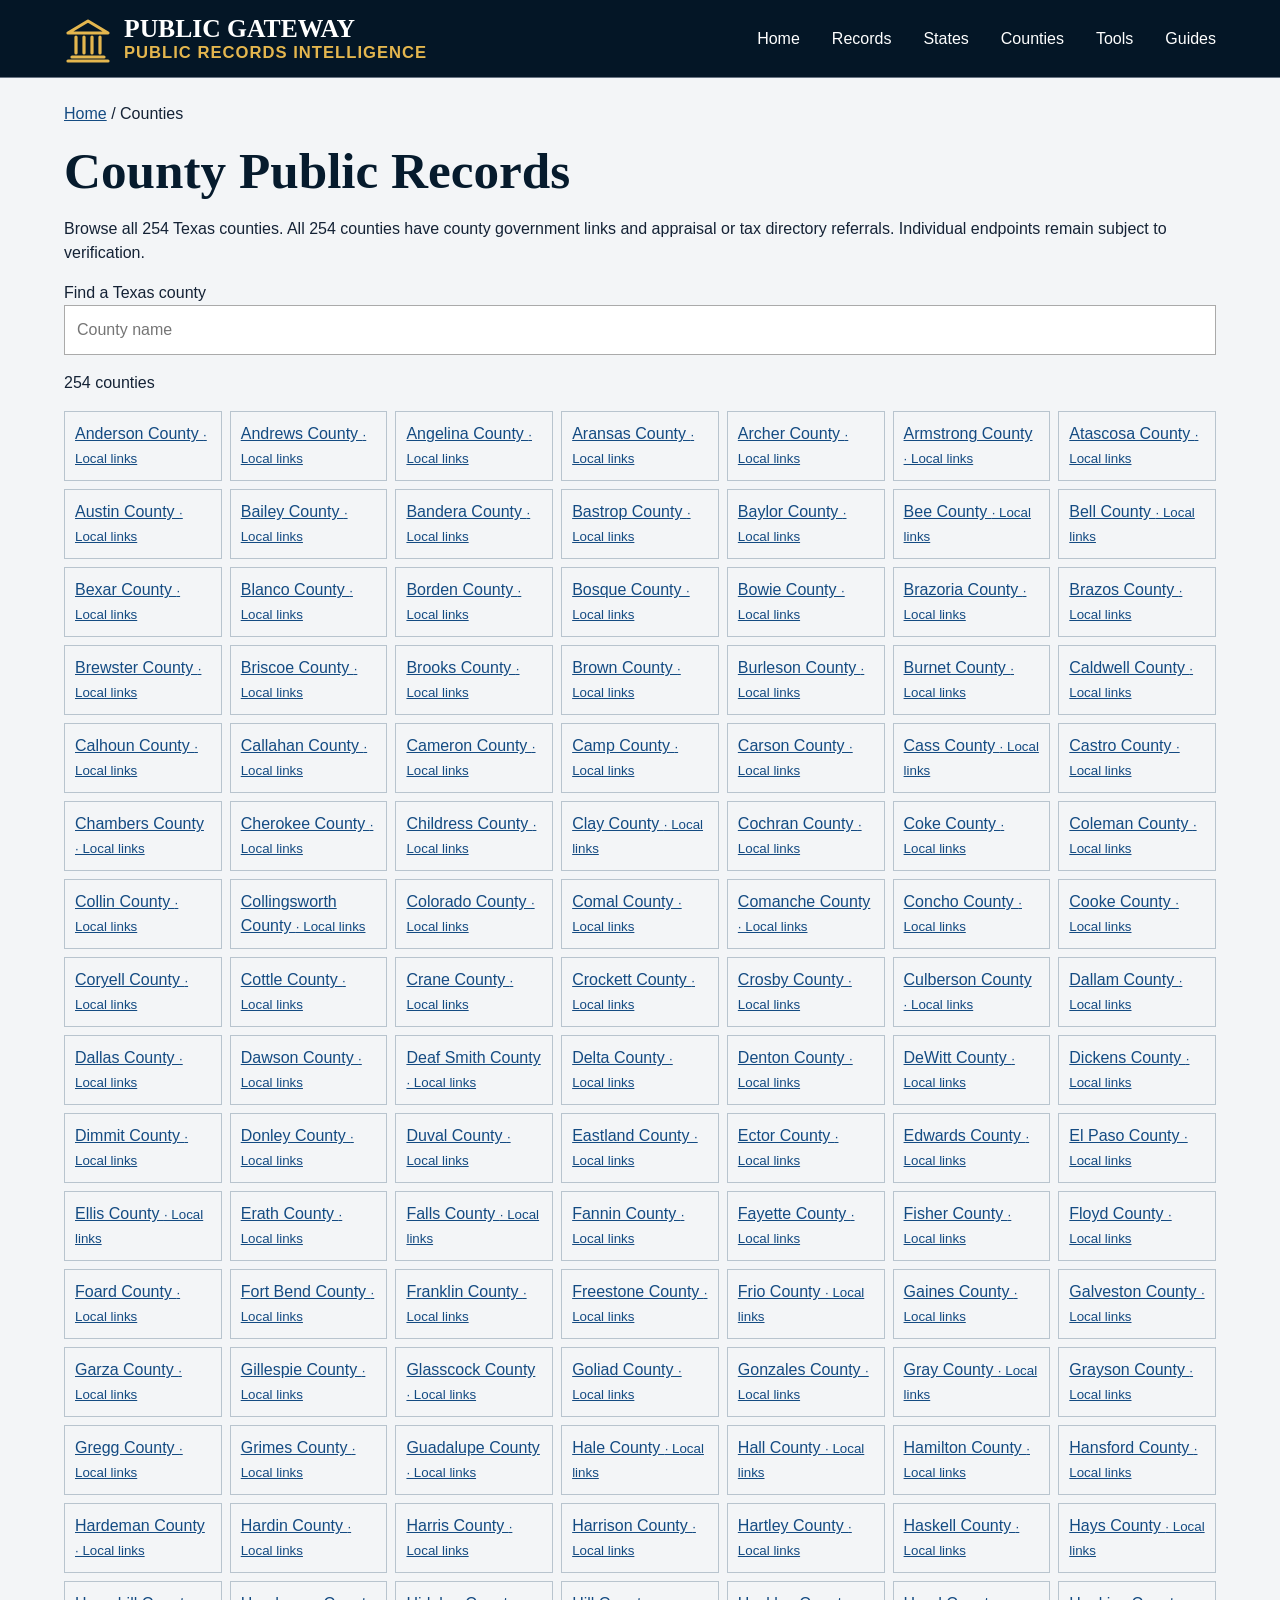
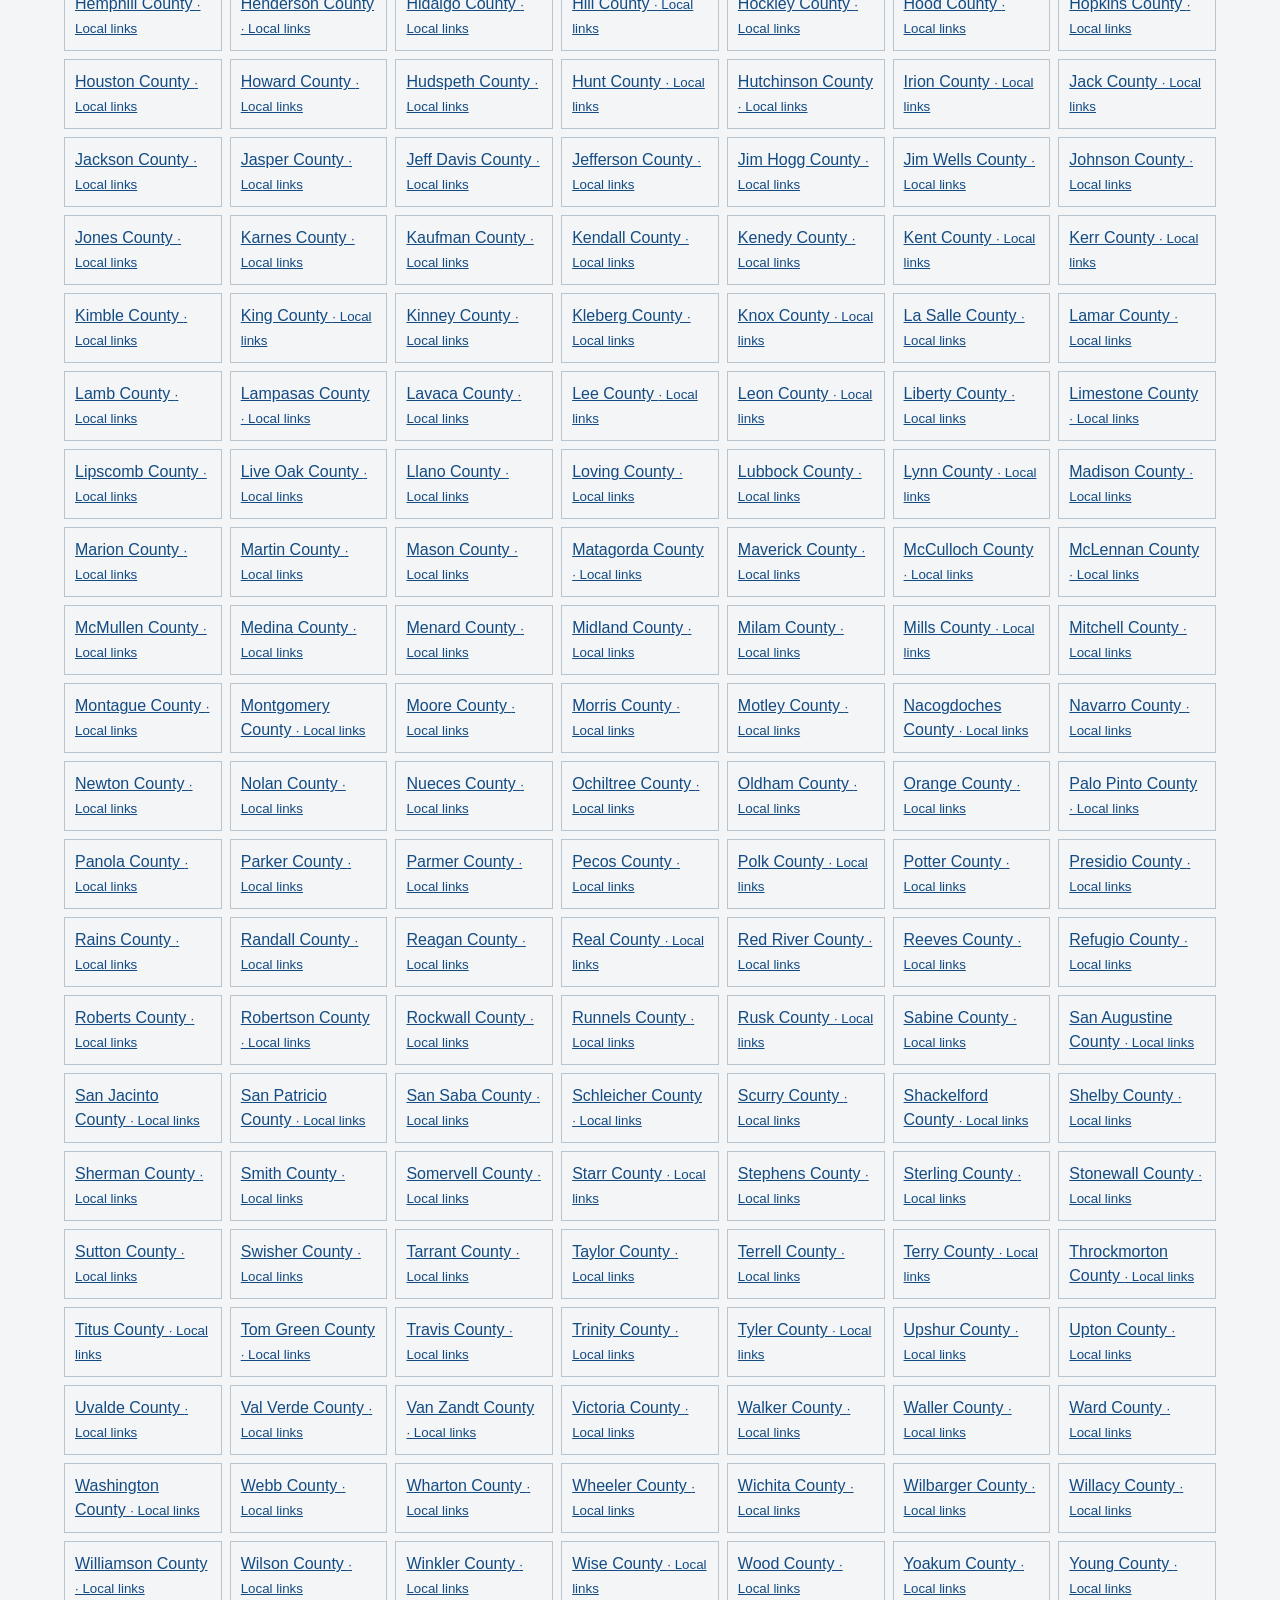
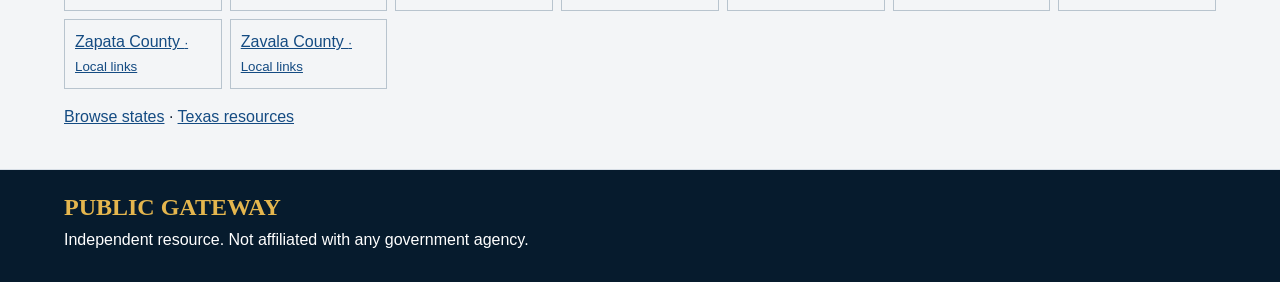
==== commit d7de60b3: "Show statewide county referral coverage" ====
--- a/counties.html
+++ b/counties.html
@@ -1 +1 @@
-<!doctype html><html lang="en"><head><meta charset="utf-8"><meta name="viewport" content="width=device-width,initial-scale=1"><meta name="description" content="Find official federal and Texas public records resources. Independent public information directory."><title>County Directories | Public Gateway</title><link rel="stylesheet" href="style.css?v=8"></head><body><header><a class="brand" href="./"><span class="logo" aria-hidden="true"><svg viewBox="0 0 24 24" fill="none" stroke="currentColor" stroke-width="1.6" stroke-linejoin="round" stroke-linecap="round" aria-hidden="true"><path d="M2 9 12 3l10 6H2Zm2 12h16M2 23h20M6 11v8m4-8v8m4-8v8m4-8v8"/></svg></span><span>PUBLIC GATEWAY<small>PUBLIC RECORDS INTELLIGENCE</small></span></a><nav aria-label="Main navigation"><a href="./">Home</a><a href="records.html">Records</a><a href="./#states">States</a><a href="counties.html">Counties</a><a href="./#tools">Tools</a><a href="./#guide">Guides</a></nav></header><main class="directory"><section class="light"><a href="./">Home</a> / Counties<h1>County Public Records</h1><p>Browse all 254 Texas counties. 241 counties have county government links; all 254 have appraisal and tax directory referrals. Local endpoints remain unchecked.</p><label for="county-search">Find a Texas county</label><input id="county-search" type="search" placeholder="County name"><p id="county-status" role="status">254 counties</p><div class="county-grid"><a href="county.html?name=Anderson">Anderson County <small>· Local links</small></a><a href="county.html?name=Andrews">Andrews County <small>· Local links</small></a><a href="county.html?name=Angelina">Angelina County <small>· Local links</small></a><a href="county.html?name=Aransas">Aransas County <small>· Local links</small></a><a href="county.html?name=Archer">Archer County <small>· Local links</small></a><a href="county.html?name=Armstrong">Armstrong County <small>· Local links</small></a><a href="county.html?name=Atascosa">Atascosa County <small>· Local links</small></a><a href="county.html?name=Austin">Austin County <small>· Local links</small></a><a href="county.html?name=Bailey">Bailey County <small>· Local links</small></a><a href="county.html?name=Bandera">Bandera County <small>· Local links</small></a><a href="county.html?name=Bastrop">Bastrop County <small>· Local links</small></a><a href="county.html?name=Baylor">Baylor County <small>· Local links</small></a><a href="county.html?name=Bee">Bee County <small>· Local links</small></a><a href="county.html?name=Bell">Bell County <small>· Local links</small></a><a href="county.html?name=Bexar">Bexar County <small>· Local links</small></a><a href="county.html?name=Blanco">Blanco County <small>· Local links</small></a><a href="county.html?name=Borden">Borden County <small>· Local links</small></a><a href="county.html?name=Bosque">Bosque County <small>· Local links</small></a><a href="county.html?name=Bowie">Bowie County <small>· Local links</small></a><a href="county.html?name=Brazoria">Brazoria County <small>· Local links</small></a><a href="county.html?name=Brazos">Brazos County <small>· Local links</small></a><a href="county.html?name=Brewster">Brewster County <small>· Local links</small></a><a href="county.html?name=Briscoe">Briscoe County <small>· Local links</small></a><a href="county.html?name=Brooks">Brooks County <small>· Local links</small></a><a href="county.html?name=Brown">Brown County <small>· Local links</small></a><a href="county.html?name=Burleson">Burleson County <small>· Local links</small></a><a href="county.html?name=Burnet">Burnet County <small>· Local links</small></a><a href="county.html?name=Caldwell">Caldwell County <small>· Local links</small></a><a href="county.html?name=Calhoun">Calhoun County <small>· Local links</small></a><a href="county.html?name=Callahan">Callahan County <small>· Local links</small></a><a href="county.html?name=Cameron">Cameron County <small>· Local links</small></a><a href="county.html?name=Camp">Camp County <small>· Local links</small></a><a href="county.html?name=Carson">Carson County <small>· Local links</small></a><a href="county.html?name=Cass">Cass County <small>· Local links</small></a><a href="county.html?name=Castro">Castro County <small>· Local links</small></a><a href="county.html?name=Chambers">Chambers County <small>· Local links</small></a><a href="county.html?name=Cherokee">Cherokee County <small>· Local links</small></a><a href="county.html?name=Childress">Childress County <small>· Local links</small></a><a href="county.html?name=Clay">Clay County <small>· Local links</small></a><a href="county.html?name=Cochran">Cochran County <small>· Local links</small></a><a href="county.html?name=Coke">Coke County <small>· Local links</small></a><a href="county.html?name=Coleman">Coleman County <small>· Local links</small></a><a href="county.html?name=Collin">Collin County <small>· Local links</small></a><a href="county.html?name=Collingsworth">Collingsworth County <small>· Local links</small></a><a href="county.html?name=Colorado">Colorado County <small>· Local links</small></a><a href="county.html?name=Comal">Comal County <small>· Local links</small></a><a href="county.html?name=Comanche">Comanche County <small>· Local links</small></a><a href="county.html?name=Concho">Concho County <small>· Local links</small></a><a href="county.html?name=Cooke">Cooke County <small>· Local links</small></a><a href="county.html?name=Coryell">Coryell County <small>· Local links</small></a><a href="county.html?name=Cottle">Cottle County <small>· Local links</small></a><a href="county.html?name=Crane">Crane County <small>· Local links</small></a><a href="county.html?name=Crockett">Crockett County <small>· Local links</small></a><a href="county.html?name=Crosby">Crosby County <small>· Local links</small></a><a href="county.html?name=Culberson">Culberson County <small>· Local links</small></a><a href="county.html?name=Dallam">Dallam County <small>· Local links</small></a><a href="county.html?name=Dallas">Dallas County <small>· Local links</small></a><a href="county.html?name=Dawson">Dawson County <small>· Local links</small></a><a href="county.html?name=Deaf%20Smith">Deaf Smith County <small>· Local links</small></a><a href="county.html?name=Delta">Delta County <small>· Local links</small></a><a href="county.html?name=Denton">Denton County <small>· Local links</small></a><a href="county.html?name=DeWitt">DeWitt County <small>· Local links</small></a><a href="county.html?name=Dickens">Dickens County <small>· Local links</small></a><a href="county.html?name=Dimmit">Dimmit County <small>· Local links</small></a><a href="county.html?name=Donley">Donley County <small>· Local links</small></a><a href="county.html?name=Duval">Duval County <small>· Local links</small></a><a href="county.html?name=Eastland">Eastland County <small>· Local links</small></a><a href="county.html?name=Ector">Ector County <small>· Local links</small></a><a href="county.html?name=Edwards">Edwards County <small>· Local links</small></a><a href="county.html?name=El%20Paso">El Paso County <small>· Local links</small></a><a href="county.html?name=Ellis">Ellis County <small>· Local links</small></a><a href="county.html?name=Erath">Erath County <small>· Local links</small></a><a href="county.html?name=Falls">Falls County <small>· Local links</small></a><a href="county.html?name=Fannin">Fannin County <small>· Local links</small></a><a href="county.html?name=Fayette">Fayette County <small>· Local links</small></a><a href="county.html?name=Fisher">Fisher County <small>· Local links</small></a><a href="county.html?name=Floyd">Floyd County <small>· Local links</small></a><a href="county.html?name=Foard">Foard County <small>· Local links</small></a><a href="county.html?name=Fort%20Bend">Fort Bend County <small>· Local links</small></a><a href="county.html?name=Franklin">Franklin County <small>· Local links</small></a><a href="county.html?name=Freestone">Freestone County <small>· Local links</small></a><a href="county.html?name=Frio">Frio County <small>· Local links</small></a><a href="county.html?name=Gaines">Gaines County <small>· Local links</small></a><a href="county.html?name=Galveston">Galveston County <small>· Local links</small></a><a href="county.html?name=Garza">Garza County <small>· Local links</small></a><a href="county.html?name=Gillespie">Gillespie County <small>· Local links</small></a><a href="county.html?name=Glasscock">Glasscock County <small>· Local links</small></a><a href="county.html?name=Goliad">Goliad County <small>· Local links</small></a><a href="county.html?name=Gonzales">Gonzales County <small>· Local links</small></a><a href="county.html?name=Gray">Gray County <small>· Local links</small></a><a href="county.html?name=Grayson">Grayson County <small>· Local links</small></a><a href="county.html?name=Gregg">Gregg County <small>· Local links</small></a><a href="county.html?name=Grimes">Grimes County <small>· Local links</small></a><a href="county.html?name=Guadalupe">Guadalupe County <small>· Local links</small></a><a href="county.html?name=Hale">Hale County <small>· Local links</small></a><a href="county.html?name=Hall">Hall County <small>· Local links</small></a><a href="county.html?name=Hamilton">Hamilton County <small>· Local links</small></a><a href="county.html?name=Hansford">Hansford County <small>· Local links</small></a><a href="county.html?name=Hardeman">Hardeman County <small>· Local links</small></a><a href="county.html?name=Hardin">Hardin County <small>· Local links</small></a><a href="county.html?name=Harris">Harris County <small>· Local links</small></a><a href="county.html?name=Harrison">Harrison County <small>· Local links</small></a><a href="county.html?name=Hartley">Hartley County <small>· Local links</small></a><a href="county.html?name=Haskell">Haskell County <small>· Local links</small></a><a href="county.html?name=Hays">Hays County <small>· Local links</small></a><a href="county.html?name=Hemphill">Hemphill County <small>· Local links</small></a><a href="county.html?name=Henderson">Henderson County <small>· Local links</small></a><a href="county.html?name=Hidalgo">Hidalgo County <small>· Local links</small></a><a href="county.html?name=Hill">Hill County <small>· Local links</small></a><a href="county.html?name=Hockley">Hockley County <small>· Local links</small></a><a href="county.html?name=Hood">Hood County <small>· Local links</small></a><a href="county.html?name=Hopkins">Hopkins County <small>· Local links</small></a><a href="county.html?name=Houston">Houston County <small>· Local links</small></a><a href="county.html?name=Howard">Howard County <small>· Local links</small></a><a href="county.html?name=Hudspeth">Hudspeth County <small>· Local links</small></a><a href="county.html?name=Hunt">Hunt County <small>· Local links</small></a><a href="county.html?name=Hutchinson">Hutchinson County <small>· Local links</small></a><a href="county.html?name=Irion">Irion County <small>· Local links</small></a><a href="county.html?name=Jack">Jack County <small>· Local links</small></a><a href="county.html?name=Jackson">Jackson County <small>· Local links</small></a><a href="county.html?name=Jasper">Jasper County <small>· Local links</small></a><a href="county.html?name=Jeff%20Davis">Jeff Davis County <small>· Local links</small></a><a href="county.html?name=Jefferson">Jefferson County <small>· Local links</small></a><a href="county.html?name=Jim%20Hogg">Jim Hogg County <small>· Local links</small></a><a href="county.html?name=Jim%20Wells">Jim Wells County <small>· Local links</small></a><a href="county.html?name=Johnson">Johnson County <small>· Local links</small></a><a href="county.html?name=Jones">Jones County <small>· Local links</small></a><a href="county.html?name=Karnes">Karnes County <small>· Local links</small></a><a href="county.html?name=Kaufman">Kaufman County <small>· Local links</small></a><a href="county.html?name=Kendall">Kendall County <small>· Local links</small></a><a href="county.html?name=Kenedy">Kenedy County <small>· Local links</small></a><a href="county.html?name=Kent">Kent County <small>· Local links</small></a><a href="county.html?name=Kerr">Kerr County <small>· Local links</small></a><a href="county.html?name=Kimble">Kimble County <small>· Local links</small></a><a href="county.html?name=King">King County <small>· Local links</small></a><a href="county.html?name=Kinney">Kinney County <small>· Local links</small></a><a href="county.html?name=Kleberg">Kleberg County <small>· Local links</small></a><a href="county.html?name=Knox">Knox County <small>· Local links</small></a><a href="county.html?name=La%20Salle">La Salle County <small>· Local links</small></a><a href="county.html?name=Lamar">Lamar County <small>· Local links</small></a><a href="county.html?name=Lamb">Lamb County <small>· Local links</small></a><a href="county.html?name=Lampasas">Lampasas County <small>· Local links</small></a><a href="county.html?name=Lavaca">Lavaca County <small>· Local links</small></a><a href="county.html?name=Lee">Lee County <small>· Local links</small></a><a href="county.html?name=Leon">Leon County <small>· Local links</small></a><a href="county.html?name=Liberty">Liberty County <small>· Local links</small></a><a href="county.html?name=Limestone">Limestone County <small>· Local links</small></a><a href="county.html?name=Lipscomb">Lipscomb County <small>· Local links</small></a><a href="county.html?name=Live%20Oak">Live Oak County <small>· Local links</small></a><a href="county.html?name=Llano">Llano County <small>· Local links</small></a><a href="county.html?name=Loving">Loving County <small>· Local links</small></a><a href="county.html?name=Lubbock">Lubbock County <small>· Local links</small></a><a href="county.html?name=Lynn">Lynn County <small>· Local links</small></a><a href="county.html?name=Madison">Madison County <small>· Local links</small></a><a href="county.html?name=Marion">Marion County <small>· Local links</small></a><a href="county.html?name=Martin">Martin County <small>· Local links</small></a><a href="county.html?name=Mason">Mason County <small>· Local links</small></a><a href="county.html?name=Matagorda">Matagorda County <small>· Local links</small></a><a href="county.html?name=Maverick">Maverick County <small>· Local links</small></a><a href="county.html?name=McCulloch">McCulloch County <small>· Local links</small></a><a href="county.html?name=McLennan">McLennan County <small>· Local links</small></a><a href="county.html?name=McMullen">McMullen County <small>· Local links</small></a><a href="county.html?name=Medina">Medina County <small>· Local links</small></a><a href="county.html?name=Menard">Menard County <small>· Local links</small></a><a href="county.html?name=Midland">Midland County <small>· Local links</small></a><a href="county.html?name=Milam">Milam County <small>· Local links</small></a><a href="county.html?name=Mills">Mills County <small>· Local links</small></a><a href="county.html?name=Mitchell">Mitchell County <small>· Local links</small></a><a href="county.html?name=Montague">Montague County <small>· Local links</small></a><a href="county.html?name=Montgomery">Montgomery County <small>· Local links</small></a><a href="county.html?name=Moore">Moore County <small>· Local links</small></a><a href="county.html?name=Morris">Morris County <small>· Local links</small></a><a href="county.html?name=Motley">Motley County <small>· Local links</small></a><a href="county.html?name=Nacogdoches">Nacogdoches County <small>· Local links</small></a><a href="county.html?name=Navarro">Navarro County <small>· Local links</small></a><a href="county.html?name=Newton">Newton County <small>· Local links</small></a><a href="county.html?name=Nolan">Nolan County <small>· Local links</small></a><a href="county.html?name=Nueces">Nueces County <small>· Local links</small></a><a href="county.html?name=Ochiltree">Ochiltree County <small>· Local links</small></a><a href="county.html?name=Oldham">Oldham County <small>· Local links</small></a><a href="county.html?name=Orange">Orange County <small>· Local links</small></a><a href="county.html?name=Palo%20Pinto">Palo Pinto County <small>· Local links</small></a><a href="county.html?name=Panola">Panola County <small>· Local links</small></a><a href="county.html?name=Parker">Parker County <small>· Local links</small></a><a href="county.html?name=Parmer">Parmer County <small>· Local links</small></a><a href="county.html?name=Pecos">Pecos County <small>· Local links</small></a><a href="county.html?name=Polk">Polk County <small>· Local links</small></a><a href="county.html?name=Potter">Potter County <small>· Local links</small></a><a href="county.html?name=Presidio">Presidio County <small>· Local links</small></a><a href="county.html?name=Rains">Rains County <small>· Local links</small></a><a href="county.html?name=Randall">Randall County <small>· Local links</small></a><a href="county.html?name=Reagan">Reagan County <small>· Local links</small></a><a href="county.html?name=Real">Real County <small>· Local links</small></a><a href="county.html?name=Red%20River">Red River County <small>· Local links</small></a><a href="county.html?name=Reeves">Reeves County <small>· Local links</small></a><a href="county.html?name=Refugio">Refugio County <small>· Local links</small></a><a href="county.html?name=Roberts">Roberts County <small>· Local links</small></a><a href="county.html?name=Robertson">Robertson County <small>· Local links</small></a><a href="county.html?name=Rockwall">Rockwall County <small>· Local links</small></a><a href="county.html?name=Runnels">Runnels County <small>· Local links</small></a><a href="county.html?name=Rusk">Rusk County <small>· Local links</small></a><a href="county.html?name=Sabine">Sabine County <small>· Local links</small></a><a href="county.html?name=San%20Augustine">San Augustine County <small>· Local links</small></a><a href="county.html?name=San%20Jacinto">San Jacinto County <small>· Local links</small></a><a href="county.html?name=San%20Patricio">San Patricio County <small>· Local links</small></a><a href="county.html?name=San%20Saba">San Saba County <small>· Local links</small></a><a href="county.html?name=Schleicher">Schleicher County <small>· Local links</small></a><a href="county.html?name=Scurry">Scurry County <small>· Local links</small></a><a href="county.html?name=Shackelford">Shackelford County <small>· Local links</small></a><a href="county.html?name=Shelby">Shelby County <small>· Local links</small></a><a href="county.html?name=Sherman">Sherman County <small>· Local links</small></a><a href="county.html?name=Smith">Smith County <small>· Local links</small></a><a href="county.html?name=Somervell">Somervell County <small>· Local links</small></a><a href="county.html?name=Starr">Starr County <small>· Local links</small></a><a href="county.html?name=Stephens">Stephens County <small>· Local links</small></a><a href="county.html?name=Sterling">Sterling County <small>· Local links</small></a><a href="county.html?name=Stonewall">Stonewall County <small>· Local links</small></a><a href="county.html?name=Sutton">Sutton County <small>· Local links</small></a><a href="county.html?name=Swisher">Swisher County <small>· Local links</small></a><a href="county.html?name=Tarrant">Tarrant County <small>· Local links</small></a><a href="county.html?name=Taylor">Taylor County <small>· Local links</small></a><a href="county.html?name=Terrell">Terrell County <small>· Local links</small></a><a href="county.html?name=Terry">Terry County <small>· Local links</small></a><a href="county.html?name=Throckmorton">Throckmorton County <small>· Local links</small></a><a href="county.html?name=Titus">Titus County <small>· Local links</small></a><a href="county.html?name=Tom%20Green">Tom Green County <small>· Local links</small></a><a href="county.html?name=Travis">Travis County <small>· Local links</small></a><a href="county.html?name=Trinity">Trinity County <small>· Local links</small></a><a href="county.html?name=Tyler">Tyler County <small>· Local links</small></a><a href="county.html?name=Upshur">Upshur County <small>· Local links</small></a><a href="county.html?name=Upton">Upton County <small>· Local links</small></a><a href="county.html?name=Uvalde">Uvalde County <small>· Local links</small></a><a href="county.html?name=Val%20Verde">Val Verde County <small>· Local links</small></a><a href="county.html?name=Van%20Zandt">Van Zandt County <small>· Local links</small></a><a href="county.html?name=Victoria">Victoria County <small>· Local links</small></a><a href="county.html?name=Walker">Walker County <small>· Local links</small></a><a href="county.html?name=Waller">Waller County <small>· Local links</small></a><a href="county.html?name=Ward">Ward County <small>· Local links</small></a><a href="county.html?name=Washington">Washington County <small>· Local links</small></a><a href="county.html?name=Webb">Webb County <small>· Local links</small></a><a href="county.html?name=Wharton">Wharton County <small>· Local links</small></a><a href="county.html?name=Wheeler">Wheeler County <small>· State referral</small></a><a href="county.html?name=Wichita">Wichita County <small>· State referral</small></a><a href="county.html?name=Wilbarger">Wilbarger County <small>· State referral</small></a><a href="county.html?name=Willacy">Willacy County <small>· State referral</small></a><a href="county.html?name=Williamson">Williamson County <small>· State referral</small></a><a href="county.html?name=Wilson">Wilson County <small>· State referral</small></a><a href="county.html?name=Winkler">Winkler County <small>· State referral</small></a><a href="county.html?name=Wise">Wise County <small>· State referral</small></a><a href="county.html?name=Wood">Wood County <small>· State referral</small></a><a href="county.html?name=Yoakum">Yoakum County <small>· State referral</small></a><a href="county.html?name=Young">Young County <small>· State referral</small></a><a href="county.html?name=Zapata">Zapata County <small>· State referral</small></a><a href="county.html?name=Zavala">Zavala County <small>· State referral</small></a></div><p><a href="./#states">Browse states</a> · <a href="records.html?region=Texas">Texas resources</a></p></section></main><footer><strong>PUBLIC GATEWAY</strong><p>Independent resource. Not affiliated with any government agency.</p></footer><style>.county-grid{display:grid;grid-template-columns:repeat(auto-fit,minmax(140px,1fr));gap:8px}.county-grid a{display:block;padding:10px;border:1px solid #b8c4ce}.county-grid a[hidden]{display:none}#county-search{width:100%;padding:12px;font-size:16px}</style><script>document.querySelector('#county-search').addEventListener('input',e=>{let n=0;for(const a of document.querySelectorAll('.county-grid a')){a.hidden=!a.textContent.toLowerCase().includes(e.target.value.trim().toLowerCase());if(!a.hidden)n++;}document.querySelector('#county-status').textContent=n+' counties';});</script></body></html>+<!doctype html><html lang="en"><head><meta charset="utf-8"><meta name="viewport" content="width=device-width,initial-scale=1"><meta name="description" content="Find official federal and Texas public records resources. Independent public information directory."><title>County Directories | Public Gateway</title><link rel="stylesheet" href="style.css?v=8"></head><body><header><a class="brand" href="./"><span class="logo" aria-hidden="true"><svg viewBox="0 0 24 24" fill="none" stroke="currentColor" stroke-width="1.6" stroke-linejoin="round" stroke-linecap="round" aria-hidden="true"><path d="M2 9 12 3l10 6H2Zm2 12h16M2 23h20M6 11v8m4-8v8m4-8v8m4-8v8"/></svg></span><span>PUBLIC GATEWAY<small>PUBLIC RECORDS INTELLIGENCE</small></span></a><nav aria-label="Main navigation"><a href="./">Home</a><a href="records.html">Records</a><a href="./#states">States</a><a href="counties.html">Counties</a><a href="./#tools">Tools</a><a href="./#guide">Guides</a></nav></header><main class="directory"><section class="light"><a href="./">Home</a> / Counties<h1>County Public Records</h1><p>Browse all 254 Texas counties. All 254 counties have county government links and appraisal or tax directory referrals. Individual endpoints remain subject to verification.</p><label for="county-search">Find a Texas county</label><input id="county-search" type="search" placeholder="County name"><p id="county-status" role="status">254 counties</p><div class="county-grid"><a href="county.html?name=Anderson">Anderson County <small>· Local links</small></a><a href="county.html?name=Andrews">Andrews County <small>· Local links</small></a><a href="county.html?name=Angelina">Angelina County <small>· Local links</small></a><a href="county.html?name=Aransas">Aransas County <small>· Local links</small></a><a href="county.html?name=Archer">Archer County <small>· Local links</small></a><a href="county.html?name=Armstrong">Armstrong County <small>· Local links</small></a><a href="county.html?name=Atascosa">Atascosa County <small>· Local links</small></a><a href="county.html?name=Austin">Austin County <small>· Local links</small></a><a href="county.html?name=Bailey">Bailey County <small>· Local links</small></a><a href="county.html?name=Bandera">Bandera County <small>· Local links</small></a><a href="county.html?name=Bastrop">Bastrop County <small>· Local links</small></a><a href="county.html?name=Baylor">Baylor County <small>· Local links</small></a><a href="county.html?name=Bee">Bee County <small>· Local links</small></a><a href="county.html?name=Bell">Bell County <small>· Local links</small></a><a href="county.html?name=Bexar">Bexar County <small>· Local links</small></a><a href="county.html?name=Blanco">Blanco County <small>· Local links</small></a><a href="county.html?name=Borden">Borden County <small>· Local links</small></a><a href="county.html?name=Bosque">Bosque County <small>· Local links</small></a><a href="county.html?name=Bowie">Bowie County <small>· Local links</small></a><a href="county.html?name=Brazoria">Brazoria County <small>· Local links</small></a><a href="county.html?name=Brazos">Brazos County <small>· Local links</small></a><a href="county.html?name=Brewster">Brewster County <small>· Local links</small></a><a href="county.html?name=Briscoe">Briscoe County <small>· Local links</small></a><a href="county.html?name=Brooks">Brooks County <small>· Local links</small></a><a href="county.html?name=Brown">Brown County <small>· Local links</small></a><a href="county.html?name=Burleson">Burleson County <small>· Local links</small></a><a href="county.html?name=Burnet">Burnet County <small>· Local links</small></a><a href="county.html?name=Caldwell">Caldwell County <small>· Local links</small></a><a href="county.html?name=Calhoun">Calhoun County <small>· Local links</small></a><a href="county.html?name=Callahan">Callahan County <small>· Local links</small></a><a href="county.html?name=Cameron">Cameron County <small>· Local links</small></a><a href="county.html?name=Camp">Camp County <small>· Local links</small></a><a href="county.html?name=Carson">Carson County <small>· Local links</small></a><a href="county.html?name=Cass">Cass County <small>· Local links</small></a><a href="county.html?name=Castro">Castro County <small>· Local links</small></a><a href="county.html?name=Chambers">Chambers County <small>· Local links</small></a><a href="county.html?name=Cherokee">Cherokee County <small>· Local links</small></a><a href="county.html?name=Childress">Childress County <small>· Local links</small></a><a href="county.html?name=Clay">Clay County <small>· Local links</small></a><a href="county.html?name=Cochran">Cochran County <small>· Local links</small></a><a href="county.html?name=Coke">Coke County <small>· Local links</small></a><a href="county.html?name=Coleman">Coleman County <small>· Local links</small></a><a href="county.html?name=Collin">Collin County <small>· Local links</small></a><a href="county.html?name=Collingsworth">Collingsworth County <small>· Local links</small></a><a href="county.html?name=Colorado">Colorado County <small>· Local links</small></a><a href="county.html?name=Comal">Comal County <small>· Local links</small></a><a href="county.html?name=Comanche">Comanche County <small>· Local links</small></a><a href="county.html?name=Concho">Concho County <small>· Local links</small></a><a href="county.html?name=Cooke">Cooke County <small>· Local links</small></a><a href="county.html?name=Coryell">Coryell County <small>· Local links</small></a><a href="county.html?name=Cottle">Cottle County <small>· Local links</small></a><a href="county.html?name=Crane">Crane County <small>· Local links</small></a><a href="county.html?name=Crockett">Crockett County <small>· Local links</small></a><a href="county.html?name=Crosby">Crosby County <small>· Local links</small></a><a href="county.html?name=Culberson">Culberson County <small>· Local links</small></a><a href="county.html?name=Dallam">Dallam County <small>· Local links</small></a><a href="county.html?name=Dallas">Dallas County <small>· Local links</small></a><a href="county.html?name=Dawson">Dawson County <small>· Local links</small></a><a href="county.html?name=Deaf%20Smith">Deaf Smith County <small>· Local links</small></a><a href="county.html?name=Delta">Delta County <small>· Local links</small></a><a href="county.html?name=Denton">Denton County <small>· Local links</small></a><a href="county.html?name=DeWitt">DeWitt County <small>· Local links</small></a><a href="county.html?name=Dickens">Dickens County <small>· Local links</small></a><a href="county.html?name=Dimmit">Dimmit County <small>· Local links</small></a><a href="county.html?name=Donley">Donley County <small>· Local links</small></a><a href="county.html?name=Duval">Duval County <small>· Local links</small></a><a href="county.html?name=Eastland">Eastland County <small>· Local links</small></a><a href="county.html?name=Ector">Ector County <small>· Local links</small></a><a href="county.html?name=Edwards">Edwards County <small>· Local links</small></a><a href="county.html?name=El%20Paso">El Paso County <small>· Local links</small></a><a href="county.html?name=Ellis">Ellis County <small>· Local links</small></a><a href="county.html?name=Erath">Erath County <small>· Local links</small></a><a href="county.html?name=Falls">Falls County <small>· Local links</small></a><a href="county.html?name=Fannin">Fannin County <small>· Local links</small></a><a href="county.html?name=Fayette">Fayette County <small>· Local links</small></a><a href="county.html?name=Fisher">Fisher County <small>· Local links</small></a><a href="county.html?name=Floyd">Floyd County <small>· Local links</small></a><a href="county.html?name=Foard">Foard County <small>· Local links</small></a><a href="county.html?name=Fort%20Bend">Fort Bend County <small>· Local links</small></a><a href="county.html?name=Franklin">Franklin County <small>· Local links</small></a><a href="county.html?name=Freestone">Freestone County <small>· Local links</small></a><a href="county.html?name=Frio">Frio County <small>· Local links</small></a><a href="county.html?name=Gaines">Gaines County <small>· Local links</small></a><a href="county.html?name=Galveston">Galveston County <small>· Local links</small></a><a href="county.html?name=Garza">Garza County <small>· Local links</small></a><a href="county.html?name=Gillespie">Gillespie County <small>· Local links</small></a><a href="county.html?name=Glasscock">Glasscock County <small>· Local links</small></a><a href="county.html?name=Goliad">Goliad County <small>· Local links</small></a><a href="county.html?name=Gonzales">Gonzales County <small>· Local links</small></a><a href="county.html?name=Gray">Gray County <small>· Local links</small></a><a href="county.html?name=Grayson">Grayson County <small>· Local links</small></a><a href="county.html?name=Gregg">Gregg County <small>· Local links</small></a><a href="county.html?name=Grimes">Grimes County <small>· Local links</small></a><a href="county.html?name=Guadalupe">Guadalupe County <small>· Local links</small></a><a href="county.html?name=Hale">Hale County <small>· Local links</small></a><a href="county.html?name=Hall">Hall County <small>· Local links</small></a><a href="county.html?name=Hamilton">Hamilton County <small>· Local links</small></a><a href="county.html?name=Hansford">Hansford County <small>· Local links</small></a><a href="county.html?name=Hardeman">Hardeman County <small>· Local links</small></a><a href="county.html?name=Hardin">Hardin County <small>· Local links</small></a><a href="county.html?name=Harris">Harris County <small>· Local links</small></a><a href="county.html?name=Harrison">Harrison County <small>· Local links</small></a><a href="county.html?name=Hartley">Hartley County <small>· Local links</small></a><a href="county.html?name=Haskell">Haskell County <small>· Local links</small></a><a href="county.html?name=Hays">Hays County <small>· Local links</small></a><a href="county.html?name=Hemphill">Hemphill County <small>· Local links</small></a><a href="county.html?name=Henderson">Henderson County <small>· Local links</small></a><a href="county.html?name=Hidalgo">Hidalgo County <small>· Local links</small></a><a href="county.html?name=Hill">Hill County <small>· Local links</small></a><a href="county.html?name=Hockley">Hockley County <small>· Local links</small></a><a href="county.html?name=Hood">Hood County <small>· Local links</small></a><a href="county.html?name=Hopkins">Hopkins County <small>· Local links</small></a><a href="county.html?name=Houston">Houston County <small>· Local links</small></a><a href="county.html?name=Howard">Howard County <small>· Local links</small></a><a href="county.html?name=Hudspeth">Hudspeth County <small>· Local links</small></a><a href="county.html?name=Hunt">Hunt County <small>· Local links</small></a><a href="county.html?name=Hutchinson">Hutchinson County <small>· Local links</small></a><a href="county.html?name=Irion">Irion County <small>· Local links</small></a><a href="county.html?name=Jack">Jack County <small>· Local links</small></a><a href="county.html?name=Jackson">Jackson County <small>· Local links</small></a><a href="county.html?name=Jasper">Jasper County <small>· Local links</small></a><a href="county.html?name=Jeff%20Davis">Jeff Davis County <small>· Local links</small></a><a href="county.html?name=Jefferson">Jefferson County <small>· Local links</small></a><a href="county.html?name=Jim%20Hogg">Jim Hogg County <small>· Local links</small></a><a href="county.html?name=Jim%20Wells">Jim Wells County <small>· Local links</small></a><a href="county.html?name=Johnson">Johnson County <small>· Local links</small></a><a href="county.html?name=Jones">Jones County <small>· Local links</small></a><a href="county.html?name=Karnes">Karnes County <small>· Local links</small></a><a href="county.html?name=Kaufman">Kaufman County <small>· Local links</small></a><a href="county.html?name=Kendall">Kendall County <small>· Local links</small></a><a href="county.html?name=Kenedy">Kenedy County <small>· Local links</small></a><a href="county.html?name=Kent">Kent County <small>· Local links</small></a><a href="county.html?name=Kerr">Kerr County <small>· Local links</small></a><a href="county.html?name=Kimble">Kimble County <small>· Local links</small></a><a href="county.html?name=King">King County <small>· Local links</small></a><a href="county.html?name=Kinney">Kinney County <small>· Local links</small></a><a href="county.html?name=Kleberg">Kleberg County <small>· Local links</small></a><a href="county.html?name=Knox">Knox County <small>· Local links</small></a><a href="county.html?name=La%20Salle">La Salle County <small>· Local links</small></a><a href="county.html?name=Lamar">Lamar County <small>· Local links</small></a><a href="county.html?name=Lamb">Lamb County <small>· Local links</small></a><a href="county.html?name=Lampasas">Lampasas County <small>· Local links</small></a><a href="county.html?name=Lavaca">Lavaca County <small>· Local links</small></a><a href="county.html?name=Lee">Lee County <small>· Local links</small></a><a href="county.html?name=Leon">Leon County <small>· Local links</small></a><a href="county.html?name=Liberty">Liberty County <small>· Local links</small></a><a href="county.html?name=Limestone">Limestone County <small>· Local links</small></a><a href="county.html?name=Lipscomb">Lipscomb County <small>· Local links</small></a><a href="county.html?name=Live%20Oak">Live Oak County <small>· Local links</small></a><a href="county.html?name=Llano">Llano County <small>· Local links</small></a><a href="county.html?name=Loving">Loving County <small>· Local links</small></a><a href="county.html?name=Lubbock">Lubbock County <small>· Local links</small></a><a href="county.html?name=Lynn">Lynn County <small>· Local links</small></a><a href="county.html?name=Madison">Madison County <small>· Local links</small></a><a href="county.html?name=Marion">Marion County <small>· Local links</small></a><a href="county.html?name=Martin">Martin County <small>· Local links</small></a><a href="county.html?name=Mason">Mason County <small>· Local links</small></a><a href="county.html?name=Matagorda">Matagorda County <small>· Local links</small></a><a href="county.html?name=Maverick">Maverick County <small>· Local links</small></a><a href="county.html?name=McCulloch">McCulloch County <small>· Local links</small></a><a href="county.html?name=McLennan">McLennan County <small>· Local links</small></a><a href="county.html?name=McMullen">McMullen County <small>· Local links</small></a><a href="county.html?name=Medina">Medina County <small>· Local links</small></a><a href="county.html?name=Menard">Menard County <small>· Local links</small></a><a href="county.html?name=Midland">Midland County <small>· Local links</small></a><a href="county.html?name=Milam">Milam County <small>· Local links</small></a><a href="county.html?name=Mills">Mills County <small>· Local links</small></a><a href="county.html?name=Mitchell">Mitchell County <small>· Local links</small></a><a href="county.html?name=Montague">Montague County <small>· Local links</small></a><a href="county.html?name=Montgomery">Montgomery County <small>· Local links</small></a><a href="county.html?name=Moore">Moore County <small>· Local links</small></a><a href="county.html?name=Morris">Morris County <small>· Local links</small></a><a href="county.html?name=Motley">Motley County <small>· Local links</small></a><a href="county.html?name=Nacogdoches">Nacogdoches County <small>· Local links</small></a><a href="county.html?name=Navarro">Navarro County <small>· Local links</small></a><a href="county.html?name=Newton">Newton County <small>· Local links</small></a><a href="county.html?name=Nolan">Nolan County <small>· Local links</small></a><a href="county.html?name=Nueces">Nueces County <small>· Local links</small></a><a href="county.html?name=Ochiltree">Ochiltree County <small>· Local links</small></a><a href="county.html?name=Oldham">Oldham County <small>· Local links</small></a><a href="county.html?name=Orange">Orange County <small>· Local links</small></a><a href="county.html?name=Palo%20Pinto">Palo Pinto County <small>· Local links</small></a><a href="county.html?name=Panola">Panola County <small>· Local links</small></a><a href="county.html?name=Parker">Parker County <small>· Local links</small></a><a href="county.html?name=Parmer">Parmer County <small>· Local links</small></a><a href="county.html?name=Pecos">Pecos County <small>· Local links</small></a><a href="county.html?name=Polk">Polk County <small>· Local links</small></a><a href="county.html?name=Potter">Potter County <small>· Local links</small></a><a href="county.html?name=Presidio">Presidio County <small>· Local links</small></a><a href="county.html?name=Rains">Rains County <small>· Local links</small></a><a href="county.html?name=Randall">Randall County <small>· Local links</small></a><a href="county.html?name=Reagan">Reagan County <small>· Local links</small></a><a href="county.html?name=Real">Real County <small>· Local links</small></a><a href="county.html?name=Red%20River">Red River County <small>· Local links</small></a><a href="county.html?name=Reeves">Reeves County <small>· Local links</small></a><a href="county.html?name=Refugio">Refugio County <small>· Local links</small></a><a href="county.html?name=Roberts">Roberts County <small>· Local links</small></a><a href="county.html?name=Robertson">Robertson County <small>· Local links</small></a><a href="county.html?name=Rockwall">Rockwall County <small>· Local links</small></a><a href="county.html?name=Runnels">Runnels County <small>· Local links</small></a><a href="county.html?name=Rusk">Rusk County <small>· Local links</small></a><a href="county.html?name=Sabine">Sabine County <small>· Local links</small></a><a href="county.html?name=San%20Augustine">San Augustine County <small>· Local links</small></a><a href="county.html?name=San%20Jacinto">San Jacinto County <small>· Local links</small></a><a href="county.html?name=San%20Patricio">San Patricio County <small>· Local links</small></a><a href="county.html?name=San%20Saba">San Saba County <small>· Local links</small></a><a href="county.html?name=Schleicher">Schleicher County <small>· Local links</small></a><a href="county.html?name=Scurry">Scurry County <small>· Local links</small></a><a href="county.html?name=Shackelford">Shackelford County <small>· Local links</small></a><a href="county.html?name=Shelby">Shelby County <small>· Local links</small></a><a href="county.html?name=Sherman">Sherman County <small>· Local links</small></a><a href="county.html?name=Smith">Smith County <small>· Local links</small></a><a href="county.html?name=Somervell">Somervell County <small>· Local links</small></a><a href="county.html?name=Starr">Starr County <small>· Local links</small></a><a href="county.html?name=Stephens">Stephens County <small>· Local links</small></a><a href="county.html?name=Sterling">Sterling County <small>· Local links</small></a><a href="county.html?name=Stonewall">Stonewall County <small>· Local links</small></a><a href="county.html?name=Sutton">Sutton County <small>· Local links</small></a><a href="county.html?name=Swisher">Swisher County <small>· Local links</small></a><a href="county.html?name=Tarrant">Tarrant County <small>· Local links</small></a><a href="county.html?name=Taylor">Taylor County <small>· Local links</small></a><a href="county.html?name=Terrell">Terrell County <small>· Local links</small></a><a href="county.html?name=Terry">Terry County <small>· Local links</small></a><a href="county.html?name=Throckmorton">Throckmorton County <small>· Local links</small></a><a href="county.html?name=Titus">Titus County <small>· Local links</small></a><a href="county.html?name=Tom%20Green">Tom Green County <small>· Local links</small></a><a href="county.html?name=Travis">Travis County <small>· Local links</small></a><a href="county.html?name=Trinity">Trinity County <small>· Local links</small></a><a href="county.html?name=Tyler">Tyler County <small>· Local links</small></a><a href="county.html?name=Upshur">Upshur County <small>· Local links</small></a><a href="county.html?name=Upton">Upton County <small>· Local links</small></a><a href="county.html?name=Uvalde">Uvalde County <small>· Local links</small></a><a href="county.html?name=Val%20Verde">Val Verde County <small>· Local links</small></a><a href="county.html?name=Van%20Zandt">Van Zandt County <small>· Local links</small></a><a href="county.html?name=Victoria">Victoria County <small>· Local links</small></a><a href="county.html?name=Walker">Walker County <small>· Local links</small></a><a href="county.html?name=Waller">Waller County <small>· Local links</small></a><a href="county.html?name=Ward">Ward County <small>· Local links</small></a><a href="county.html?name=Washington">Washington County <small>· Local links</small></a><a href="county.html?name=Webb">Webb County <small>· Local links</small></a><a href="county.html?name=Wharton">Wharton County <small>· Local links</small></a><a href="county.html?name=Wheeler">Wheeler County <small>· Local links</small></a><a href="county.html?name=Wichita">Wichita County <small>· Local links</small></a><a href="county.html?name=Wilbarger">Wilbarger County <small>· Local links</small></a><a href="county.html?name=Willacy">Willacy County <small>· Local links</small></a><a href="county.html?name=Williamson">Williamson County <small>· Local links</small></a><a href="county.html?name=Wilson">Wilson County <small>· Local links</small></a><a href="county.html?name=Winkler">Winkler County <small>· Local links</small></a><a href="county.html?name=Wise">Wise County <small>· Local links</small></a><a href="county.html?name=Wood">Wood County <small>· Local links</small></a><a href="county.html?name=Yoakum">Yoakum County <small>· Local links</small></a><a href="county.html?name=Young">Young County <small>· Local links</small></a><a href="county.html?name=Zapata">Zapata County <small>· Local links</small></a><a href="county.html?name=Zavala">Zavala County <small>· Local links</small></a></div><p><a href="./#states">Browse states</a> · <a href="records.html?region=Texas">Texas resources</a></p></section></main><footer><strong>PUBLIC GATEWAY</strong><p>Independent resource. Not affiliated with any government agency.</p></footer><style>.county-grid{display:grid;grid-template-columns:repeat(auto-fit,minmax(140px,1fr));gap:8px}.county-grid a{display:block;padding:10px;border:1px solid #b8c4ce}.county-grid a[hidden]{display:none}#county-search{width:100%;padding:12px;font-size:16px}</style><script>document.querySelector('#county-search').addEventListener('input',e=>{let n=0;for(const a of document.querySelectorAll('.county-grid a')){a.hidden=!a.textContent.toLowerCase().includes(e.target.value.trim().toLowerCase());if(!a.hidden)n++;}document.querySelector('#county-status').textContent=n+' counties';});</script></body></html>
